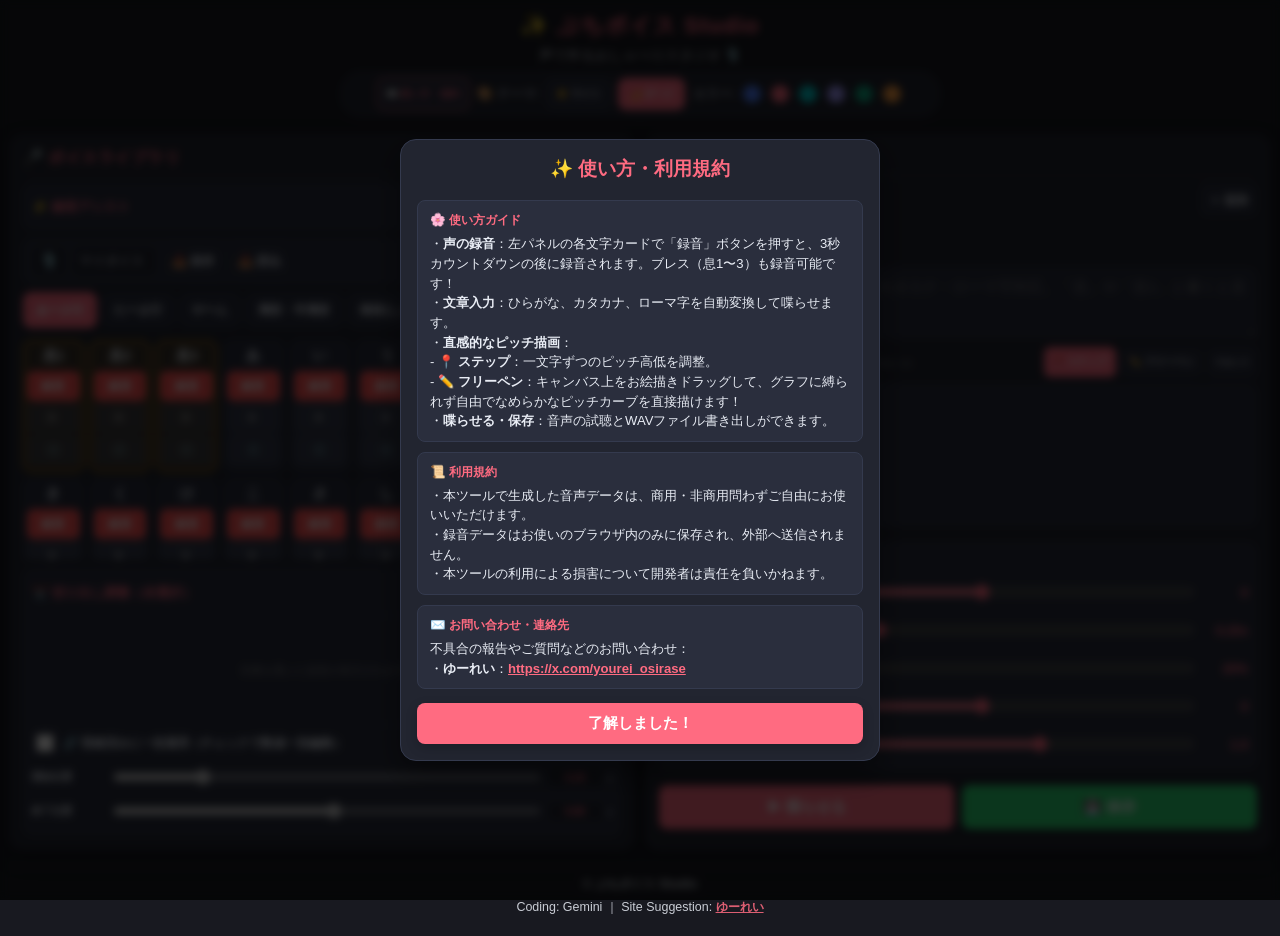
==== index.html @ 9a003fa0 "index.htmlを追加 index.htmlを追加しました。" ====
<!DOCTYPE html>
<html lang="ja" data-theme="dark" data-color="pink">
<head>
    <meta charset="UTF-8">
    <meta name="viewport" content="width=device-width, initial-scale=1.0, maximum-scale=1.0, user-scalable=no, viewport-fit=cover">
    <title>ぷちボイス Studio ✨</title>
    <link rel="icon" href="data:image/svg+xml,<svg xmlns=%22http://www.w3.org/2000/svg%22 viewBox=%220 0 100 100%22><text y=%22.9em%22 font-size=%2290%22>🎙️</text></svg>">
    <style>
        :root {
            --primary: #ff6b81;
            --primary-hover: #ff8597;
            --bg-gradient: #181920;
            --card-bg: #222530;
            --text-color: #e8ecf4;
            --border-color: #343a4e;
            --panel-bg: #2a2e3d;
            --accent-blue: #4f80ff;
            --accent-green: #2ed573;
            --accent-purple: #a29bfe;
            --accent-orange: #ffa502;
            --accent-red: #ff5252;
            --border-radius: 12px;
        }

        [data-theme="light"] {
            --bg-gradient: #f0f2f7;
            --card-bg: #ffffff;
            --text-color: #2c3240;
            --border-color: #d1d8e0;
            --panel-bg: #f5f7fa;
        }

        [data-color="blue"] { --primary: #4f80ff; --primary-hover: #709bff; }
        [data-color="pink"] { --primary: #ff6b81; --primary-hover: #ff8597; }
        [data-color="cyan"] { --primary: #00d2d3; --primary-hover: #48dbfb; }
        [data-color="purple"] { --primary: #a29bfe; --primary-hover: #b8e994; }
        [data-color="green"] { --primary: #10ac84; --primary-hover: #2ed573; }
        [data-color="orange"] { --primary: #ff9f43; --primary-hover: #ffa502; }

        * { box-sizing: border-box; touch-action: manipulation; -webkit-tap-highlight-color: transparent; }
        html, body { width: 100%; max-width: 100%; overflow-x: hidden; margin: 0; padding: 0; }
        body {
            font-family: -apple-system, BlinkMacSystemFont, "Segoe UI", "Hiragino Kaku Gothic ProN", "Yu Gothic", sans-serif;
            background: var(--bg-gradient);
            color: var(--text-color);
            padding: 10px;
            min-height: 100vh;
            transition: background 0.3s, color 0.3s;
            display: flex;
            flex-direction: column;
            align-items: center;
        }

        a {
            color: var(--primary);
            text-decoration: underline;
            word-break: break-all;
            font-weight: bold;
            transition: color 0.2s ease;
        }
        a:hover {
            opacity: 0.8;
        }

        .app-header {
            text-align: center;
            color: var(--text-color);
            margin-bottom: 12px;
            width: 100%;
            display: flex;
            flex-direction: column;
            align-items: center;
            gap: 6px;
        }
        .app-header h1 { font-size: 1.4em; margin: 0; letter-spacing: 1px; color: var(--primary); font-weight: 800; }
        .app-header p { margin: 0; font-size: 0.85em; opacity: 0.85; font-weight: 500; }

        .theme-selector-bar {
            display: flex;
            gap: 6px;
            align-items: center;
            justify-content: center;
            flex-wrap: wrap;
            background: var(--card-bg);
            padding: 6px 10px;
            border-radius: 20px;
            border: 1px solid var(--border-color);
            margin-bottom: 6px;
            font-size: 0.8em;
            width: 100%;
            max-width: 600px;
        }
        .theme-btn {
            border: none;
            padding: 5px 10px;
            border-radius: 8px;
            cursor: pointer;
            font-weight: bold;
            font-size: 0.75em;
            background: var(--panel-bg);
            color: var(--text-color);
            border: 1px solid var(--border-color);
            min-height: 32px;
        }
        .theme-btn.active { background: var(--primary); color: #fff; border-color: var(--primary); }
        .color-dot {
            width: 22px; height: 22px; border-radius: 50%; display: inline-block; cursor: pointer; border: 2px solid var(--card-bg); box-shadow: 0 1px 3px rgba(0,0,0,0.3);
        }

        .container {
            max-width: 1400px;
            width: 100%;
            margin: 0 auto;
            display: grid;
            grid-template-columns: 1fr 1fr;
            gap: 12px;
        }

        .card {
            background: var(--card-bg);
            border-radius: var(--border-radius);
            padding: 12px;
            box-shadow: 0 8px 24px rgba(0, 0, 0, 0.2);
            border: 1px solid var(--border-color);
            display: flex;
            flex-direction: column;
            width: 100%;
            max-width: 100%;
            overflow: hidden;
        }

        .card-title {
            font-size: 1em;
            color: var(--primary);
            margin-top: 0;
            margin-bottom: 8px;
            display: flex;
            align-items: center;
            gap: 6px;
            border-bottom: 1px solid var(--border-color);
            padding-bottom: 6px;
            font-weight: bold;
            letter-spacing: 0.5px;
        }

        .assist-bar {
            background: var(--panel-bg);
            border: 1px solid var(--border-color);
            border-radius: 8px;
            padding: 6px 8px;
            margin-bottom: 8px;
            width: 100%;
            display: flex;
            justify-content: space-between;
            align-items: center;
            flex-wrap: wrap;
            gap: 6px;
        }
        .assist-title { font-size: 0.8em; font-weight: bold; color: var(--primary); }
        .assist-buttons { display: flex; gap: 6px; flex-wrap: wrap; }

        .lib-controls {
            display: flex;
            gap: 6px;
            flex-wrap: wrap;
            margin-bottom: 8px;
            background: var(--panel-bg);
            padding: 6px 8px;
            border-radius: 8px;
            align-items: center;
            width: 100%;
            border: 1px solid var(--border-color);
        }

        .tabs {
            display: flex;
            gap: 4px;
            margin-bottom: 8px;
            overflow-x: auto;
            padding-bottom: 4px;
            width: 100%;
            -webkit-overflow-scrolling: touch;
        }
        .tab-btn {
            background: var(--panel-bg);
            border: 1px solid var(--border-color);
            padding: 6px 12px;
            border-radius: 8px;
            cursor: pointer;
            font-size: 0.78em;
            white-space: nowrap;
            color: var(--text-color);
            font-weight: bold;
            flex-shrink: 0;
            min-height: 36px;
        }
        .tab-btn.active { background: var(--primary); color: #fff; border-color: var(--primary); }

        .grid-container { max-height: 220px; overflow-y: auto; padding-right: 4px; width: 100%; -webkit-overflow-scrolling: touch; }
        .char-grid { display: grid; grid-template-columns: repeat(auto-fill, minmax(58px, 1fr)); gap: 6px; width: 100%; }
        .char-card {
            background: var(--panel-bg);
            border: 1px solid var(--border-color);
            border-radius: 8px;
            padding: 6px 3px;
            text-align: center;
        }
        .char-card.recorded { border-color: var(--accent-green); background: rgba(46, 213, 115, 0.1); }
        .char-card.selected { border-color: var(--primary); box-shadow: 0 0 8px rgba(255, 107, 129, 0.4); }
        .char-card.breath-card { border-color: var(--accent-orange); background: rgba(255, 165, 2, 0.1); }
        .char-name { font-size: 0.85em; font-weight: bold; color: var(--text-color); margin-bottom: 4px; }

        .btn-mini {
            border: none; border-radius: 6px; padding: 4px 2px; font-size: 0.75em; cursor: pointer; width: 100%; margin-top: 2px; font-weight: bold; min-height: 30px;
        }
        .btn-rec { background: var(--accent-red); color: white; }
        .btn-rec.recording { animation: pulse 1s infinite; background: #ff3333; }
        .btn-play { background: var(--accent-blue); color: white; }
        .btn-play:disabled { background: #4a5060; cursor: not-allowed; opacity: 0.4; }
        .btn-trim { background: var(--primary); color: white; }
        .btn-trim:disabled { background: #4a5060; cursor: not-allowed; opacity: 0.4; }

        .trim-panel {
            background: var(--panel-bg);
            border-radius: 8px;
            padding: 8px;
            margin-top: 8px;
            border: 1px solid var(--border-color);
            width: 100%;
        }
        .trim-title {
            font-size: 0.8em; font-weight: bold; color: var(--primary); margin-bottom: 6px; display: flex; justify-content: space-between; align-items: center; flex-wrap: wrap; gap: 4px;
        }

        .sentence-tabs {
            display: flex;
            gap: 6px;
            margin-bottom: 8px;
            overflow-x: auto;
            padding-bottom: 4px;
            width: 100%;
            -webkit-overflow-scrolling: touch;
        }
        .sentence-tab {
            background: var(--panel-bg);
            border: 1px solid var(--border-color);
            padding: 6px 12px;
            border-radius: 8px;
            font-size: 0.78em;
            cursor: pointer;
            font-weight: bold;
            color: var(--text-color);
            white-space: nowrap;
            flex-shrink: 0;
            min-height: 34px;
        }
        .sentence-tab.active {
            border-color: var(--primary);
            background: var(--primary);
            color: #fff;
        }

        textarea {
            width: 100%;
            height: 70px;
            border: 1px solid var(--border-color);
            background: var(--panel-bg);
            color: var(--text-color);
            border-radius: 8px;
            padding: 8px;
            font-size: 0.95em;
            resize: vertical;
            outline: none;
            font-family: inherit;
        }
        textarea:focus { border-color: var(--primary); }

        .pitch-mode-selector {
            display: flex;
            gap: 4px;
            flex-wrap: wrap;
        }
        .pitch-mode-btn {
            background: var(--panel-bg);
            border: 1px solid var(--border-color);
            color: var(--text-color);
            padding: 5px 8px;
            border-radius: 6px;
            font-size: 0.75em;
            font-weight: bold;
            cursor: pointer;
            min-height: 30px;
        }
        .pitch-mode-btn.active {
            background: var(--primary);
            color: #fff;
            border-color: var(--primary);
        }

        .param-group {
            background: var(--panel-bg);
            border-radius: 8px;
            padding: 8px;
            margin: 8px 0;
            display: flex;
            flex-direction: column;
            gap: 6px;
            width: 100%;
            border: 1px solid var(--border-color);
        }
        .param-row {
            display: flex;
            align-items: center;
            justify-content: space-between;
            font-size: 0.8em;
            width: 100%;
            min-height: 32px;
        }
        .param-row label { width: 95px; font-weight: bold; cursor: pointer; flex-shrink: 0; }
        .param-row label:hover { color: var(--primary); }
        .param-row input[type="range"] { flex: 1; margin: 0 6px; min-width: 0; accent-color: var(--primary); cursor: pointer; height: 32px; }
        .param-val { width: 48px; text-align: right; color: var(--primary); font-weight: bold; flex-shrink: 0; cursor: pointer; }

        .num-input-box {
            width: 58px;
            font-size: 0.8em;
            font-weight: bold;
            text-align: right;
            border: 1px solid var(--border-color);
            border-radius: 6px;
            background: var(--card-bg);
            color: var(--primary);
            padding: 4px 4px;
            outline: none;
        }
        .num-input-box:focus { border-color: var(--primary); }

        .action-buttons { display: flex; gap: 8px; margin-top: 8px; width: 100%; }
        .btn-main {
            flex: 1; padding: 10px; border: none; border-radius: 8px; font-size: 0.95em; font-weight: bold; cursor: pointer;
            box-shadow: 0 4px 12px rgba(0,0,0,0.2); display: flex; align-items: center; justify-content: center; gap: 6px; min-height: 44px;
        }
        .btn-talk { background: var(--primary); color: #fff; }
        .btn-talk:hover { opacity: 0.9; }
        .btn-save-wav { background: var(--accent-green); color: #fff; }

        .btn-util {
            background: var(--panel-bg); border: 1px solid var(--border-color); color: var(--text-color); padding: 5px 8px; border-radius: 6px; font-size: 0.75em; font-weight: bold; cursor: pointer; min-height: 32px; display: inline-flex; align-items: center; justify-content: center;
        }
        .btn-util:hover { border-color: var(--primary); color: var(--primary); }

        .modal-overlay {
            position: fixed; top: 0; left: 0; right: 0; bottom: 0; background: rgba(0,0,0,0.75); display: flex; align-items: center; justify-content: center; z-index: 999; padding: 12px;
            backdrop-filter: blur(4px);
        }
        .modal-box {
            background: var(--card-bg); border-radius: 16px; padding: 16px; max-width: 480px; width: 100%; box-shadow: 0 12px 32px rgba(0,0,0,0.4); border: 1px solid var(--border-color); max-height: 88vh; overflow-y: auto; text-align: left;
        }
        .modal-box h3 { margin-top: 0; color: var(--primary); text-align: center; }
        .modal-char { font-size: 3.2em; font-weight: bold; color: var(--primary); margin: 6px 0; text-align: center; }
        .modal-controls { display: flex; gap: 6px; justify-content: center; flex-wrap: wrap; margin-top: 12px; }

        canvas { touch-action: none; width: 100%; max-width: 100%; display: block; }

        .app-footer {
            text-align: center;
            margin-top: 16px;
            padding: 10px;
            font-size: 0.78em;
            opacity: 0.85;
            border-top: 1px solid var(--border-color);
            width: 100%;
            display: flex;
            flex-direction: column;
            gap: 6px;
            align-items: center;
        }

        .guide-section {
            background: var(--panel-bg);
            border: 1px solid var(--border-color);
            border-radius: 8px;
            padding: 10px 12px;
            margin-bottom: 10px;
            font-size: 0.82em;
            line-height: 1.5;
        }
        .guide-section h4 { margin: 0 0 4px 0; color: var(--primary); font-size: 0.95em; }

        @media (max-width: 900px) {
            .container { grid-template-columns: 1fr; gap: 10px; }
            body { padding: 6px; }
            .app-header h1 { font-size: 1.25em; }
            .theme-selector-bar { justify-content: space-around; }
        }
        @keyframes pulse { 0% { transform: scale(1); } 50% { transform: scale(1.03); } 100% { transform: scale(1); } }
    </style>
</head>
<body>

    <div class="app-header">
        <h1>✨ ぷちボイス Studio</h1>
        <p>声で作るおしゃべりスタジオ 🎙️</p>
        
        <div class="theme-selector-bar">
            <button class="btn-util" onclick="openGuideModal()" style="padding:4px 8px; color:var(--primary); border-color:var(--primary);">📖 使い方・規約</button>
            <span style="margin-left:2px;">🎨 テーマ:</span>
            <button class="theme-btn" id="theme-light-btn" onclick="setTheme('light')">☀️ ライト</button>
            <button class="theme-btn active" id="theme-dark-btn" onclick="setTheme('dark')">🌙 ダーク</button>
            <span style="margin-left:2px;">カラー:</span>
            <span class="color-dot" style="background:#4f80ff;" onclick="setColor('blue')" title="ブルー"></span>
            <span class="color-dot" style="background:#ff6b81;" onclick="setColor('pink')" title="ピンク"></span>
            <span class="color-dot" style="background:#00d2d3;" onclick="setColor('cyan')" title="シアン"></span>
            <span class="color-dot" style="background:#a29bfe;" onclick="setColor('purple')" title="パープル"></span>
            <span class="color-dot" style="background:#10ac84;" onclick="setColor('green')" title="グリーン"></span>
            <span class="color-dot" style="background:#ff9f43;" onclick="setColor('orange')" title="オレンジ"></span>
        </div>
    </div>

    <div class="container">
        <!-- 左パネル：ボイスライブラリ作成 -->
        <div class="card">
            <h2 class="card-title">🎤 ボイスライブラリ</h2>
            
            <div class="assist-bar">
                <div class="assist-title">⚡ 録音アシスト</div>
                <div class="assist-buttons">
                    <button class="btn-util" onclick="startContinuousRecording()">🚀 連続録音</button>
                    <button class="btn-util" style="color:var(--accent-red); border-color:var(--accent-red);" onclick="clearAllRecordings()">🗑️ クリア</button>
                </div>
            </div>

            <div class="lib-controls">
                <input type="text" id="lib-icon" value="🎙️" style="padding: 4px; border: 1px solid var(--border-color); background:var(--card-bg); color:var(--text-color); border-radius: 6px; width: 34px; text-align: center; font-size: 0.9em; min-height:30px;">
                <input type="text" id="lib-name" value="マイボイス" placeholder="名前" style="padding: 4px 6px; border: 1px solid var(--border-color); background:var(--card-bg); color:var(--text-color); border-radius: 6px; width: 85px; font-size:0.8em; min-height:30px;">
                <button class="btn-util" onclick="exportLibrary()">📤 保存</button>
                <button class="btn-util" onclick="document.getElementById('import-file').click()">📥 読込</button>
                <input type="file" id="import-file" accept=".json" style="display:none;" onchange="importLibrary(this)">
            </div>

            <div class="tabs" id="tab-container"></div>

            <div class="grid-container">
                <div class="char-grid" id="char-grid"></div>
            </div>

            <!-- 音素切り出し調整エリア -->
            <div class="trim-panel" id="trim-panel">
                <div class="trim-title">
                    <span id="trim-char-title">✂️ 切り出し調整（未選択）</span>
                    <button class="btn-util" id="btn-preview-trim" onclick="playTrimmedSelected()" disabled style="padding: 2px 8px; font-size:0.75em;">▶ 試聴</button>
                </div>

                <canvas id="trim-waveform" style="height: 110px; background: var(--panel-bg); border-radius: 8px; border: 1px solid var(--border-color); margin-top: 4px; margin-bottom: 6px; cursor: pointer;"></canvas>

                <div style="font-size: 0.75em; margin-bottom: 6px; display: flex; align-items: center; gap: 6px;">
                    <input type="checkbox" id="batch-apply-chk" onchange="updateTrimPanelUI()" style="width: 18px; height: 18px; accent-color: var(--primary);">
                    <label for="batch-apply-chk" style="cursor:pointer; font-weight:bold;">🔗 登録済みに一括適用（チェックで数値一括編集）</label>
                </div>
                
                <div class="param-row" style="margin-top: 2px;">
                    <label id="lbl-trim-offset" style="width:75px; font-size:0.75em;">開始位置</label>
                    <input type="range" id="trim-offset" min="0" max="1" step="0.01" value="0.20" oninput="syncTrimInputs('offset', this.value)" disabled>
                    <div style="display:flex; align-items:center; gap:2px;">
                        <input type="number" id="num-trim-offset" min="0" max="2" step="0.01" value="0.20" onchange="syncTrimInputs('offset', this.value)" oninput="syncTrimInputs('offset', this.value)" class="num-input-box" disabled>
                        <span style="font-size:0.75em;">s</span>
                    </div>
                </div>
                <div class="param-row" style="margin-top: 2px;">
                    <label id="lbl-trim-end" style="width:75px; font-size:0.75em;">終了位置</label>
                    <input type="range" id="trim-end" min="0.05" max="1.5" step="0.01" value="0.80" oninput="syncTrimInputs('end', this.value)" disabled>
                    <div style="display:flex; align-items:center; gap:2px;">
                        <input type="number" id="num-trim-end" min="0.05" max="3" step="0.01" value="0.80" onchange="syncTrimInputs('end', this.value)" oninput="syncTrimInputs('end', this.value)" class="num-input-box" disabled>
                        <span style="font-size:0.75em;">s</span>
                    </div>
                </div>
            </div>
        </div>

        <!-- 右パネル：おしゃべりメーカー -->
        <div class="card">
            <h2 class="card-title">💬 おしゃべりメーカー</h2>

            <div style="display:flex; justify-content:space-between; align-items:center; margin-bottom:6px;">
                <span style="font-size:0.8em; font-weight:bold;">📝 スロット (最大10個)</span>
                <button class="btn-util" onclick="addSentenceSlot()" style="font-size:0.75em; padding:2px 8px;">＋ 追加</button>
            </div>
            <div class="sentence-tabs" id="sentence-tabs-container"></div>

            <textarea id="talk-text" placeholder="ここに文章を入力（ひらがな・カタカナ・ローマ字対応。「息」や「息1」と書くと息が入ります）" oninput="onTextInputChanged()"></textarea>

            <div style="margin: 8px 0;">
                <div style="display:flex; justify-content:space-between; align-items:center; font-size:0.8em; font-weight:bold; margin-bottom:6px; flex-wrap:wrap; gap:4px;">
                    <span>📈 イントネーションピッチ <span style="font-size:0.7em; font-weight:normal; opacity:0.7;">(Wタップでリセット)</span></span>
                    
                    <div style="display:flex; gap:4px; align-items:center; flex-wrap:wrap;">
                        <div class="pitch-mode-selector">
                            <button id="mode-step-btn" class="pitch-mode-btn active" onclick="setPitchEditorMode('step')">📍 ステップ</button>
                            <button id="mode-pen-btn" class="pitch-mode-btn" onclick="setPitchEditorMode('pen')">✏️ フリーペン</button>
                        </div>
                        <button class="btn-util" onclick="resetIntonationGraph()" style="font-size:0.7em; padding:2px 6px;">リセット</button>
                    </div>
                </div>
                
                <div style="overflow-x:auto; width:100%; border-radius:8px; border:1px solid var(--border-color); background:var(--panel-bg); -webkit-overflow-scrolling: touch;">
                    <div id="intonation-canvas-wrapper" style="min-width:100%; width:100%;">
                        <canvas id="intonation-canvas" style="height:140px; width:100%; cursor:crosshair; display:block;"></canvas>
                    </div>
                </div>
            </div>

            <!-- 声の微調整エリア -->
            <div class="param-group">
                <div style="font-weight: bold; font-size: 0.8em; margin-bottom: 2px;">🎛️ パラメータ <span style="font-size:0.7em; font-weight:normal; opacity:0.7;">(Wタップで初期化)</span></div>

                <div class="param-row">
                    <label id="lbl-pitch">ピッチシフト</label>
                    <input type="range" id="param-pitch" min="-12" max="12" step="1" value="0" oninput="updateParamFromUI()">
                    <span class="param-val" id="val-pitch">0</span>
                </div>

                <div class="param-row">
                    <label id="lbl-speed">話すスピード</label>
                    <input type="range" id="param-speed" min="0.1" max="0.5" step="0.02" value="0.20" oninput="updateParamFromUI()">
                    <span class="param-val" id="val-speed">0.20s</span>
                </div>

                <div class="param-row">
                    <label id="lbl-smoothness">滑らかさ</label>
                    <input type="range" id="param-smoothness" min="0" max="100" step="5" value="20" oninput="updateParamFromUI()">
                    <span class="param-val" id="val-smoothness">20%</span>
                </div>

                <div class="param-row">
                    <label id="lbl-tone">トーン</label>
                    <input type="range" id="param-tone" min="-10" max="10" step="1" value="0" oninput="updateParamFromUI()">
                    <span class="param-val" id="val-tone">0</span>
                </div>

                <div class="param-row">
                    <label id="lbl-volume">音量</label>
                    <input type="range" id="param-volume" min="0.1" max="1.5" step="0.1" value="1.0" oninput="updateParamFromUI()">
                    <span class="param-val" id="val-volume">1.0</span>
                </div>
            </div>

            <div class="action-buttons">
                <button class="btn-main btn-talk" onclick="speakText()">▶ 喋らせる</button>
                <button class="btn-main btn-save-wav" onclick="exportWav()">💾 保存</button>
            </div>
        </div>
    </div>

    <!-- フッター -->
    <footer class="app-footer">
        <div style="font-weight: bold;">© ぷちボイス Studio</div>
        <div class="credit-text">Coding: Gemini ｜ Site Suggestion: <a href="https://x.com/yourei_osirase" target="_blank" rel="noopener">ゆーれい</a></div>
    </footer>

    <!-- 使い方・利用規約モーダル (初期表示をflexにしてページ読み込み/更新時に即表示) -->
    <div class="modal-overlay" id="guide-modal" style="display:flex;">
        <div class="modal-box">
            <h3>✨ 使い方・利用規約</h3>
            
            <div class="guide-section">
                <h4>🌸 使い方ガイド</h4>
                ・<b>声の録音</b>：左パネルの各文字カードで「録音」ボタンを押すと、3秒カウントダウンの後に録音されます。ブレス（息1〜3）も録音可能です！<br>
                ・<b>文章入力</b>：ひらがな、カタカナ、ローマ字を自動変換して喋らせます。<br>
                ・<b>直感的なピッチ描画</b>：<br>
                  - <b>📍 ステップ</b>：一文字ずつのピッチ高低を調整。<br>
                  - <b>✏️ フリーペン</b>：キャンバス上をお絵描きドラッグして、グラフに縛られず自由でなめらかなピッチカーブを直接描けます！<br>
                ・<b>喋らせる・保存</b>：音声の試聴とWAVファイル書き出しができます。
            </div>

            <div class="guide-section">
                <h4>📜 利用規約</h4>
                ・本ツールで生成した音声データは、商用・非商用問わずご自由にお使いいただけます。<br>
                ・録音データはお使いのブラウザ内のみに保存され、外部へ送信されません。<br>
                ・本ツールの利用による損害について開発者は責任を負いかねます。
            </div>

            <div class="guide-section">
                <h4>✉️ お問い合わせ・連絡先</h4>
                不具合の報告やご質問などのお問い合わせ：<br>
                ・<b>ゆーれい</b>：<a href="https://x.com/yourei_osirase" target="_blank" rel="noopener">https://x.com/yourei_osirase</a>
            </div>

            <div style="text-align:center; margin-top:14px;">
                <button class="btn-main btn-talk" onclick="closeGuideModal()" style="min-height:38px; width:100%;">了解しました！</button>
            </div>
        </div>
    </div>

    <!-- 連続録音用モーダル -->
    <div class="modal-overlay" id="recording-modal" style="display:none;">
        <div class="modal-box" style="text-align:center;">
            <h3 style="margin:0; font-size:1em;">🚀 連続録音</h3>
            <p style="font-size:0.8em; opacity:0.8; margin:4px 0;" id="modal-sub-info">声を出してください</p>
            
            <div class="modal-char" id="modal-char-disp">あ</div>
            <div id="modal-status" style="font-weight:bold; color:var(--primary); font-size:0.85em;">準備中...</div>
            
            <div class="modal-controls">
                <button class="btn-util" id="btn-pause-rec" onclick="togglePauseContinuous()">⏸️ 一時停止</button>
                <button class="btn-util" onclick="prevContinuousStep()">⏮️ 戻る</button>
                <button class="btn-util" onclick="restartContinuousRecording()">🔄 最初から</button>
                <button class="btn-util" style="color:var(--accent-red); border-color:var(--accent-red);" onclick="stopContinuousRecording()">❌ 終了</button>
            </div>
        </div>
    </div>

    <script>
        const phonemeCategories = {
            "あ〜さ行": ["息1", "息2", "息3", "あ", "い", "う", "え", "お", "か", "き", "く", "け", "こ", "さ", "し", "す", "せ", "そ"],
            "た〜ま行": ["た", "ち", "つ", "て", "と", "な", "に", "ぬ", "ね", "の", "は", "ひ", "ふ", "へ", "ほ", "ま", "み", "む", "め", "も"],
            "や〜ん": ["や", "ゆ", "よ", "ら", "り", "る", "れ", "ろ", "わ", "を", "ん"],
            "濁音・半濁音": ["が", "ぎ", "ぐ", "げ", "ご", "ざ", "じ", "ず", "ぜ", "ぞ", "だ", "ぢ", "づ", "で", "ど", "ば", "び", "ぶ", "べ", "ぼ", "ぱ", "ぴ", "ぷ", "ぺ", "ぽ"],
            "拗音(しゃ等)": [
                "きゃ", "きゅ", "きょ", "ぎゃ", "ぎゅ", "ぎょ",
                "しゃ", "しゅ", "しょ", "じゃ", "じゅ", "じょ",
                "ちゃ", "ちゅ", "ちょ",
                "にゃ", "にゅ", "にょ",
                "ひゃ", "ひゅ", "ひょ", "びゃ", "びゅ", "びょ", "ぴゃ", "ぴゅ", "ぴょ",
                "みゃ", "みゅ", "みょ",
                "りゃ", "りゅ", "りょ"
            ]
        };

        const allYouon = Object.values(phonemeCategories["拗音(しゃ等)"]);
        const breathList = ["息1", "息2", "息3"];
        const FREE_PITCH_RESOLUTION = 120;

        let audioCtx;
        let micStream;
        let voiceLibrary = {}; 
        let currentTab = "あ〜さ行";
        let selectedChar = null;

        let sentences = [
            createDefaultSentence()
        ];
        let currentSentenceIdx = 0;
        let currentSentenceData = sentences[0];

        let intonationGraphScale = 1.8;
        let pitchEditorMode = 'step';

        function createDefaultSentence() {
            return {
                text: "こんにちわ",
                nodes: [0, 0, 0, 0, 0],
                freePitchCurve: new Array(FREE_PITCH_RESOLUTION).fill(0),
                pitchMode: 'step',
                params: { pitch: 0, speed: 0.20, smoothness: 20, tone: 0, volume: 1.0 }
            };
        }

        function openGuideModal() { document.getElementById("guide-modal").style.display = "flex"; }
        function closeGuideModal() { document.getElementById("guide-modal").style.display = "none"; }

        function setTheme(theme) {
            document.documentElement.setAttribute('data-theme', theme);
            document.getElementById('theme-light-btn').classList.toggle('active', theme === 'light');
            document.getElementById('theme-dark-btn').classList.toggle('active', theme === 'dark');
        }

        function setColor(colorName) {
            document.documentElement.setAttribute('data-color', colorName);
            drawIntonationGraph();
            drawTrimWaveform();
        }

        function setPitchEditorMode(mode) {
            pitchEditorMode = mode;
            currentSentenceData.pitchMode = mode;
            document.getElementById("mode-step-btn").classList.toggle("active", mode === 'step');
            document.getElementById("mode-pen-btn").classList.toggle("active", mode === 'pen');
            drawIntonationGraph();
        }

        async function initAudio() {
            if (!audioCtx) audioCtx = new (window.AudioContext || window.webkitAudioContext)();
            if (audioCtx.state === 'suspended') await audioCtx.resume();
        }

        async function initMic() {
            if (!micStream) {
                micStream = await navigator.mediaDevices.getUserMedia({ audio: true });
            }
        }

        function bindDoubleTapReset(elements, resetFn) {
            elements.forEach(el => {
                if (!el) return;
                let lastTap = 0;
                el.addEventListener('dblclick', (e) => { e.preventDefault(); resetFn(); });
                el.addEventListener('touchend', (e) => {
                    const now = Date.now();
                    if ((now - lastTap) < 300 && (now - lastTap) > 0) {
                        e.preventDefault();
                        resetFn();
                    }
                    lastTap = now;
                });
            });
        }

        function resetParam(elementId, defaultValue) {
            const el = document.getElementById(elementId);
            if (el) {
                el.value = defaultValue;
                updateParamFromUI();
            }
        }

        function resetTrimParam(type) {
            if (type === 'offset') syncTrimInputs('offset', 0.20);
            else if (type === 'end') syncTrimInputs('end', 0.80);
        }

        function setupAllResetHandlers() {
            bindDoubleTapReset([document.getElementById("lbl-pitch"), document.getElementById("param-pitch")], () => resetParam('param-pitch', 0));
            bindDoubleTapReset([document.getElementById("lbl-speed"), document.getElementById("param-speed")], () => resetParam('param-speed', 0.20));
            bindDoubleTapReset([document.getElementById("lbl-smoothness"), document.getElementById("param-smoothness")], () => resetParam('param-smoothness', 20));
            bindDoubleTapReset([document.getElementById("lbl-tone"), document.getElementById("param-tone")], () => resetParam('param-tone', 0));
            bindDoubleTapReset([document.getElementById("lbl-volume"), document.getElementById("param-volume")], () => resetParam('param-volume', 1.0));
            
            bindDoubleTapReset([document.getElementById("lbl-trim-offset"), document.getElementById("trim-offset")], () => resetTrimParam('offset'));
            bindDoubleTapReset([document.getElementById("lbl-trim-end"), document.getElementById("trim-end")], () => resetTrimParam('end'));
        }

        function renderUI() {
            const tabContainer = document.getElementById("tab-container");
            tabContainer.innerHTML = "";

            Object.keys(phonemeCategories).forEach(cat => {
                const btn = document.createElement("button");
                btn.className = `tab-btn ${cat === currentTab ? 'active' : ''}`;
                btn.textContent = cat;
                btn.onclick = () => { currentTab = cat; renderUI(); };
                tabContainer.appendChild(btn);
            });

            const grid = document.getElementById("char-grid");
            grid.innerHTML = "";
            phonemeCategories[currentTab].forEach(char => {
                const item = voiceLibrary[char];
                const isRecorded = !!item;
                const isSelected = selectedChar === char;
                const isBreath = breathList.includes(char);

                const card = document.createElement("div");
                card.className = `char-card ${isRecorded ? 'recorded' : ''} ${isSelected ? 'selected' : ''} ${isBreath ? 'breath-card' : ''}`;
                card.innerHTML = `
                    <div class="char-name">${char}</div>
                    <button id="rec-${char}" class="btn-mini btn-rec" onclick="record('${char}')">録音</button>
                    <button id="play-${char}" class="btn-mini btn-play" onclick="playTrimmedChar('${char}')" ${isRecorded ? '' : 'disabled'}>▶</button>
                    <button id="trim-${char}" class="btn-mini btn-trim" onclick="selectForTrim('${char}')" ${isRecorded ? '' : 'disabled'}>⚙️</button>
                `;
                grid.appendChild(card);
            });

            renderSentenceTabs();
            updateTrimPanelUI();
        }

        function renderSentenceTabs() {
            const container = document.getElementById("sentence-tabs-container");
            container.innerHTML = "";
            sentences.forEach((s, idx) => {
                const btn = document.createElement("button");
                btn.className = `sentence-tab ${idx === currentSentenceIdx ? 'active' : ''}`;
                btn.textContent = `${idx + 1}: ${s.text.substring(0, 4) || '(空)'}`;
                btn.onclick = () => switchSentenceSlot(idx);
                container.appendChild(btn);
            });
        }

        function addSentenceSlot() {
            if (sentences.length >= 10) {
                alert("文章スロットは最大10個までです。");
                return;
            }
            sentences.push(createDefaultSentence());
            switchSentenceSlot(sentences.length - 1);
        }

        function switchSentenceSlot(idx) {
            currentSentenceIdx = idx;
            currentSentenceData = sentences[idx];
            document.getElementById("talk-text").value = currentSentenceData.text;
            applyParamsToUI(currentSentenceData.params);
            setPitchEditorMode(currentSentenceData.pitchMode || 'step');
            syncIntonationNodes(false);
            renderSentenceTabs();
            saveToLocalStorage(true);
        }

        function applyParamsToUI(p) {
            document.getElementById("param-pitch").value = p.pitch;
            document.getElementById("param-speed").value = p.speed;
            document.getElementById("param-smoothness").value = p.smoothness;
            document.getElementById("param-tone").value = p.tone;
            document.getElementById("param-volume").value = p.volume;
            updateParamDisp();
        }

        function updateParamFromUI() {
            currentSentenceData.params = {
                pitch: parseFloat(document.getElementById("param-pitch").value),
                speed: parseFloat(document.getElementById("param-speed").value),
                smoothness: parseFloat(document.getElementById("param-smoothness").value),
                tone: parseFloat(document.getElementById("param-tone").value),
                volume: parseFloat(document.getElementById("param-volume").value)
            };
            updateParamDisp();
            saveToLocalStorage(true);
        }

        function updateParamDisp() {
            const p = currentSentenceData.params;
            document.getElementById("val-pitch").textContent = p.pitch;
            document.getElementById("val-speed").textContent = p.speed + "s";
            document.getElementById("val-smoothness").textContent = p.smoothness + "%";
            document.getElementById("val-tone").textContent = p.tone;
            document.getElementById("val-volume").textContent = p.volume;
        }

        function onTextInputChanged() {
            currentSentenceData.text = document.getElementById("talk-text").value;
            syncIntonationNodes(true);
            renderSentenceTabs();
        }

        let currentRecorder = null;
        let currentTimeoutId = null;

        function record(char) {
            return new Promise(async (resolve) => {
                await initAudio();
                await initMic();
                const recBtn = document.getElementById(`rec-${char}`);
                if (recBtn && recBtn.disabled && !isContinuousRunning) return resolve(false);

                if (!isContinuousRunning && recBtn) {
                    recBtn.disabled = true;
                    for (let c = 3; c > 0; c--) {
                        recBtn.textContent = `⏱️ ${c}`;
                        recBtn.style.background = "var(--accent-orange)";
                        await new Promise(r => setTimeout(r, 650));
                    }
                }

                const mediaRecorder = new MediaRecorder(micStream);
                currentRecorder = mediaRecorder;
                const chunks = [];
                mediaRecorder.ondataavailable = e => chunks.push(e.data);
                
                let isHandled = false;

                mediaRecorder.onstop = async () => {
                    currentRecorder = null;
                    if (isHandled) return;
                    isHandled = true;

                    if (recBtn) {
                        recBtn.textContent = "録音";
                        recBtn.style.background = "";
                        recBtn.classList.remove("recording");
                        recBtn.disabled = false;
                    }

                    if (!isContinuousRunning && continuousActionRequested) {
                        return resolve(false);
                    }

                    if (continuousActionRequested) {
                        return resolve(false);
                    }

                    const blob = new Blob(chunks);
                    const buffer = await blob.arrayBuffer();
                    const audioBuffer = await audioCtx.decodeAudioData(buffer);
                    
                    const initialOffset = Math.min(0.20, audioBuffer.duration * 0.2);
                    const initialDuration = Math.min(0.60, Math.max(0.1, audioBuffer.duration - initialOffset));

                    voiceLibrary[char] = {
                        buffer: audioBuffer,
                        offset: parseFloat(initialOffset.toFixed(2)),
                        duration: parseFloat(initialDuration.toFixed(2))
                    };

                    selectForTrim(char);
                    renderUI();
                    saveToLocalStorage(true);
                    resolve(true);
                };

                mediaRecorder.start();
                if (recBtn) {
                    recBtn.textContent = "🎙️ 録音中";
                    recBtn.style.background = "";
                    recBtn.classList.add("recording");
                }
                
                currentTimeoutId = setTimeout(() => { 
                    if (mediaRecorder.state === "recording") mediaRecorder.stop(); 
                }, 1200);
            });
        }

        function clearAllRecordings() {
            if (confirm("すべての録音データを消去してリセットしますか？")) {
                voiceLibrary = {};
                selectedChar = null;
                localStorage.removeItem("puchivoice_saved_library");
                renderUI();
            }
        }

        let isContinuousRunning = false;
        let isContinuousPaused = false;
        let continuousIndex = 0;
        let continuousTargets = [];
        let continuousActionRequested = null;
        let continuousResolvePause = null;

        async function startContinuousRecording() {
            await initAudio();
            await initMic();
            if (isContinuousRunning) return;
            isContinuousRunning = true;
            isContinuousPaused = false;
            continuousIndex = 0;
            continuousTargets = phonemeCategories[currentTab];
            document.getElementById("recording-modal").style.display = "flex";
            document.getElementById("btn-pause-rec").textContent = "⏸️ 一時停止";
            runContinuousLoop();
        }

        async function runContinuousLoop() {
            if (isContinuousRunning && continuousIndex === 0) {
                document.getElementById("modal-char-disp").textContent = "⏱️";
                for (let c = 3; c > 0; c--) {
                    if (!isContinuousRunning) return;
                    document.getElementById("modal-status").textContent = `録音開始まで ${c} 秒...`;
                    document.getElementById("modal-status").style.color = "var(--primary)";
                    await new Promise(r => setTimeout(r, 1000));
                }
            }

            while (isContinuousRunning && continuousIndex < continuousTargets.length) {
                if (isContinuousPaused) {
                    document.getElementById("modal-status").textContent = "⏸️ 一時停止中";
                    document.getElementById("modal-status").style.color = "var(--text-color)";
                    await new Promise(r => { continuousResolvePause = r; });
                    continuousResolvePause = null;
                    if (!isContinuousRunning) break;
                }

                const char = continuousTargets[continuousIndex];
                document.getElementById("modal-char-disp").textContent = char;
                document.getElementById("modal-sub-info").textContent = `進捗: ${continuousIndex + 1} / ${continuousTargets.length}`;
                
                document.getElementById("modal-status").textContent = "🎙️ 録音中...";
                document.getElementById("modal-status").style.color = "var(--primary)";

                continuousActionRequested = null;
                const recordedSuccess = await record(char);

                if (!isContinuousRunning) break;

                if (continuousActionRequested) {
                    if (continuousActionRequested === 'prev') {
                        continuousIndex = Math.max(0, continuousIndex - 1);
                    } else if (continuousActionRequested === 'restart') {
                        continuousIndex = 0;
                    }
                    continuousActionRequested = null;
                    continue;
                }

                if (!recordedSuccess) continue;

                let pauseLeft = 2000;
                while (pauseLeft > 0 && isContinuousRunning && !continuousActionRequested) {
                    if (isContinuousPaused) {
                        document.getElementById("modal-status").textContent = "⏸️ 一時停止中";
                        document.getElementById("modal-status").style.color = "var(--text-color)";
                        await new Promise(r => { continuousResolvePause = r; });
                        continuousResolvePause = null;
                    } else {
                        document.getElementById("modal-status").textContent = `☕ 次の文字まで ${(pauseLeft / 1000).toFixed(1)} 秒...`;
                        document.getElementById("modal-status").style.color = "var(--accent-orange)";
                        await new Promise(r => setTimeout(r, 100));
                        pauseLeft -= 100;
                    }
                }

                if (!isContinuousRunning) break;

                if (continuousActionRequested) {
                    if (continuousActionRequested === 'prev') {
                        continuousIndex = Math.max(0, continuousIndex - 1);
                    } else if (continuousActionRequested === 'restart') {
                        continuousIndex = 0;
                    }
                    continuousActionRequested = null;
                } else {
                    continuousIndex++;
                }
            }

            if (continuousIndex >= continuousTargets.length && isContinuousRunning) {
                alert("🎉 このタブの連続録音が完了しました！");
                stopContinuousRecording();
            }
        }

        function interruptContinuousStep(action) {
            continuousActionRequested = action;
            if (currentTimeoutId) clearTimeout(currentTimeoutId);
            if (currentRecorder && currentRecorder.state === "recording") {
                currentRecorder.stop();
            }
            if (isContinuousPaused && continuousResolvePause) {
                isContinuousPaused = false;
                document.getElementById("btn-pause-rec").textContent = "⏸️ 一時停止";
                continuousResolvePause();
            }
        }

        function togglePauseContinuous() {
            isContinuousPaused = !isContinuousPaused;
            document.getElementById("btn-pause-rec").textContent = isContinuousPaused ? "▶️ 再開" : "⏸️ 一時停止";
            if (!isContinuousPaused && continuousResolvePause) {
                continuousResolvePause();
            }
        }

        function prevContinuousStep() {
            if (!isContinuousRunning) return;
            interruptContinuousStep('prev');
        }

        function restartContinuousRecording() {
            if (!isContinuousRunning) return;
            interruptContinuousStep('restart');
        }

        function stopContinuousRecording() {
            isContinuousRunning = false;
            isContinuousPaused = false;
            if (currentTimeoutId) clearTimeout(currentTimeoutId);
            if (currentRecorder && currentRecorder.state === "recording") {
                currentRecorder.stop();
            }
            if (continuousResolvePause) continuousResolvePause();
            document.getElementById("recording-modal").style.display = "none";
        }

        function selectForTrim(char) {
            if (!voiceLibrary[char]) return;
            selectedChar = char;
            renderUI();
            drawTrimWaveform();
        }

        function updateTrimPanelUI() {
            const title = document.getElementById("trim-char-title");
            const offInput = document.getElementById("trim-offset");
            const offNum = document.getElementById("num-trim-offset");
            const endInput = document.getElementById("trim-end");
            const endNum = document.getElementById("num-trim-end");
            const btnPrev = document.getElementById("btn-preview-trim");
            const isBatch = document.getElementById("batch-apply-chk").checked;
            const hasRecordings = Object.keys(voiceLibrary).length > 0;

            if (selectedChar && voiceLibrary[selectedChar]) {
                const item = voiceLibrary[selectedChar];
                title.textContent = `✂️ 「${selectedChar}」の微調整${isBatch ? '（一括適用中）' : ''}`;
                offInput.disabled = false; offNum.disabled = false;
                endInput.disabled = false; endNum.disabled = false;
                btnPrev.disabled = false;
                
                const totalDur = item.buffer.duration;
                offInput.max = (totalDur - 0.05).toFixed(2);
                offInput.value = item.offset;
                offNum.value = Number(item.offset).toFixed(2);
                
                endInput.min = (item.offset + 0.05).toFixed(2);
                endInput.max = totalDur.toFixed(2);
                const currentEnd = item.offset + item.duration;
                endInput.value = currentEnd.toFixed(2);
                endNum.value = Number(currentEnd).toFixed(2);
            } else if (isBatch && hasRecordings) {
                title.textContent = `✂️ 全音素の切り出し一括調整`;
                offInput.disabled = false; offNum.disabled = false;
                endInput.disabled = false; endNum.disabled = false;
                btnPrev.disabled = true;
            } else {
                title.textContent = `✂️ 切り出し調整（未選択）`;
                offInput.disabled = true; offNum.disabled = true;
                endInput.disabled = true; endNum.disabled = true;
                btnPrev.disabled = true;
            }
            drawTrimWaveform();
        }

        function syncTrimInputs(type, val) {
            const num = parseFloat(val);
            if (isNaN(num)) return;

            const offInput = document.getElementById("trim-offset");
            const offNum = document.getElementById("num-trim-offset");
            const endInput = document.getElementById("trim-end");
            const endNum = document.getElementById("num-trim-end");

            if (type === 'offset') {
                offInput.value = num;
                offNum.value = num.toFixed(2);
            } else if (type === 'end') {
                endInput.value = num;
                endNum.value = num.toFixed(2);
            }

            updateTrimParams();
        }

        function updateTrimParams() {
            const offVal = parseFloat(document.getElementById("trim-offset").value) || 0;
            const endVal = parseFloat(document.getElementById("trim-end").value) || 0.8;
            const isBatch = document.getElementById("batch-apply-chk").checked;

            const newDur = Math.max(0.05, endVal - offVal);

            document.getElementById("num-trim-offset").value = offVal.toFixed(2);
            document.getElementById("num-trim-end").value = endVal.toFixed(2);

            if (isBatch) {
                for (const char in voiceLibrary) {
                    if (voiceLibrary[char]) {
                        const item = voiceLibrary[char];
                        item.offset = Math.min(offVal, item.buffer.duration - 0.05);
                        item.duration = Math.min(newDur, item.buffer.duration - item.offset);
                    }
                }
            } else if (selectedChar && voiceLibrary[selectedChar]) {
                voiceLibrary[selectedChar].offset = offVal;
                voiceLibrary[selectedChar].duration = newDur;
            }
            saveToLocalStorage(true);
            drawTrimWaveform();
        }

        function playTrimmedSelected() { if (selectedChar) playTrimmedChar(selectedChar); }
        
        function playTrimmedChar(char) {
            initAudio();
            const item = voiceLibrary[char];
            if (!item) return;
            
            const trimmedBuffer = getTrimmedBuffer(audioCtx, item.buffer, item.offset, item.duration);
            const src = audioCtx.createBufferSource();
            src.buffer = trimmedBuffer;
            
            const pitchShift = currentSentenceData ? currentSentenceData.params.pitch : 0;
            src.playbackRate.value = Math.pow(2, pitchShift / 12);

            const compressor = audioCtx.createDynamicsCompressor();
            compressor.threshold.setValueAtTime(-20, audioCtx.currentTime);
            compressor.knee.setValueAtTime(20, audioCtx.currentTime);
            compressor.ratio.setValueAtTime(8, audioCtx.currentTime);
            compressor.attack.setValueAtTime(0.005, audioCtx.currentTime);
            compressor.release.setValueAtTime(0.1, audioCtx.currentTime);

            src.connect(compressor);
            compressor.connect(audioCtx.destination);
            src.start();
        }

        function getTrimmedBuffer(ctx, origBuffer, offset, duration) {
            const sr = origBuffer.sampleRate;
            const startSample = Math.floor(offset * sr);
            const lengthSamples = Math.floor(duration * sr);
            const actualLength = Math.max(1, Math.min(lengthSamples, origBuffer.length - startSample));
            const newBuf = ctx.createBuffer(origBuffer.numberOfChannels, actualLength, sr);
            for (let ch = 0; ch < origBuffer.numberOfChannels; ch++) {
                newBuf.getChannelData(ch).set(origBuffer.getChannelData(ch).subarray(startSample, startSample + actualLength));
            }
            return newBuf;
        }

        let isDraggingWaveform = false;
        let dragTarget = null;

        function drawTrimWaveform() {
            const canvas = document.getElementById("trim-waveform");
            if (!canvas) return;
            const ctx = canvas.getContext("2d");
            const rect = canvas.getBoundingClientRect();
            if (rect.width === 0 || rect.height === 0) return;

            canvas.width = rect.width * (window.devicePixelRatio || 1);
            canvas.height = rect.height * (window.devicePixelRatio || 1);
            ctx.scale(window.devicePixelRatio || 1, window.devicePixelRatio || 1);

            const w = rect.width;
            const h = rect.height;
            ctx.clearRect(0, 0, w, h);

            if (!selectedChar || !voiceLibrary[selectedChar]) {
                ctx.fillStyle = "#888";
                ctx.font = "11px sans-serif";
                ctx.textAlign = "center";
                ctx.fillText("音素を選ぶと波形が表示されます", w / 2, h / 2 + 4);
                return;
            }

            const item = voiceLibrary[selectedChar];
            const data = item.buffer.getChannelData(0);
            const totalDuration = item.buffer.duration;

            ctx.fillStyle = getComputedStyle(document.documentElement).getPropertyValue('--primary').trim() || '#ff6b81';
            ctx.globalAlpha = 0.6;
            const step = Math.ceil(data.length / w);
            const amp = h / 2;
            for (let i = 0; i < w; i++) {
                let min = 1.0, max = -1.0;
                for (let j = 0; j < step; j++) {
                    const datum = data[(i * step) + j];
                    if (datum < min) min = datum;
                    if (datum > max) max = datum;
                }
                ctx.fillRect(i, (1 + min) * amp, 1, Math.max(1, (max - min) * amp));
            }
            ctx.globalAlpha = 1.0;

            const startX = (item.offset / totalDuration) * w;
            const endX = Math.min(w, ((item.offset + item.duration) / totalDuration) * w);

            ctx.fillStyle = "rgba(255, 107, 129, 0.25)";
            ctx.fillRect(startX, 0, endX - startX, h);

            ctx.strokeStyle = "#a29bfe"; ctx.lineWidth = 2.5;
            ctx.beginPath(); ctx.moveTo(startX, 0); ctx.lineTo(startX, h); ctx.stroke();

            ctx.fillStyle = "#a29bfe";
            ctx.font = "bold 10px sans-serif";
            ctx.textAlign = "right";
            ctx.fillText("開始位置", Math.max(50, startX - 4), 14);

            ctx.strokeStyle = "#ff5252"; ctx.lineWidth = 2.5;
            ctx.beginPath(); ctx.moveTo(endX, 0); ctx.lineTo(endX, h); ctx.stroke();

            ctx.fillStyle = "#ff5252";
            ctx.textAlign = "left";
            ctx.fillText("終了位置", Math.min(w - 50, endX + 4), h - 8);
        }

        function setupWaveformEvents() {
            const canvas = document.getElementById("trim-waveform");
            if (!canvas) return;
            const handlePointer = (e) => {
                if (!selectedChar || !voiceLibrary[selectedChar]) return;
                const rect = canvas.getBoundingClientRect();
                const clientX = e.touches ? e.touches[0].clientX : e.clientX;
                const x = Math.max(0, Math.min(rect.width, clientX - rect.left));
                const ratio = x / rect.width;
                const item = voiceLibrary[selectedChar];
                const totalDur = item.buffer.duration;
                const targetTime = ratio * totalDur;

                const startX = (item.offset / totalDur) * rect.width;
                const endX = ((item.offset + item.duration) / totalDur) * rect.width;

                if (e.type === 'mousedown' || e.type === 'touchstart') {
                    isDraggingWaveform = true;
                    if (Math.abs(x - startX) < 25) dragTarget = 'start';
                    else if (Math.abs(x - endX) < 25) dragTarget = 'end';
                    else if (x < startX) dragTarget = 'start';
                    else dragTarget = 'end';
                }

                if (isDraggingWaveform) {
                    if (dragTarget === 'start') {
                        const newOffset = Math.min(targetTime, totalDur - 0.05);
                        const currentEnd = item.offset + item.duration;
                        item.offset = parseFloat(newOffset.toFixed(2));
                        item.duration = currentEnd > item.offset ? parseFloat((currentEnd - item.offset).toFixed(2)) : 0.05;
                    } else if (dragTarget === 'end') {
                        const newEnd = Math.max(targetTime, item.offset + 0.05);
                        item.duration = parseFloat((Math.min(totalDur, newEnd) - item.offset).toFixed(2));
                    }
                    updateTrimPanelUI();
                    updateTrimParams();
                }
            };
            const stopDrag = () => { isDraggingWaveform = false; dragTarget = null; };
            canvas.addEventListener('mousedown', handlePointer);
            canvas.addEventListener('mousemove', (e) => { if (isDraggingWaveform) handlePointer(e); });
            window.addEventListener('mouseup', stopDrag);
            canvas.addEventListener('touchstart', (e) => { handlePointer(e); }, { passive: false });
            canvas.addEventListener('touchmove', (e) => { if (isDraggingWaveform) { e.preventDefault(); handlePointer(e); } }, { passive: false });
            window.addEventListener('touchend', stopDrag);
        }

        function romajiToHiragana(str) {
            if (!str) return "";
            let s = str.toLowerCase();
            
            const romajiMap = [
                ["kya","きゃ"],["kyu","きゅ"],["kyo","きょ"],
                ["sha","しゃ"],["shu","しゅ"],["sho","しょ"],["shi","し"],
                ["cha","ちゃ"],["chu","ちゅ"],["cho","ちょ"],["chi","ち"],["tsu","つ"],
                ["nya","にゃ"],["nyu","にゅ"],["nyo","にょ"],
                ["hya","ひゃ"],["hyu","ひゅ"],["hyo","ひょ"],
                ["mya","みゃ"],["myu","みゅ"],["myo","みょ"],
                ["rya","りゃ"],["ryu","りゅ"],["ryo","りょ"],
                ["gya","ぎゃ"],["gyu","ぎゅ"],["gyo","ぎょ"],
                ["ja","じゃ"],["ju","じゅ"],["jo","じょ"],["ji","じ"],
                ["bya","びゃ"],["byu","びゅ"],["byo","びょ"],
                ["pya","ぴゃ"],["pyu","ぴゅ"],["pyo","ぴょ"],
                ["ka","か"],["ki","き"],["ku","く"],["ke","け"],["ko","こ"],
                ["sa","さ"],["si","し"],["su","す"],["se","せ"],["so","そ"],
                ["ta","た"],["ti","ち"],["tu","つ"],["te","て"],["to","と"],
                ["na","な"],["ni","に"],["nu","ぬ"],["ne","ね"],["no","の"],
                ["ha","は"],["hi","ひ"],["fu","ふ"],["hu","ふ"],["he","へ"],["ho","ほ"],
                ["ma","ま"],["mi","み"],["mu","む"],["me","め"],["mo","も"],["m","ん"],
                ["ya","や"],["yu","ゆ"],["yo","よ"],
                ["ra","ら"],["ri","り"],["ru","る"],["re","れ"],["ro","ろ"],
                ["wa","わ"],["wo","を"],["nn","ん"],["n","ん"],
                ["ga","が"],["gi","ぎ"],["gu","ぐ"],["ge","げ"],["go","ご"],
                ["za","ざ"],["zi","じ"],["zu","ず"],["ze","ぜ"],["zo","ぞ"],
                ["da","だ"],["di","ぢ"],["du","づ"],["de","で"],["do","ど"],
                ["ba","ば"],["bi","び"],["bu","ぶ"],["be","べ"],["bo","ぼ"],
                ["pa","ぱ"],["pi","ぴ"],["pu","ぷ"],["pe","ぺ"],["po","ぽ"],
                ["a","あ"],["i","い"],["u","う"],["e","え"],["o","お"]
            ];

            s = s.replace(/([bcdfghjklmnpqrstvwxyz])\1/g, 'っ$1');

            for (let [roma, hira] of romajiMap) {
                s = s.split(roma).join(hira);
            }
            return s;
        }

        function toHiragana(str) {
            if (!str) return "";
            const halfToFullMap = {
                'ｶﾞ':'が','ｷﾞ':'ぎ','ｸﾞ':'ぐ','ｹﾞ':'げ','ｺﾞ':'ご',
                'ｻﾞ':'ざ','ｼﾞ':'じ','ｽﾞ':'ず','ｾﾞ':'せ','ｿﾞ':'ぞ',
                'ﾀﾞ':'だ','ﾁﾞ':'ぢ','ﾂﾞ':'づ','ﾃﾞ':'で','ﾄﾞ':'ど',
                'ﾊﾞ':'ば','ﾋﾞ':'び','ﾌﾞ':'ぶ','ﾍﾞ':'べ','ﾎﾞ':'ぼ',
                'ﾊﾟ':'ぱ','ﾋﾟ':'ぴ','ﾌﾟ':'ぷ','ﾍﾟ':'ぺ','ﾎﾟ':'ぽ',
                'ｳﾞ':'ゔ','ﾜﾞ':'ゔ',
                'ｱ':'あ','ｲ':'い','ｳ':'う','ｴ':'え','ｵ':'お',
                'ｶ':'か','ｷ':'き','ｸ':'く','ｹ':'け','ｺ':'こ',
                'ｻ':'さ','ｼ':'し','ｽ':'す','ｾ':'せ','ｿ':'そ',
                'ﾀ':'た','ﾁ':'ち','ﾂ':'つ','ﾃ':'て','ﾄ':'と',
                'ﾅ':'な','ﾆ':'に','ﾇ':'ぬ','ﾈ':'ね','ﾉ':'の',
                'ﾊ':'は','ﾋ':'ひ','ﾌ':'ふ','ﾍ':'へ','ﾎ':'ほ',
                'ﾏ':'ま','ﾐ':'み','ﾑ':'む','ﾒ':'め','ﾓ':'も',
                'ﾔ':'や','ﾕ':'ゆ','ﾖ':'よ',
                'ﾗ':'ら','ﾘ':'り','ﾙ':'る','ﾚ':'れ','ﾛ':'ろ',
                'ﾜ':'わ','ｦ':'を','ﾝ':'ん',
                'ｧ':'ぁ','ｨ':'ぃ','ｩ':'ぅ','ｪ':'ぇ','ｫ':'ぉ',
                'ｬ':'ゃ','ｭ':'ゅ','ｮ':'ょ','ｯ':'っ',
                'ｰ':'ー'
            };

            let s = str;
            for (let k in halfToFullMap) {
                s = s.replace(new RegExp(k, 'g'), halfToFullMap[k]);
            }

            s = s.replace(/[\u30a1-\u30f6]/g, function(match) {
                var chr = match.charCodeAt(0) - 0x60;
                return String.fromCharCode(chr);
            });

            return romajiToHiragana(s);
        }

        function parseText(text) {
            const result = [];
            let i = 0;
            const convertedStr = toHiragana(text);

            while (i < convertedStr.length) {
                let matchedBreath = null;
                for (let b of ["息1", "息2", "息3", "息", "ブレス"]) {
                    if (convertedStr.substring(i).startsWith(b)) {
                        matchedBreath = b;
                        break;
                    }
                }

                if (matchedBreath) {
                    let targetBreath = matchedBreath;
                    if (targetBreath === "息" || targetBreath === "ブレス") targetBreath = "息1";
                    result.push({ type: 'voice', char: targetBreath, display: targetBreath, length: 1 });
                    i += matchedBreath.length;
                    continue;
                }

                let char = convertedStr[i];
                
                if (i < convertedStr.length - 1) {
                    const two = convertedStr.substring(i, i + 2);
                    if (allYouon.includes(two)) {
                        char = two;
                        i += 2;
                    } else {
                        i += 1;
                    }
                } else {
                    i += 1;
                }

                if (["ー", "―", "ｰ"].includes(char)) {
                    let lastVoiced = null;
                    for (let j = result.length - 1; j >= 0; j--) {
                        if (result[j].type === 'voice') {
                            lastVoiced = result[j];
                            break;
                        }
                    }
                    if (lastVoiced) {
                        lastVoiced.length += 1;
                        lastVoiced.display += char;
                    }
                    continue;
                }

                if ([" ", " ", "、", "。", "！", "？", "\n", "っ", "ッ", "ｯ"].includes(char)) {
                    result.push({ type: 'pause', char: char, length: 1 });
                } else {
                    result.push({ type: 'voice', char: char, display: char, length: 1 });
                }
            }
            return result;
        }

        function parseVoicedTokens(text) {
            return parseText(text).filter(t => t.type === 'voice');
        }

        function syncIntonationNodes(forceReset = false) {
            const text = currentSentenceData ? currentSentenceData.text : "";
            const tokens = parseVoicedTokens(text);

            if (!currentSentenceData.freePitchCurve || currentSentenceData.freePitchCurve.length !== FREE_PITCH_RESOLUTION) {
                currentSentenceData.freePitchCurve = new Array(FREE_PITCH_RESOLUTION).fill(0);
            }

            if (tokens.length === 0) {
                currentSentenceData.nodes = [];
            } else {
                if (forceReset || !currentSentenceData.nodes || currentSentenceData.nodes.length !== tokens.length) {
                    currentSentenceData.nodes = new Array(tokens.length).fill(0);
                }
            }
            drawIntonationGraph();
        }

        function resetIntonationGraph() {
            if (currentSentenceData) {
                currentSentenceData.freePitchCurve = new Array(FREE_PITCH_RESOLUTION).fill(0);
                if (currentSentenceData.nodes) {
                    currentSentenceData.nodes.fill(0);
                }
            }
            drawIntonationGraph();
            saveToLocalStorage(true);
        }

        function drawIntonationGraph() {
            const canvas = document.getElementById("intonation-canvas");
            const wrapper = document.getElementById("intonation-canvas-wrapper");
            if (!canvas || !wrapper) return;

            const text = currentSentenceData ? currentSentenceData.text : "";
            const tokens = parseVoicedTokens(text);

            const minWidthPerChar = 48;
            const parentContainer = wrapper.parentElement;
            const parentW = (parentContainer && parentContainer.clientWidth > 0) 
                ? parentContainer.clientWidth 
                : (wrapper.clientWidth || 300);
            const calculatedWidth = Math.max(parentW, tokens.length * minWidthPerChar);
            
            canvas.style.width = calculatedWidth + "px";
            wrapper.style.width = calculatedWidth + "px";

            const ctx = canvas.getContext("2d");
            const dpr = window.devicePixelRatio || 1;
            const h = 140;
            
            canvas.width = Math.floor(calculatedWidth * dpr);
            canvas.height = Math.floor(h * dpr);
            ctx.scale(dpr, dpr);

            const w = calculatedWidth;
            ctx.clearRect(0, 0, w, h);

            ctx.strokeStyle = "rgba(255,255,255,0.05)";
            ctx.lineWidth = 1;
            for (let y = 15; y < h; y += 30) {
                ctx.beginPath(); ctx.moveTo(0, y); ctx.lineTo(w, y); ctx.stroke();
            }

            const centerY = h / 2;
            ctx.strokeStyle = "rgba(255, 107, 129, 0.3)";
            ctx.setLineDash([4, 4]);
            ctx.beginPath(); ctx.moveTo(0, centerY); ctx.lineTo(w, centerY); ctx.stroke();
            ctx.setLineDash([]);

            if (tokens.length === 0) {
                ctx.fillStyle = "#888";
                ctx.font = "11px sans-serif";
                ctx.textAlign = "center";
                ctx.fillText("文章を入力するとイントネーションが表示されます", w / 2, h / 2 + 4);
                return;
            }

            const padding = 36;
            const availableW = Math.max(50, w - padding * 2);
            const maxRange = 8;
            const primaryColor = getComputedStyle(document.documentElement).getPropertyValue('--primary').trim() || '#ff6b81';

            const charPoints = [];
            for (let i = 0; i < tokens.length; i++) {
                const px = tokens.length === 1 ? w / 2 : padding + (i / (tokens.length - 1)) * availableW;
                charPoints.push(px);

                ctx.strokeStyle = "rgba(255,255,255,0.08)";
                ctx.beginPath(); ctx.moveTo(px, 0); ctx.lineTo(px, h); ctx.stroke();
            }

            if (pitchEditorMode === 'pen') {
                const curve = currentSentenceData.freePitchCurve || new Array(FREE_PITCH_RESOLUTION).fill(0);
                ctx.strokeStyle = primaryColor;
                ctx.lineWidth = 3.5;
                ctx.lineCap = "round";
                ctx.lineJoin = "round";

                ctx.beginPath();
                for (let i = 0; i < curve.length; i++) {
                    const cx = (i / (curve.length - 1)) * w;
                    const pitchVal = curve[i];
                    const cy = centerY - ((pitchVal / maxRange) * (h / 2 - 20));
                    if (i === 0) ctx.moveTo(cx, cy);
                    else ctx.lineTo(cx, cy);
                }
                ctx.stroke();

                for (let i = 0; i < tokens.length; i++) {
                    const px = charPoints[i];
                    const curveIdx = Math.round((px / w) * (curve.length - 1));
                    const pitchVal = curve[Math.max(0, Math.min(curve.length - 1, curveIdx))];
                    const py = centerY - ((pitchVal / maxRange) * (h / 2 - 20));

                    ctx.fillStyle = primaryColor;
                    ctx.beginPath(); ctx.arc(px, py, 4, 0, Math.PI * 2); ctx.fill();

                    ctx.fillStyle = getComputedStyle(document.documentElement).getPropertyValue('--text-color').trim() || '#e8ecf4';
                    ctx.font = "bold 11px sans-serif"; ctx.textAlign = "center";
                    ctx.fillText(tokens[i].display, px, py < centerY ? py - 10 : py + 18);
                }

            } else {
                if (!currentSentenceData.nodes || currentSentenceData.nodes.length !== tokens.length) {
                    currentSentenceData.nodes = new Array(tokens.length).fill(0);
                }

                const points = [];
                for (let i = 0; i < tokens.length; i++) {
                    const px = charPoints[i];
                    const pitchVal = currentSentenceData.nodes[i] || 0;
                    const py = centerY - ((pitchVal / maxRange) * (h / 2 - 20) * intonationGraphScale);
                    points.push({ x: px, y: py, char: tokens[i].display, val: pitchVal });
                }

                ctx.strokeStyle = primaryColor;
                ctx.lineWidth = 2.5;
                ctx.lineCap = "round";
                ctx.lineJoin = "round";

                if (points.length === 1) {
                    ctx.beginPath(); ctx.moveTo(0, points[0].y); ctx.lineTo(w, points[0].y); ctx.stroke();
                } else {
                    ctx.beginPath();
                    ctx.moveTo(0, points[0].y);
                    ctx.lineTo(points[0].x, points[0].y);
                    for (let i = 1; i < points.length; i++) {
                        ctx.lineTo(points[i].x, points[i].y);
                    }
                    ctx.lineTo(w, points[points.length - 1].y);
                    ctx.stroke();
                }

                points.forEach((p) => {
                    ctx.fillStyle = primaryColor;
                    ctx.beginPath(); ctx.arc(p.x, p.y, 5.5, 0, Math.PI * 2); ctx.fill();
                    ctx.strokeStyle = "#fff"; ctx.lineWidth = 1.5; ctx.stroke();

                    ctx.fillStyle = getComputedStyle(document.documentElement).getPropertyValue('--text-color').trim() || '#e8ecf4';
                    ctx.font = "bold 11px sans-serif"; ctx.textAlign = "center";
                    ctx.fillText(p.char, p.x, p.y < centerY ? p.y - 10 : p.y + 18);
                });
            }
        }

        let activeNodeIdx = -1;
        let isPenDrawing = false;
        let lastPenX = 0;
        let lastPenY = 0;

        function setupIntonationEvents() {
            const canvas = document.getElementById("intonation-canvas");
            if (!canvas) return;

            const handlePointer = (e) => {
                const tokens = parseVoicedTokens(currentSentenceData.text);
                if (tokens.length === 0) return;

                const rect = canvas.getBoundingClientRect();
                const clientX = e.touches ? e.touches[0].clientX : e.clientX;
                const clientY = e.touches ? e.touches[0].clientY : e.clientY;
                const x = clientX - rect.left;
                const y = clientY - rect.top;

                const w = rect.width;
                const h = rect.height;
                const centerY = h / 2;
                const padding = 36;
                const availableW = Math.max(50, w - padding * 2);
                const maxRange = 8;

                if (pitchEditorMode === 'step') {
                    if (e.type === 'mousedown' || e.type === 'touchstart') {
                        let minDist = Infinity;
                        let closest = -1;
                        for (let i = 0; i < tokens.length; i++) {
                            const px = tokens.length === 1 ? w / 2 : padding + (i / (tokens.length - 1)) * availableW;
                            const dist = Math.abs(x - px);
                            if (dist < minDist) { minDist = dist; closest = i; }
                        }
                        if (minDist < 50) activeNodeIdx = closest;
                    }

                    if (activeNodeIdx !== -1 && activeNodeIdx < tokens.length) {
                        const deltaY = centerY - y;
                        let pitchVal = (deltaY / ((h / 2 - 20) * intonationGraphScale)) * maxRange;
                        pitchVal = Math.max(-8, Math.min(8, pitchVal));
                        currentSentenceData.nodes[activeNodeIdx] = parseFloat(pitchVal.toFixed(2));
                        drawIntonationGraph();
                    }
                } else if (pitchEditorMode === 'pen') {
                    if (e.type === 'mousedown' || e.type === 'touchstart') {
                        isPenDrawing = true;
                        lastPenX = x;
                        lastPenY = y;
                    }

                    if (isPenDrawing) {
                        const curve = currentSentenceData.freePitchCurve;
                        const res = curve.length;

                        const applyPoint = (px, py) => {
                            const idx = Math.max(0, Math.min(res - 1, Math.round((px / w) * (res - 1))));
                            const deltaY = centerY - py;
                            let pitchVal = (deltaY / (h / 2 - 20)) * maxRange;
                            pitchVal = Math.max(-8, Math.min(8, pitchVal));
                            curve[idx] = parseFloat(pitchVal.toFixed(2));
                        };

                        const dist = Math.hypot(x - lastPenX, y - lastPenY);
                        const steps = Math.max(1, Math.ceil(dist / 2));
                        for (let i = 0; i <= steps; i++) {
                            const interpX = lastPenX + (x - lastPenX) * (i / steps);
                            const interpY = lastPenY + (y - lastPenY) * (i / steps);
                            applyPoint(interpX, interpY);
                        }

                        lastPenX = x;
                        lastPenY = y;
                        drawIntonationGraph();
                    }
                }
            };

            const handleDoubleClick = (e) => {
                resetIntonationGraph();
            };

            const stopDrag = () => { 
                if (activeNodeIdx !== -1 || isPenDrawing) {
                    saveToLocalStorage(true);
                }
                activeNodeIdx = -1; 
                isPenDrawing = false;
            };

            canvas.addEventListener('mousedown', handlePointer);
            canvas.addEventListener('mousemove', (e) => { handlePointer(e); });
            window.addEventListener('mouseup', stopDrag);
            canvas.addEventListener('dblclick', handleDoubleClick);
            canvas.addEventListener('touchstart', (e) => { handlePointer(e); }, { passive: false });
            canvas.addEventListener('touchmove', (e) => { e.preventDefault(); handlePointer(e); }, { passive: false });
            window.addEventListener('touchend', stopDrag);
        }

        function fallbackChar(c) {
            const map = {
                'が':'か','ぎ':'き','ぐ':'く','げ':'け','ご':'こ',
                'ざ':'さ','じ':'し','ず':'す','ぜ':'せ','ぞ':'そ',
                'だ':'た','ぢ':'ち','づ':'つ','で':'て','ど':'と',
                'ば':'は','び':'ひ','ぶ':'ふ','べ':'へ','ぼ':'ほ',
                'ぱ':'は','ぴ':'ひ','ぷ':'ふ','ぺ':'へ','ぽ':'ほ',
                'ぁ':'あ','ぃ':'い','ぅ':'う','ぇ':'え','ぉ':'お',
                'ゃ':'や','ゅ':'ゆ','ょ':'よ','ゔ':'う',
                '息':'息1','ブレス':'息1','息2':'息1','息3':'息1'
            };
            const h = toHiragana(c);
            return map[h] || map[c] || 'あ';
        }

        function scheduleSpeechNode(ctx, destination, char, startTime, playDuration, opts, voicedIndex, progressRatio) {
            let item = voiceLibrary[char];
            if (!item) item = voiceLibrary[fallbackChar(char)];
            if (!item) return;

            const trimmedBuf = getTrimmedBuffer(ctx, item.buffer, item.offset, item.duration);
            const src = ctx.createBufferSource();
            src.buffer = trimmedBuf;

            const isBreath = breathList.includes(char);
            
            let customShift = 0;
            let nextShift = 0;

            if (!isBreath) {
                if (pitchEditorMode === 'pen' && currentSentenceData.freePitchCurve) {
                    const curve = currentSentenceData.freePitchCurve;
                    const res = curve.length;
                    const idx1 = Math.max(0, Math.min(res - 1, Math.floor(progressRatio * (res - 1))));
                    const idx2 = Math.max(0, Math.min(res - 1, Math.ceil((progressRatio + 0.05) * (res - 1))));
                    customShift = curve[idx1] || 0;
                    nextShift = curve[idx2] || customShift;
                } else if (currentSentenceData.nodes) {
                    customShift = currentSentenceData.nodes[voicedIndex] !== undefined ? currentSentenceData.nodes[voicedIndex] : 0;
                    nextShift = currentSentenceData.nodes[voicedIndex + 1] !== undefined ? currentSentenceData.nodes[voicedIndex + 1] : customShift;
                }
            }

            const basePitch = isBreath ? 0 : opts.pitch;
            const startRate = Math.pow(2, (basePitch + customShift) / 12);
            const endRate = Math.pow(2, (basePitch + nextShift) / 12);

            src.playbackRate.setValueAtTime(startRate, startTime);
            if (startRate !== endRate) {
                src.playbackRate.linearRampToValueAtTime(endRate, startTime + playDuration);
            }

            let lastNode = src;
            if (opts.tone !== 0 && !isBreath) {
                const filter = ctx.createBiquadFilter();
                if (opts.tone > 0) { filter.type = "peaking"; filter.frequency.value = 3200; filter.gain.value = opts.tone * 1.2; }
                else { filter.type = "lowpass"; filter.frequency.value = Math.max(500, 3500 + opts.tone * 250); }
                src.connect(filter); lastNode = filter;
            }

            const gainNode = ctx.createGain();
            const smoothRatio = opts.smoothness / 100;
            const overlap = 0.08 * smoothRatio;
            const attack = Math.min(0.03 * Math.max(0.1, smoothRatio), playDuration * 0.2);
            const release = Math.min(0.06 * Math.max(0.1, smoothRatio), playDuration * 0.4);

            gainNode.gain.setValueAtTime(0, startTime);
            gainNode.gain.linearRampToValueAtTime(opts.volume, startTime + attack);
            gainNode.gain.setValueAtTime(opts.volume, startTime + playDuration - release);
            gainNode.gain.linearRampToValueAtTime(0, startTime + playDuration + overlap);

            const compressor = ctx.createDynamicsCompressor();
            compressor.threshold.setValueAtTime(-20, startTime);
            compressor.knee.setValueAtTime(20, startTime);
            compressor.ratio.setValueAtTime(8, startTime);
            compressor.attack.setValueAtTime(0.005, startTime);
            compressor.release.setValueAtTime(0.1, startTime);

            lastNode.connect(gainNode);
            gainNode.connect(compressor);
            compressor.connect(destination);

            src.start(startTime);
            src.stop(startTime + playDuration + overlap + 0.01);
        }

        async function speakText() {
            await initAudio();
            const text = currentSentenceData.text;
            const tokens = parseText(text);
            const opts = currentSentenceData.params;

            const totalVoicedCount = tokens.filter(t => t.type === 'voice').length;
            let currentTime = audioCtx.currentTime + 0.05;
            let voicedIndex = 0;
            const overlapTime = (opts.speed * 0.45) * (opts.smoothness / 100);

            tokens.forEach((token) => {
                if (token.type === 'pause') {
                    const char = token.char;
                    if ([" ", " "].includes(char)) { currentTime += opts.speed * 1.2; return; }
                    if (char === "、") { currentTime += opts.speed * 1.2; return; }
                    if (["。", "！", "？"].includes(char)) { currentTime += opts.speed * 2.2; return; }
                    if (char === "\n") { currentTime += opts.speed * 2.0; return; }
                    if (["っ", "ッ", "ｯ"].includes(char)) { currentTime += opts.speed * 0.6; return; }
                    return;
                }

                const playDuration = opts.speed * token.length;
                const progressRatio = totalVoicedCount > 1 ? (voicedIndex / (totalVoicedCount - 1)) : 0;
                scheduleSpeechNode(audioCtx, audioCtx.destination, token.char, currentTime, playDuration, opts, voicedIndex, progressRatio);
                currentTime += Math.max(0.02, playDuration - overlapTime);
                voicedIndex++;
            });
        }

        async function exportWav() {
            await initAudio();
            const text = currentSentenceData.text;
            const tokens = parseText(text);
            if (tokens.filter(t => t.type === 'voice').length === 0) return alert("文章を入力してください。");

            const opts = currentSentenceData.params;
            const sampleRate = 44100;
            const overlapTime = (opts.speed * 0.45) * (opts.smoothness / 100);

            let totalDuration = 0.5;
            tokens.forEach(token => {
                if (token.type === 'pause') {
                    const char = token.char;
                    if ([" ", " "].includes(char)) totalDuration += opts.speed * 1.2;
                    else if (char === "、") totalDuration += opts.speed * 1.2;
                    else if (["。", "！", "？"].includes(char)) totalDuration += opts.speed * 2.2;
                    else if (char === "\n") totalDuration += opts.speed * 2.0;
                    else if (["っ", "ッ", "ｯ"].includes(char)) totalDuration += opts.speed * 0.6;
                } else {
                    const playDuration = opts.speed * token.length;
                    totalDuration += Math.max(0.02, playDuration - overlapTime);
                }
            });

            const offlineCtx = new OfflineAudioContext(1, Math.ceil(sampleRate * (totalDuration + 0.2)), sampleRate);
            let currentTime = 0.05;
            let voicedIndex = 0;
            const totalVoicedCount = tokens.filter(t => t.type === 'voice').length;

            tokens.forEach((token) => {
                if (token.type === 'pause') {
                    const char = token.char;
                    if ([" ", " "].includes(char)) { currentTime += opts.speed * 1.2; return; }
                    if (char === "、") { currentTime += opts.speed * 1.2; return; }
                    if (["。", "！", "？"].includes(char)) { currentTime += opts.speed * 2.2; return; }
                    if (char === "\n") { currentTime += opts.speed * 2.0; return; }
                    if (["っ", "ッ", "ｯ"].includes(char)) { currentTime += opts.speed * 0.6; return; }
                    return;
                }

                const playDuration = opts.speed * token.length;
                const progressRatio = totalVoicedCount > 1 ? (voicedIndex / (totalVoicedCount - 1)) : 0;
                scheduleSpeechNode(offlineCtx, offlineCtx.destination, token.char, currentTime, playDuration, opts, voicedIndex, progressRatio);
                currentTime += Math.max(0.02, playDuration - overlapTime);
                voicedIndex++;
            });

            const renderedBuffer = await offlineCtx.startRendering();
            const wavBlob = bufferToWavBlob(renderedBuffer);
            const url = URL.createObjectURL(wavBlob);
            const a = document.createElement("a");
            a.href = url; a.download = `voice_${Date.now()}.wav`; a.target = "_blank";
            document.body.appendChild(a); a.click(); document.body.removeChild(a);
            setTimeout(() => URL.revokeObjectURL(url), 20000);
        }

        function bufferToWavBlob(buffer) {
            const numChannels = 1, sampleRate = buffer.sampleRate, format = 1, bitDepth = 16;
            const samples = buffer.getChannelData(0);
            const bytesPerSample = bitDepth / 8;
            const blockAlign = numChannels * bytesPerSample;
            const dataByteCount = samples.length * bytesPerSample;
            const headerByteCount = 44;
            const arrayBuffer = new ArrayBuffer(headerByteCount + dataByteCount);
            const view = new DataView(arrayBuffer);
            const writeString = (offset, str) => { for (let i = 0; i < str.length; i++) view.setUint8(offset + i, str.charCodeAt(i)); };

            writeString(0, 'RIFF'); view.setUint32(4, 36 + dataByteCount, true);
            writeString(8, 'WAVE'); writeString(12, 'fmt ');
            view.setUint32(16, 16, true); view.setUint16(20, format, true);
            view.setUint16(22, numChannels, true); view.setUint32(24, sampleRate, true);
            view.setUint32(28, sampleRate * blockAlign, true); view.setUint16(32, blockAlign, true);
            view.setUint16(34, bitDepth, true); writeString(36, 'data');
            view.setUint32(40, dataByteCount, true);

            let offset = 44;
            for (let i = 0; i < samples.length; i++) {
                const s = Math.max(-1, Math.min(1, samples[i]));
                view.setInt16(offset, s < 0 ? s * 0x8000 : s * 0x7FFF, true);
                offset += 2;
            }
            return new Blob([arrayBuffer], { type: 'audio/wav' });
        }

        function bufferToBase64Wav(buffer) {
            const numChannels = 1, sampleRate = buffer.sampleRate, format = 1, bitDepth = 16;
            const samples = buffer.getChannelData(0);
            const bytesPerSample = bitDepth / 8;
            const dataByteCount = samples.length * bytesPerSample;
            const arrayBuffer = new ArrayBuffer(44 + dataByteCount);
            const view = new DataView(arrayBuffer);
            const writeString = (offset, str) => { for (let i = 0; i < str.length; i++) view.setUint8(offset + i, str.charCodeAt(i)); };

            writeString(0, 'RIFF'); view.setUint32(4, 36 + dataByteCount, true);
            writeString(8, 'WAVE'); writeString(12, 'fmt ');
            view.setUint32(16, 16, true); view.setUint16(20, format, true);
            view.setUint16(22, numChannels, true); view.setUint32(24, sampleRate, true);
            view.setUint32(28, sampleRate * numChannels * bytesPerSample, true); view.setUint16(32, numChannels * bytesPerSample, true);
            view.setUint16(34, bitDepth, true); writeString(36, 'data');
            view.setUint32(40, dataByteCount, true);

            let offset = 44;
            for (let i = 0; i < samples.length; i++) {
                const s = Math.max(-1, Math.min(1, samples[i]));
                view.setInt16(offset, s < 0 ? s * 0x8000 : s * 0x7FFF, true);
                offset += 2;
            }

            const bytes = new Uint8Array(arrayBuffer);
            let binary = '';
            const len = bytes.byteLength;
            const chunk = 0x8000;
            for (let i = 0; i < len; i += chunk) {
                binary += String.fromCharCode.apply(null, bytes.subarray(i, i + chunk));
            }
            return 'data:audio/wav;base64,' + btoa(binary);
        }

        function saveToLocalStorage(silent = false) {
            const icon = document.getElementById("lib-icon").value || "🎙️";
            const name = document.getElementById("lib-name").value || "マイボイス";
            const saveObj = { icon: icon, name: name, samples: {} };

            for (const char in voiceLibrary) {
                if (voiceLibrary[char]) {
                    saveObj.samples[char] = {
                        data: bufferToBase64Wav(voiceLibrary[char].buffer),
                        offset: voiceLibrary[char].offset,
                        duration: voiceLibrary[char].duration
                    };
                }
            }
            try { 
                localStorage.setItem("puchivoice_saved_library", JSON.stringify(saveObj));
            } catch (e) {
                console.warn("Storage save limit error:", e);
                if (!silent) {
                    alert("⚠️ ブラウザの容量制限を超えたため保存に失敗しました。「📤 保存」ボタンからファイル保存してください。");
                }
            }
        }

        async function loadFromLocalStorage() {
            const savedLib = localStorage.getItem("puchivoice_saved_library");

            sentences = [createDefaultSentence()];
            currentSentenceIdx = 0;
            currentSentenceData = sentences[0];

            if (!savedLib) return false;
            try {
                const data = JSON.parse(savedLib);
                if (data.icon) document.getElementById("lib-icon").value = data.icon;
                if (data.name) document.getElementById("lib-name").value = data.name;

                await initAudio();
                voiceLibrary = {}; selectedChar = null;
                for (const char in data.samples) {
                    const sampleInfo = data.samples[char];
                    const res = await fetch(sampleInfo.data);
                    const ab = await res.arrayBuffer();
                    const audioBuffer = await audioCtx.decodeAudioData(ab);
                    voiceLibrary[char] = {
                        buffer: audioBuffer,
                        offset: sampleInfo.offset !== undefined ? sampleInfo.offset : 0.20,
                        duration: sampleInfo.duration || 0.60
                    };
                }
                renderUI();
                switchSentenceSlot(0);
                return Object.keys(voiceLibrary).length > 0;
            } catch (e) { return false; }
        }

        function exportLibrary() {
            const icon = document.getElementById("lib-icon").value || "🎙️";
            const name = document.getElementById("lib-name").value || "マイボイス";
            const exportData = { icon: icon, name: name, samples: {} };
            for (const char in voiceLibrary) {
                if (voiceLibrary[char]) {
                    exportData.samples[char] = {
                        data: bufferToBase64Wav(voiceLibrary[char].buffer),
                        offset: voiceLibrary[char].offset,
                        duration: voiceLibrary[char].duration
                    };
                }
            }
            const blob = new Blob([JSON.stringify(exportData)], { type: "application/json" });
            const url = URL.createObjectURL(blob);
            const a = document.createElement("a"); a.href = url; a.download = `${name}_voice_library.json`; a.target = "_blank";
            document.body.appendChild(a); a.click(); document.body.removeChild(a);
            setTimeout(() => URL.revokeObjectURL(url), 20000);
        }

        function importLibrary(fileInput) {
            const file = fileInput.files[0];
            if (!file) return;
            const reader = new FileReader();
            reader.onload = async (e) => {
                try {
                    const data = JSON.parse(e.target.result);
                    if (data.icon) document.getElementById("lib-icon").value = data.icon;
                    if (data.name) document.getElementById("lib-name").value = data.name;

                    await initAudio();
                    voiceLibrary = {};
                    selectedChar = null;
                    for (const char in data.samples) {
                        const sampleInfo = data.samples[char];
                        const res = await fetch(sampleInfo.data);
                        const ab = await res.arrayBuffer();
                        const audioBuffer = await audioCtx.decodeAudioData(ab);
                        voiceLibrary[char] = {
                            buffer: audioBuffer,
                            offset: sampleInfo.offset !== undefined ? sampleInfo.offset : 0.20,
                            duration: sampleInfo.duration || 0.60
                        };
                    }
                    renderUI();
                    saveToLocalStorage(true);
                    alert("📥 ボイスライブラリを読み込みました！");
                } catch (err) {
                    alert("⚠️ ライブラリファイルの読み込みに失敗しました。");
                }
            };
            reader.readAsText(file);
        }

        window.addEventListener('DOMContentLoaded', async () => {
            openGuideModal();
            setupAllResetHandlers();
            setupWaveformEvents();
            setupIntonationEvents();
            renderUI();
            await loadFromLocalStorage();
        });
    </script>
</body>
</html>
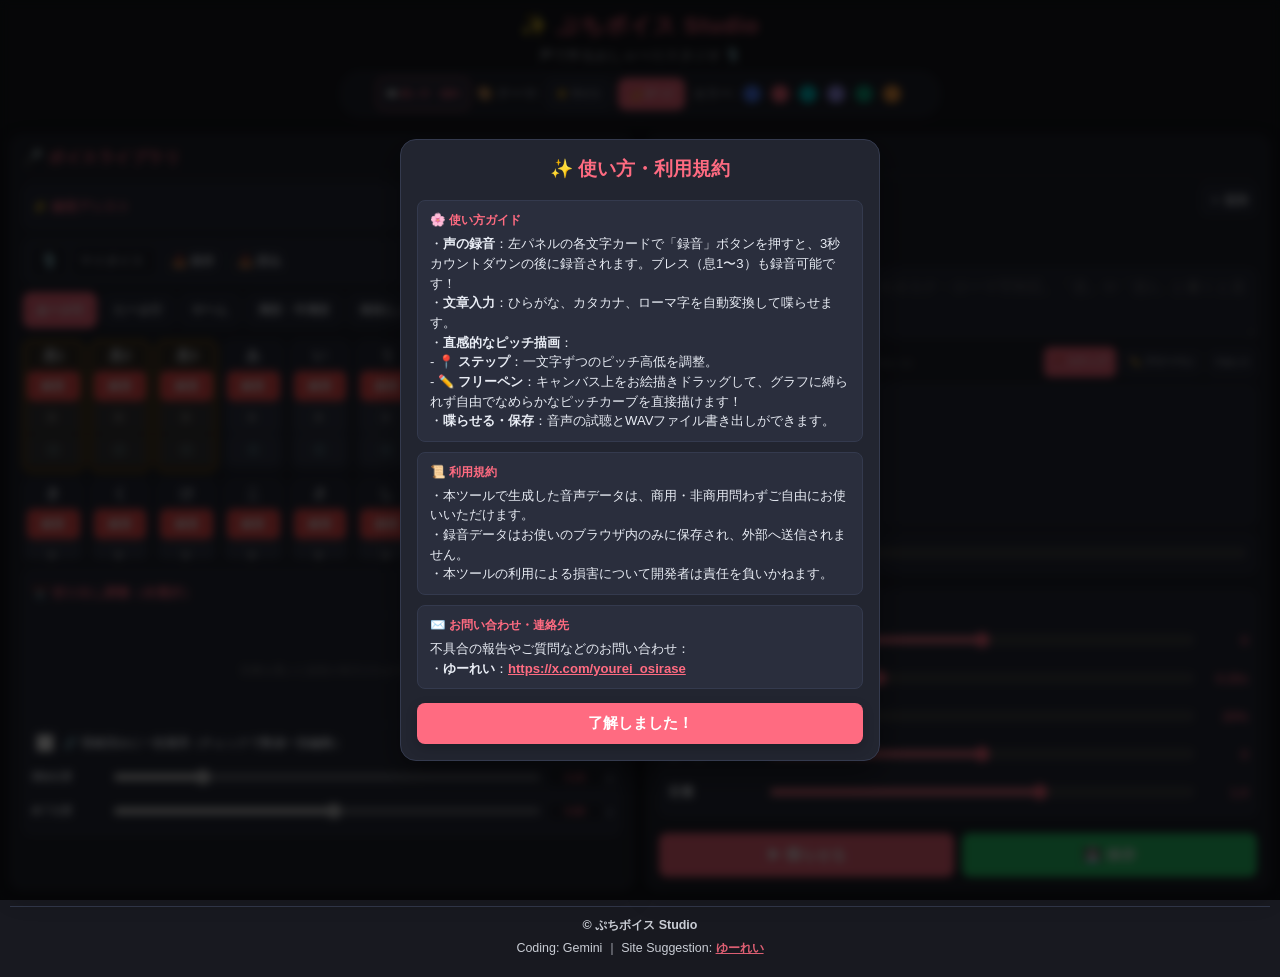
==== commit b3590a3b: "index.htmlを更新 index.htmlを更新しました。" ====
--- a/index.html
+++ b/index.html
@@ -44,6 +44,8 @@
             background: var(--bg-gradient);
             color: var(--text-color);
             padding: 10px;
+            padding-left: max(10px, env(safe-area-inset-left));
+            padding-right: max(10px, env(safe-area-inset-right));
             min-height: 100vh;
             transition: background 0.3s, color 0.3s;
             display: flex;
@@ -361,6 +363,17 @@
         .modal-controls { display: flex; gap: 6px; justify-content: center; flex-wrap: wrap; margin-top: 12px; }
 
         canvas { touch-action: none; width: 100%; max-width: 100%; display: block; }
+        #intonation-canvas { max-width: none !important; }
+
+        /* スライドバー1つ化のためスクロールバーを非表示 */
+        .intonation-scroll-box {
+            overflow-x: hidden;
+            scrollbar-width: none;
+            -ms-overflow-style: none;
+        }
+        .intonation-scroll-box::-webkit-scrollbar {
+            display: none;
+        }
 
         .app-footer {
             text-align: center;
@@ -387,12 +400,28 @@
         }
         .guide-section h4 { margin: 0 0 4px 0; color: var(--primary); font-size: 0.95em; }
 
-        @media (max-width: 900px) {
+        /* スマホ縦画面 */
+        @media (max-width: 900px) and (orientation: portrait) {
             .container { grid-template-columns: 1fr; gap: 10px; }
             body { padding: 6px; }
             .app-header h1 { font-size: 1.25em; }
             .theme-selector-bar { justify-content: space-around; }
         }
+
+        /* スマホ横画面（Landscape）対応 */
+        @media (orientation: landscape) and (max-height: 600px) {
+            body { padding: 6px 12px; }
+            .app-header { margin-bottom: 6px; gap: 2px; }
+            .app-header h1 { font-size: 1.1em; }
+            .app-header p { font-size: 0.75em; }
+            .theme-selector-bar { padding: 3px 8px; margin-bottom: 4px; font-size: 0.75em; }
+            .container { grid-template-columns: 1fr 1fr; gap: 8px; }
+            .card { padding: 8px; }
+            .grid-container { max-height: 140px; }
+            textarea { height: 50px; }
+            .modal-box { max-height: 90vh; padding: 12px; }
+        }
+
         @keyframes pulse { 0% { transform: scale(1); } 50% { transform: scale(1.03); } 100% { transform: scale(1); } }
     </style>
 </head>
@@ -502,10 +531,16 @@
                     </div>
                 </div>
                 
-                <div style="overflow-x:auto; width:100%; border-radius:8px; border:1px solid var(--border-color); background:var(--panel-bg); -webkit-overflow-scrolling: touch;">
+                <div id="intonation-scroll-container" class="intonation-scroll-box" onscroll="updateIntonationScrollSlider()" style="width:100%; border-radius:8px; border:1px solid var(--border-color); background:var(--panel-bg);">
                     <div id="intonation-canvas-wrapper" style="min-width:100%; width:100%;">
-                        <canvas id="intonation-canvas" style="height:140px; width:100%; cursor:crosshair; display:block;"></canvas>
+                        <canvas id="intonation-canvas" style="height:140px; width:100%; cursor:crosshair; display:block; max-width:none !important;"></canvas>
                     </div>
+                </div>
+
+                <!-- スライドバー1本化 -->
+                <div style="display:flex; align-items:center; gap:6px; margin-top:6px; background:var(--panel-bg); padding:4px 8px; border-radius:8px; border:1px solid var(--border-color);">
+                    <span style="font-size:0.75em; font-weight:bold; color:var(--primary); white-space:nowrap;">↔️ 横移動スライドバー:</span>
+                    <input type="range" id="intonation-scroll-slider" min="0" max="100" value="0" oninput="syncIntonationScroll(this.value)" style="flex:1; height:28px; accent-color:var(--primary); cursor:pointer;">
                 </div>
             </div>
 
@@ -557,7 +592,7 @@
         <div class="credit-text">Coding: Gemini ｜ Site Suggestion: <a href="https://x.com/yourei_osirase" target="_blank" rel="noopener">ゆーれい</a></div>
     </footer>
 
-    <!-- 使い方・利用規約モーダル (初期表示をflexにしてページ読み込み/更新時に即表示) -->
+    <!-- 使い方・利用規約モーダル -->
     <div class="modal-overlay" id="guide-modal" style="display:flex;">
         <div class="modal-box">
             <h3>✨ 使い方・利用規約</h3>
@@ -1304,6 +1339,27 @@
             canvas.addEventListener('touchstart', (e) => { handlePointer(e); }, { passive: false });
             canvas.addEventListener('touchmove', (e) => { if (isDraggingWaveform) { e.preventDefault(); handlePointer(e); } }, { passive: false });
             window.addEventListener('touchend', stopDrag);
+        }
+
+        function syncIntonationScroll(val) {
+            const container = document.getElementById("intonation-scroll-container");
+            if (!container) return;
+            const maxScroll = container.scrollWidth - container.clientWidth;
+            container.scrollLeft = (parseFloat(val) / 100) * maxScroll;
+        }
+
+        function updateIntonationScrollSlider() {
+            const container = document.getElementById("intonation-scroll-container");
+            const slider = document.getElementById("intonation-scroll-slider");
+            if (!container || !slider) return;
+            const maxScroll = container.scrollWidth - container.clientWidth;
+            if (maxScroll > 5) {
+                slider.disabled = false;
+                slider.value = (container.scrollLeft / maxScroll) * 100;
+            } else {
+                slider.disabled = true;
+                slider.value = 0;
+            }
         }
 
         function romajiToHiragana(str) {
@@ -1485,7 +1541,7 @@
             const text = currentSentenceData ? currentSentenceData.text : "";
             const tokens = parseVoicedTokens(text);
 
-            const minWidthPerChar = 48;
+            const minWidthPerChar = 54;
             const parentContainer = wrapper.parentElement;
             const parentW = (parentContainer && parentContainer.clientWidth > 0) 
                 ? parentContainer.clientWidth 
@@ -1523,6 +1579,7 @@
                 ctx.font = "11px sans-serif";
                 ctx.textAlign = "center";
                 ctx.fillText("文章を入力するとイントネーションが表示されます", w / 2, h / 2 + 4);
+                updateIntonationScrollSlider();
                 return;
             }
 
@@ -1612,6 +1669,8 @@
                     ctx.fillText(p.char, p.x, p.y < centerY ? p.y - 10 : p.y + 18);
                 });
             }
+
+            setTimeout(updateIntonationScrollSlider, 0);
         }
 
         let activeNodeIdx = -1;
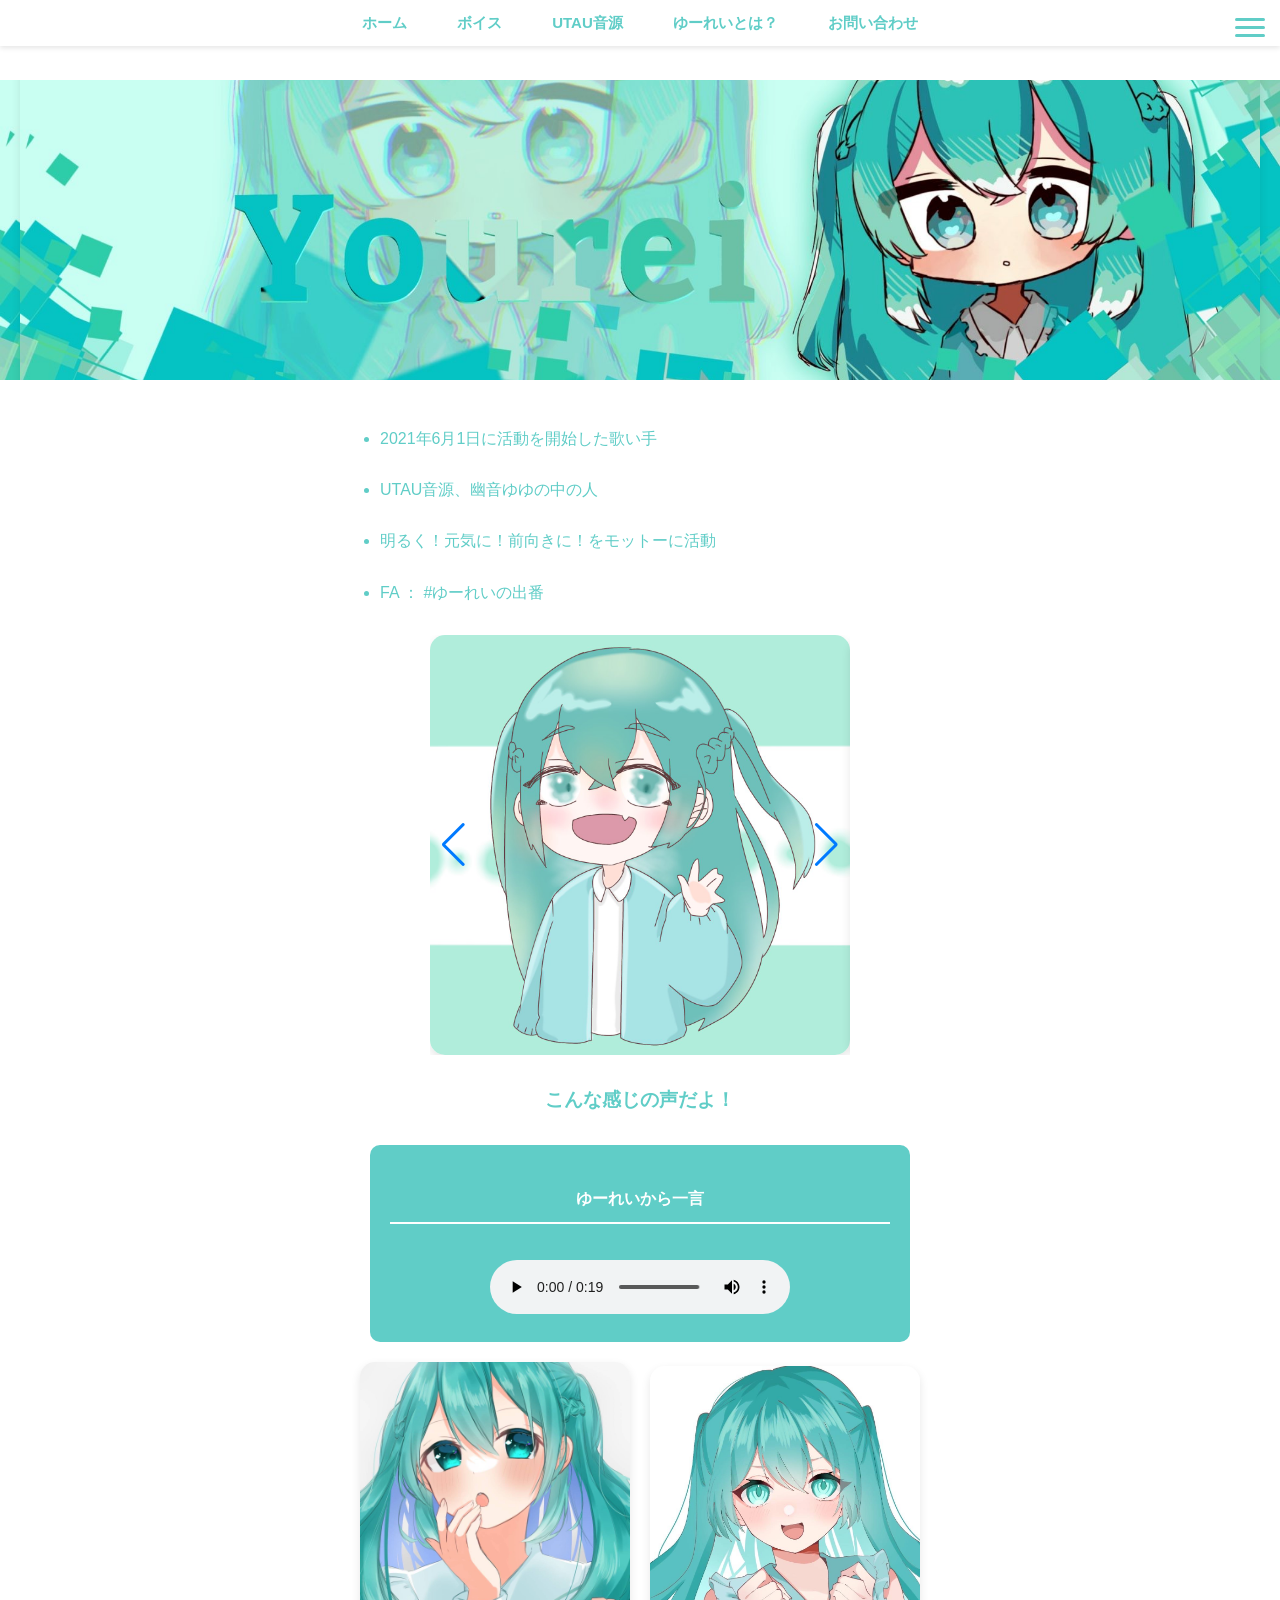
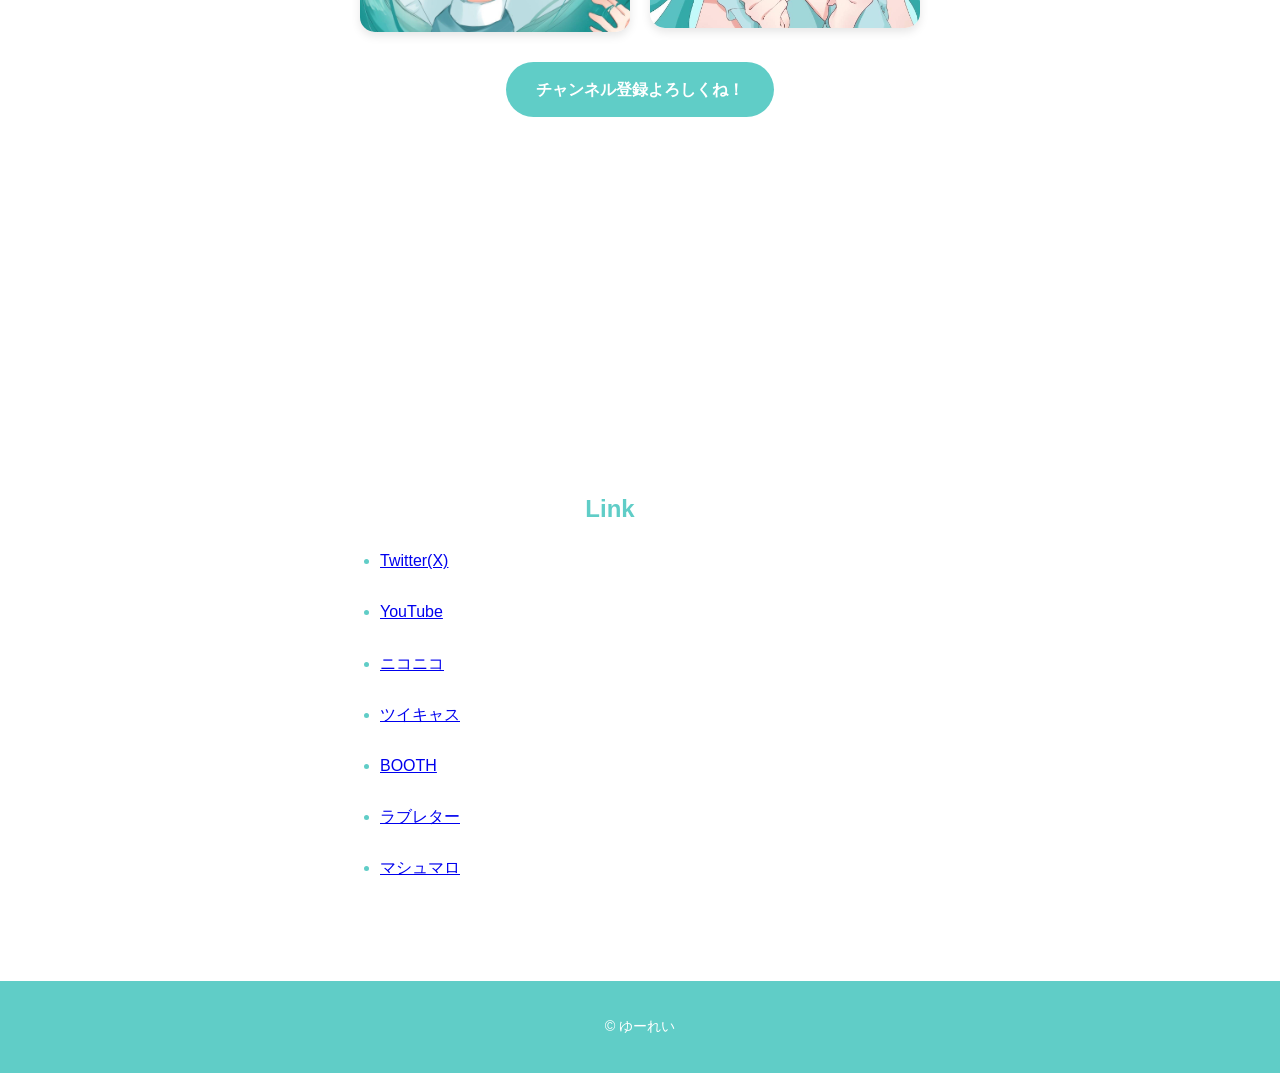
==== commit e4497284: "ユーレイのサイトのテスト" ====
--- a/index.html
+++ b/index.html
@@ -1,2131 +1,152 @@
 <!DOCTYPE html>
-<html lang="ja" data-theme="dark" data-color="pink">
+<html lang="ja">
 <head>
-    <meta charset="UTF-8">
-    <meta name="viewport" content="width=device-width, initial-scale=1.0, maximum-scale=1.0, user-scalable=no, viewport-fit=cover">
-    <title>ぷちボイス Studio ✨</title>
-    <link rel="icon" href="data:image/svg+xml,<svg xmlns=%22http://www.w3.org/2000/svg%22 viewBox=%220 0 100 100%22><text y=%22.9em%22 font-size=%2290%22>🎙️</text></svg>">
-    <style>
-        :root {
-            --primary: #ff6b81;
-            --primary-hover: #ff8597;
-            --bg-gradient: #181920;
-            --card-bg: #222530;
-            --text-color: #e8ecf4;
-            --border-color: #343a4e;
-            --panel-bg: #2a2e3d;
-            --accent-blue: #4f80ff;
-            --accent-green: #2ed573;
-            --accent-purple: #a29bfe;
-            --accent-orange: #ffa502;
-            --accent-red: #ff5252;
-            --border-radius: 12px;
-        }
+   <meta charset="UTF-8">
+   <title>ゆーれい</title>
+   <link rel="icon" href="photo/favicon.png">
+   <link rel="apple-touch-icon" href="photo/favicon.png">
+   <link rel="stylesheet" href="style.css">
+   <link rel="stylesheet" href="https://cdn.jsdelivr.net/npm/swiper@11/swiper-bundle.min.css"/>
+<script src="https://cdn.jsdelivr.net/npm/swiper@11/swiper-bundle.min.js"></script>
+<meta name="viewport" content="width=device-width, initial-scale=1.0">
 
-        [data-theme="light"] {
-            --bg-gradient: #f0f2f7;
-            --card-bg: #ffffff;
-            --text-color: #2c3240;
-            --border-color: #d1d8e0;
-            --panel-bg: #f5f7fa;
-        }
+</head>
+   <body>
 
-        [data-color="blue"] { --primary: #4f80ff; --primary-hover: #709bff; }
-        [data-color="pink"] { --primary: #ff6b81; --primary-hover: #ff8597; }
-        [data-color="cyan"] { --primary: #00d2d3; --primary-hover: #48dbfb; }
-        [data-color="purple"] { --primary: #a29bfe; --primary-hover: #b8e994; }
-        [data-color="green"] { --primary: #10ac84; --primary-hover: #2ed573; }
-        [data-color="orange"] { --primary: #ff9f43; --primary-hover: #ffa502; }
+        <div id="header-container"></div>
 
-        * { box-sizing: border-box; touch-action: manipulation; -webkit-tap-highlight-color: transparent; }
-        html, body { width: 100%; max-width: 100%; overflow-x: hidden; margin: 0; padding: 0; }
-        body {
-            font-family: -apple-system, BlinkMacSystemFont, "Segoe UI", "Hiragino Kaku Gothic ProN", "Yu Gothic", sans-serif;
-            background: var(--bg-gradient);
-            color: var(--text-color);
-            padding: 10px;
-            padding-left: max(10px, env(safe-area-inset-left));
-            padding-right: max(10px, env(safe-area-inset-right));
-            min-height: 100vh;
-            transition: background 0.3s, color 0.3s;
-            display: flex;
-            flex-direction: column;
-            align-items: center;
-        }
+        <main class="content-wrapper">
 
-        a {
-            color: var(--primary);
-            text-decoration: underline;
-            word-break: break-all;
-            font-weight: bold;
-            transition: color 0.2s ease;
-        }
-        a:hover {
-            opacity: 0.8;
-        }
+         <section id="home">
 
-        .app-header {
-            text-align: center;
-            color: var(--text-color);
-            margin-bottom: 12px;
-            width: 100%;
-            display: flex;
-            flex-direction: column;
-            align-items: center;
-            gap: 6px;
-        }
-        .app-header h1 { font-size: 1.4em; margin: 0; letter-spacing: 1px; color: var(--primary); font-weight: 800; }
-        .app-header p { margin: 0; font-size: 0.85em; opacity: 0.85; font-weight: 500; }
+        <ul>
+            <li>2021年6月1日に活動を開始した歌い手</li>
+            <br>
+            <li>UTAU音源、幽音ゆゆの中の人</li>
+            <br>
+            <li>明るく！元気に！前向きに！をモットーに活動</li>
+            <br>
+            <li>FA ： #ゆーれいの出番</li>
+            </ul>
 
-        .theme-selector-bar {
-            display: flex;
-            gap: 6px;
-            align-items: center;
-            justify-content: center;
-            flex-wrap: wrap;
-            background: var(--card-bg);
-            padding: 6px 10px;
-            border-radius: 20px;
-            border: 1px solid var(--border-color);
-            margin-bottom: 6px;
-            font-size: 0.8em;
-            width: 100%;
-            max-width: 600px;
-        }
-        .theme-btn {
-            border: none;
-            padding: 5px 10px;
-            border-radius: 8px;
-            cursor: pointer;
-            font-weight: bold;
-            font-size: 0.75em;
-            background: var(--panel-bg);
-            color: var(--text-color);
-            border: 1px solid var(--border-color);
-            min-height: 32px;
-        }
-        .theme-btn.active { background: var(--primary); color: #fff; border-color: var(--primary); }
-        .color-dot {
-            width: 22px; height: 22px; border-radius: 50%; display: inline-block; cursor: pointer; border: 2px solid var(--card-bg); box-shadow: 0 1px 3px rgba(0,0,0,0.3);
-        }
+            <div class="swiper mySwiper">
+               <div class="swiper-wrapper">
+                  <div class="swiper-slide"><img src="photo/photo3.jpeg"></div>
+                  <div class="swiper-slide"><img src="photo/photo4.jpeg"></div>
+                  <div class="swiper-slide"><img src="photo/photo5.jpeg"></div>
+                  <div class="swiper-slide"><img src="photo/photo6.jpeg"></div>
+               </div>
 
-        .container {
-            max-width: 1400px;
-            width: 100%;
-            margin: 0 auto;
-            display: grid;
-            grid-template-columns: 1fr 1fr;
-            gap: 12px;
-        }
-
-        .card {
-            background: var(--card-bg);
-            border-radius: var(--border-radius);
-            padding: 12px;
-            box-shadow: 0 8px 24px rgba(0, 0, 0, 0.2);
-            border: 1px solid var(--border-color);
-            display: flex;
-            flex-direction: column;
-            width: 100%;
-            max-width: 100%;
-            overflow: hidden;
-        }
-
-        .card-title {
-            font-size: 1em;
-            color: var(--primary);
-            margin-top: 0;
-            margin-bottom: 8px;
-            display: flex;
-            align-items: center;
-            gap: 6px;
-            border-bottom: 1px solid var(--border-color);
-            padding-bottom: 6px;
-            font-weight: bold;
-            letter-spacing: 0.5px;
-        }
-
-        .assist-bar {
-            background: var(--panel-bg);
-            border: 1px solid var(--border-color);
-            border-radius: 8px;
-            padding: 6px 8px;
-            margin-bottom: 8px;
-            width: 100%;
-            display: flex;
-            justify-content: space-between;
-            align-items: center;
-            flex-wrap: wrap;
-            gap: 6px;
-        }
-        .assist-title { font-size: 0.8em; font-weight: bold; color: var(--primary); }
-        .assist-buttons { display: flex; gap: 6px; flex-wrap: wrap; }
-
-        .lib-controls {
-            display: flex;
-            gap: 6px;
-            flex-wrap: wrap;
-            margin-bottom: 8px;
-            background: var(--panel-bg);
-            padding: 6px 8px;
-            border-radius: 8px;
-            align-items: center;
-            width: 100%;
-            border: 1px solid var(--border-color);
-        }
-
-        .tabs {
-            display: flex;
-            gap: 4px;
-            margin-bottom: 8px;
-            overflow-x: auto;
-            padding-bottom: 4px;
-            width: 100%;
-            -webkit-overflow-scrolling: touch;
-        }
-        .tab-btn {
-            background: var(--panel-bg);
-            border: 1px solid var(--border-color);
-            padding: 6px 12px;
-            border-radius: 8px;
-            cursor: pointer;
-            font-size: 0.78em;
-            white-space: nowrap;
-            color: var(--text-color);
-            font-weight: bold;
-            flex-shrink: 0;
-            min-height: 36px;
-        }
-        .tab-btn.active { background: var(--primary); color: #fff; border-color: var(--primary); }
-
-        .grid-container { max-height: 220px; overflow-y: auto; padding-right: 4px; width: 100%; -webkit-overflow-scrolling: touch; }
-        .char-grid { display: grid; grid-template-columns: repeat(auto-fill, minmax(58px, 1fr)); gap: 6px; width: 100%; }
-        .char-card {
-            background: var(--panel-bg);
-            border: 1px solid var(--border-color);
-            border-radius: 8px;
-            padding: 6px 3px;
-            text-align: center;
-        }
-        .char-card.recorded { border-color: var(--accent-green); background: rgba(46, 213, 115, 0.1); }
-        .char-card.selected { border-color: var(--primary); box-shadow: 0 0 8px rgba(255, 107, 129, 0.4); }
-        .char-card.breath-card { border-color: var(--accent-orange); background: rgba(255, 165, 2, 0.1); }
-        .char-name { font-size: 0.85em; font-weight: bold; color: var(--text-color); margin-bottom: 4px; }
-
-        .btn-mini {
-            border: none; border-radius: 6px; padding: 4px 2px; font-size: 0.75em; cursor: pointer; width: 100%; margin-top: 2px; font-weight: bold; min-height: 30px;
-        }
-        .btn-rec { background: var(--accent-red); color: white; }
-        .btn-rec.recording { animation: pulse 1s infinite; background: #ff3333; }
-        .btn-play { background: var(--accent-blue); color: white; }
-        .btn-play:disabled { background: #4a5060; cursor: not-allowed; opacity: 0.4; }
-        .btn-trim { background: var(--primary); color: white; }
-        .btn-trim:disabled { background: #4a5060; cursor: not-allowed; opacity: 0.4; }
-
-        .trim-panel {
-            background: var(--panel-bg);
-            border-radius: 8px;
-            padding: 8px;
-            margin-top: 8px;
-            border: 1px solid var(--border-color);
-            width: 100%;
-        }
-        .trim-title {
-            font-size: 0.8em; font-weight: bold; color: var(--primary); margin-bottom: 6px; display: flex; justify-content: space-between; align-items: center; flex-wrap: wrap; gap: 4px;
-        }
-
-        .sentence-tabs {
-            display: flex;
-            gap: 6px;
-            margin-bottom: 8px;
-            overflow-x: auto;
-            padding-bottom: 4px;
-            width: 100%;
-            -webkit-overflow-scrolling: touch;
-        }
-        .sentence-tab {
-            background: var(--panel-bg);
-            border: 1px solid var(--border-color);
-            padding: 6px 12px;
-            border-radius: 8px;
-            font-size: 0.78em;
-            cursor: pointer;
-            font-weight: bold;
-            color: var(--text-color);
-            white-space: nowrap;
-            flex-shrink: 0;
-            min-height: 34px;
-        }
-        .sentence-tab.active {
-            border-color: var(--primary);
-            background: var(--primary);
-            color: #fff;
-        }
-
-        textarea {
-            width: 100%;
-            height: 70px;
-            border: 1px solid var(--border-color);
-            background: var(--panel-bg);
-            color: var(--text-color);
-            border-radius: 8px;
-            padding: 8px;
-            font-size: 0.95em;
-            resize: vertical;
-            outline: none;
-            font-family: inherit;
-        }
-        textarea:focus { border-color: var(--primary); }
-
-        .pitch-mode-selector {
-            display: flex;
-            gap: 4px;
-            flex-wrap: wrap;
-        }
-        .pitch-mode-btn {
-            background: var(--panel-bg);
-            border: 1px solid var(--border-color);
-            color: var(--text-color);
-            padding: 5px 8px;
-            border-radius: 6px;
-            font-size: 0.75em;
-            font-weight: bold;
-            cursor: pointer;
-            min-height: 30px;
-        }
-        .pitch-mode-btn.active {
-            background: var(--primary);
-            color: #fff;
-            border-color: var(--primary);
-        }
-
-        .param-group {
-            background: var(--panel-bg);
-            border-radius: 8px;
-            padding: 8px;
-            margin: 8px 0;
-            display: flex;
-            flex-direction: column;
-            gap: 6px;
-            width: 100%;
-            border: 1px solid var(--border-color);
-        }
-        .param-row {
-            display: flex;
-            align-items: center;
-            justify-content: space-between;
-            font-size: 0.8em;
-            width: 100%;
-            min-height: 32px;
-        }
-        .param-row label { width: 95px; font-weight: bold; cursor: pointer; flex-shrink: 0; }
-        .param-row label:hover { color: var(--primary); }
-        .param-row input[type="range"] { flex: 1; margin: 0 6px; min-width: 0; accent-color: var(--primary); cursor: pointer; height: 32px; }
-        .param-val { width: 48px; text-align: right; color: var(--primary); font-weight: bold; flex-shrink: 0; cursor: pointer; }
-
-        .num-input-box {
-            width: 58px;
-            font-size: 0.8em;
-            font-weight: bold;
-            text-align: right;
-            border: 1px solid var(--border-color);
-            border-radius: 6px;
-            background: var(--card-bg);
-            color: var(--primary);
-            padding: 4px 4px;
-            outline: none;
-        }
-        .num-input-box:focus { border-color: var(--primary); }
-
-        .action-buttons { display: flex; gap: 8px; margin-top: 8px; width: 100%; }
-        .btn-main {
-            flex: 1; padding: 10px; border: none; border-radius: 8px; font-size: 0.95em; font-weight: bold; cursor: pointer;
-            box-shadow: 0 4px 12px rgba(0,0,0,0.2); display: flex; align-items: center; justify-content: center; gap: 6px; min-height: 44px;
-        }
-        .btn-talk { background: var(--primary); color: #fff; }
-        .btn-talk:hover { opacity: 0.9; }
-        .btn-save-wav { background: var(--accent-green); color: #fff; }
-
-        .btn-util {
-            background: var(--panel-bg); border: 1px solid var(--border-color); color: var(--text-color); padding: 5px 8px; border-radius: 6px; font-size: 0.75em; font-weight: bold; cursor: pointer; min-height: 32px; display: inline-flex; align-items: center; justify-content: center;
-        }
-        .btn-util:hover { border-color: var(--primary); color: var(--primary); }
-
-        .modal-overlay {
-            position: fixed; top: 0; left: 0; right: 0; bottom: 0; background: rgba(0,0,0,0.75); display: flex; align-items: center; justify-content: center; z-index: 999; padding: 12px;
-            backdrop-filter: blur(4px);
-        }
-        .modal-box {
-            background: var(--card-bg); border-radius: 16px; padding: 16px; max-width: 480px; width: 100%; box-shadow: 0 12px 32px rgba(0,0,0,0.4); border: 1px solid var(--border-color); max-height: 88vh; overflow-y: auto; text-align: left;
-        }
-        .modal-box h3 { margin-top: 0; color: var(--primary); text-align: center; }
-        .modal-char { font-size: 3.2em; font-weight: bold; color: var(--primary); margin: 6px 0; text-align: center; }
-        .modal-controls { display: flex; gap: 6px; justify-content: center; flex-wrap: wrap; margin-top: 12px; }
-
-        canvas { touch-action: none; width: 100%; max-width: 100%; display: block; }
-        #intonation-canvas { max-width: none !important; }
-
-        /* スライドバー1つ化のためスクロールバーを非表示 */
-        .intonation-scroll-box {
-            overflow-x: hidden;
-            scrollbar-width: none;
-            -ms-overflow-style: none;
-        }
-        .intonation-scroll-box::-webkit-scrollbar {
-            display: none;
-        }
-
-        .app-footer {
-            text-align: center;
-            margin-top: 16px;
-            padding: 10px;
-            font-size: 0.78em;
-            opacity: 0.85;
-            border-top: 1px solid var(--border-color);
-            width: 100%;
-            display: flex;
-            flex-direction: column;
-            gap: 6px;
-            align-items: center;
-        }
-
-        .guide-section {
-            background: var(--panel-bg);
-            border: 1px solid var(--border-color);
-            border-radius: 8px;
-            padding: 10px 12px;
-            margin-bottom: 10px;
-            font-size: 0.82em;
-            line-height: 1.5;
-        }
-        .guide-section h4 { margin: 0 0 4px 0; color: var(--primary); font-size: 0.95em; }
-
-        /* スマホ縦画面 */
-        @media (max-width: 900px) and (orientation: portrait) {
-            .container { grid-template-columns: 1fr; gap: 10px; }
-            body { padding: 6px; }
-            .app-header h1 { font-size: 1.25em; }
-            .theme-selector-bar { justify-content: space-around; }
-        }
-
-        /* スマホ横画面（Landscape）対応 */
-        @media (orientation: landscape) and (max-height: 600px) {
-            body { padding: 6px 12px; }
-            .app-header { margin-bottom: 6px; gap: 2px; }
-            .app-header h1 { font-size: 1.1em; }
-            .app-header p { font-size: 0.75em; }
-            .theme-selector-bar { padding: 3px 8px; margin-bottom: 4px; font-size: 0.75em; }
-            .container { grid-template-columns: 1fr 1fr; gap: 8px; }
-            .card { padding: 8px; }
-            .grid-container { max-height: 140px; }
-            textarea { height: 50px; }
-            .modal-box { max-height: 90vh; padding: 12px; }
-        }
-
-        @keyframes pulse { 0% { transform: scale(1); } 50% { transform: scale(1.03); } 100% { transform: scale(1); } }
-    </style>
-</head>
-<body>
-
-    <div class="app-header">
-        <h1>✨ ぷちボイス Studio</h1>
-        <p>声で作るおしゃべりスタジオ 🎙️</p>
-        
-        <div class="theme-selector-bar">
-            <button class="btn-util" onclick="openGuideModal()" style="padding:4px 8px; color:var(--primary); border-color:var(--primary);">📖 使い方・規約</button>
-            <span style="margin-left:2px;">🎨 テーマ:</span>
-            <button class="theme-btn" id="theme-light-btn" onclick="setTheme('light')">☀️ ライト</button>
-            <button class="theme-btn active" id="theme-dark-btn" onclick="setTheme('dark')">🌙 ダーク</button>
-            <span style="margin-left:2px;">カラー:</span>
-            <span class="color-dot" style="background:#4f80ff;" onclick="setColor('blue')" title="ブルー"></span>
-            <span class="color-dot" style="background:#ff6b81;" onclick="setColor('pink')" title="ピンク"></span>
-            <span class="color-dot" style="background:#00d2d3;" onclick="setColor('cyan')" title="シアン"></span>
-            <span class="color-dot" style="background:#a29bfe;" onclick="setColor('purple')" title="パープル"></span>
-            <span class="color-dot" style="background:#10ac84;" onclick="setColor('green')" title="グリーン"></span>
-            <span class="color-dot" style="background:#ff9f43;" onclick="setColor('orange')" title="オレンジ"></span>
-        </div>
-    </div>
-
-    <div class="container">
-        <!-- 左パネル：ボイスライブラリ作成 -->
-        <div class="card">
-            <h2 class="card-title">🎤 ボイスライブラリ</h2>
-            
-            <div class="assist-bar">
-                <div class="assist-title">⚡ 録音アシスト</div>
-                <div class="assist-buttons">
-                    <button class="btn-util" onclick="startContinuousRecording()">🚀 連続録音</button>
-                    <button class="btn-util" style="color:var(--accent-red); border-color:var(--accent-red);" onclick="clearAllRecordings()">🗑️ クリア</button>
-                </div>
+               <div class="swiper-button-prev"></div>
+               <div class="swiper-button-next"></div>
             </div>
 
-            <div class="lib-controls">
-                <input type="text" id="lib-icon" value="🎙️" style="padding: 4px; border: 1px solid var(--border-color); background:var(--card-bg); color:var(--text-color); border-radius: 6px; width: 34px; text-align: center; font-size: 0.9em; min-height:30px;">
-                <input type="text" id="lib-name" value="マイボイス" placeholder="名前" style="padding: 4px 6px; border: 1px solid var(--border-color); background:var(--card-bg); color:var(--text-color); border-radius: 6px; width: 85px; font-size:0.8em; min-height:30px;">
-                <button class="btn-util" onclick="exportLibrary()">📤 保存</button>
-                <button class="btn-util" onclick="document.getElementById('import-file').click()">📥 読込</button>
-                <input type="file" id="import-file" accept=".json" style="display:none;" onchange="importLibrary(this)">
+        <h3>こんな感じの声だよ！</h3>
+           <div class="music-player">
+           <h4>ゆーれいから一言</h4>
+           <audio src="music/1.mp3"controls controlsList="nodownload noremoteplayback"></audio>
+  
+         </div>
+
+            <div class="image-container">
+            <img src="photo/photo1.jpeg" class="fade-in-box" alt="素敵な絵師様：ゆき。様" width="300">
+            <img src="photo/photo2.jpeg" class="fade-in-box" alt="素敵な絵師様：ゆき。様" width="300">
+         </div>
+
+            <div class="social-links">
+            <a href="http://www.youtube.com/@youreinodeban46" class="btn-sns" target="_blank">チャンネル登録よろしくね！</a>
             </div>
 
-            <div class="tabs" id="tab-container"></div>
-
-            <div class="grid-container">
-                <div class="char-grid" id="char-grid"></div>
+            <div>
+            <iframe width="560" height="315" src="https://www.youtube.com/embed/9jjRcrToLio?si=fRQy-dhLzSYS3HRv" title="YouTube video player" frameborder="0" allow="accelerometer; autoplay; clipboard-write; encrypted-media; gyroscope; picture-in-picture; web-share" referrerpolicy="strict-origin-when-cross-origin" allowfullscreen></iframe>
             </div>
 
-            <!-- 音素切り出し調整エリア -->
-            <div class="trim-panel" id="trim-panel">
-                <div class="trim-title">
-                    <span id="trim-char-title">✂️ 切り出し調整（未選択）</span>
-                    <button class="btn-util" id="btn-preview-trim" onclick="playTrimmedSelected()" disabled style="padding: 2px 8px; font-size:0.75em;">▶ 試聴</button>
-                </div>
+         <section class="link-section">
+            <h2>Link</h2>
+            <ul class="link-list">
+            <li><a href="https://x.com/yourei_osirase" class="btn-link" target="_blank">Twitter(X)</a></li><br>
+            <li><a href="http://www.youtube.com/@youreinodeban46" class="btn-link" target="_blank">YouTube</a></li><br>
+            <li><a href="https://www.nicovideo.jp/user/141011481" class="btn-link" target="_blank">ニコニコ</a></li><br>
+            <li><a href="https://twitcasting.tv/c:yourei3150" class="btn-link" target="_blank">ツイキャス</a></li><br>
+            <li><a href="https://youreinodeban46.booth.pm/" class="btn-link" target="_blank">BOOTH</a></li><br>
+            <li><a href="https://love-letter.club/to/yourei_osirase/" class="btn-link" target="_blank">ラブレター</a></li><br>
+            <li><a href="https://marshmallow-qa.com/n0f9rxwbcis9rrh?t=rQQdlh&utm_medium=url_text&utm_source=promotion" class="btn-link" target="_blank">マシュマロ</a></li>
+            </ul></section>
 
-                <canvas id="trim-waveform" style="height: 110px; background: var(--panel-bg); border-radius: 8px; border: 1px solid var(--border-color); margin-top: 4px; margin-bottom: 6px; cursor: pointer;"></canvas>
+      </main>
 
-                <div style="font-size: 0.75em; margin-bottom: 6px; display: flex; align-items: center; gap: 6px;">
-                    <input type="checkbox" id="batch-apply-chk" onchange="updateTrimPanelUI()" style="width: 18px; height: 18px; accent-color: var(--primary);">
-                    <label for="batch-apply-chk" style="cursor:pointer; font-weight:bold;">🔗 登録済みに一括適用（チェックで数値一括編集）</label>
-                </div>
-                
-                <div class="param-row" style="margin-top: 2px;">
-                    <label id="lbl-trim-offset" style="width:75px; font-size:0.75em;">開始位置</label>
-                    <input type="range" id="trim-offset" min="0" max="1" step="0.01" value="0.20" oninput="syncTrimInputs('offset', this.value)" disabled>
-                    <div style="display:flex; align-items:center; gap:2px;">
-                        <input type="number" id="num-trim-offset" min="0" max="2" step="0.01" value="0.20" onchange="syncTrimInputs('offset', this.value)" oninput="syncTrimInputs('offset', this.value)" class="num-input-box" disabled>
-                        <span style="font-size:0.75em;">s</span>
-                    </div>
-                </div>
-                <div class="param-row" style="margin-top: 2px;">
-                    <label id="lbl-trim-end" style="width:75px; font-size:0.75em;">終了位置</label>
-                    <input type="range" id="trim-end" min="0.05" max="1.5" step="0.01" value="0.80" oninput="syncTrimInputs('end', this.value)" disabled>
-                    <div style="display:flex; align-items:center; gap:2px;">
-                        <input type="number" id="num-trim-end" min="0.05" max="3" step="0.01" value="0.80" onchange="syncTrimInputs('end', this.value)" oninput="syncTrimInputs('end', this.value)" class="num-input-box" disabled>
-                        <span style="font-size:0.75em;">s</span>
-                    </div>
-                </div>
-            </div>
-        </div>
+      <script>
+        fetch('header.html')
+        .then(response => response.text())
+        .then(data => {
+            document.getElementById('header-container').innerHTML = data;
+        });
 
-        <!-- 右パネル：おしゃべりメーカー -->
-        <div class="card">
-            <h2 class="card-title">💬 おしゃべりメーカー</h2>
+        fetch('footer.html')
+        .then(response => response.text())
+        .then(data => {
+            document.getElementById('footer-container').innerHTML = data;
+        });
+      </script>
 
-            <div style="display:flex; justify-content:space-between; align-items:center; margin-bottom:6px;">
-                <span style="font-size:0.8em; font-weight:bold;">📝 スロット (最大10個)</span>
-                <button class="btn-util" onclick="addSentenceSlot()" style="font-size:0.75em; padding:2px 8px;">＋ 追加</button>
-            </div>
-            <div class="sentence-tabs" id="sentence-tabs-container"></div>
+      <div id="footer-container"></div>
 
-            <textarea id="talk-text" placeholder="ここに文章を入力（ひらがな・カタカナ・ローマ字対応。「息」や「息1」と書くと息が入ります）" oninput="onTextInputChanged()"></textarea>
+<script>
+    const observer = new IntersectionObserver((entries) => {
+        entries.forEach(entry => {
+            if (entry.isIntersecting) {
+                entry.target.classList.add('is-visible');
+            }
+        });
+    });
 
-            <div style="margin: 8px 0;">
-                <div style="display:flex; justify-content:space-between; align-items:center; font-size:0.8em; font-weight:bold; margin-bottom:6px; flex-wrap:wrap; gap:4px;">
-                    <span>📈 イントネーションピッチ <span style="font-size:0.7em; font-weight:normal; opacity:0.7;">(Wタップでリセット)</span></span>
-                    
-                    <div style="display:flex; gap:4px; align-items:center; flex-wrap:wrap;">
-                        <div class="pitch-mode-selector">
-                            <button id="mode-step-btn" class="pitch-mode-btn active" onclick="setPitchEditorMode('step')">📍 ステップ</button>
-                            <button id="mode-pen-btn" class="pitch-mode-btn" onclick="setPitchEditorMode('pen')">✏️ フリーペン</button>
-                        </div>
-                        <button class="btn-util" onclick="resetIntonationGraph()" style="font-size:0.7em; padding:2px 6px;">リセット</button>
-                    </div>
-                </div>
-                
-                <div id="intonation-scroll-container" class="intonation-scroll-box" onscroll="updateIntonationScrollSlider()" style="width:100%; border-radius:8px; border:1px solid var(--border-color); background:var(--panel-bg);">
-                    <div id="intonation-canvas-wrapper" style="min-width:100%; width:100%;">
-                        <canvas id="intonation-canvas" style="height:140px; width:100%; cursor:crosshair; display:block; max-width:none !important;"></canvas>
-                    </div>
-                </div>
+    document.querySelectorAll('.fade-in-box').forEach((img) => {
+        observer.observe(img);
+    });
+</script>
 
-                <!-- スライドバー1本化 -->
-                <div style="display:flex; align-items:center; gap:6px; margin-top:6px; background:var(--panel-bg); padding:4px 8px; border-radius:8px; border:1px solid var(--border-color);">
-                    <span style="font-size:0.75em; font-weight:bold; color:var(--primary); white-space:nowrap;">↔️ 横移動スライドバー:</span>
-                    <input type="range" id="intonation-scroll-slider" min="0" max="100" value="0" oninput="syncIntonationScroll(this.value)" style="flex:1; height:28px; accent-color:var(--primary); cursor:pointer;">
-                </div>
-            </div>
+<script>
+    const swiper = new Swiper(".mySwiper",{
+      loop: true,
+      autoplay:{ delay: 3000},
+      navigation:{
+         nextEl: ".swiper-button-next",
+         prevEl: ".swiper-button-prev",
+      },
+    });
+</script>
 
-            <!-- 声の微調整エリア -->
-            <div class="param-group">
-                <div style="font-weight: bold; font-size: 0.8em; margin-bottom: 2px;">🎛️ パラメータ <span style="font-size:0.7em; font-weight:normal; opacity:0.7;">(Wタップで初期化)</span></div>
+<a href="#" id="back-to-top">▲ TOP</a>
 
-                <div class="param-row">
-                    <label id="lbl-pitch">ピッチシフト</label>
-                    <input type="range" id="param-pitch" min="-12" max="12" step="1" value="0" oninput="updateParamFromUI()">
-                    <span class="param-val" id="val-pitch">0</span>
-                </div>
+<script>
+    const topBtn = document.getElementById('back-to-top');
 
-                <div class="param-row">
-                    <label id="lbl-speed">話すスピード</label>
-                    <input type="range" id="param-speed" min="0.1" max="0.5" step="0.02" value="0.20" oninput="updateParamFromUI()">
-                    <span class="param-val" id="val-speed">0.20s</span>
-                </div>
+    window.addEventListener('scroll', () => {
+        if(window.scrollY > 300) {
+            topBtn.style.display = 'block';
+    } else {
+        topBtn.style.display = 'none';
+    }
+});
+</script>
 
-                <div class="param-row">
-                    <label id="lbl-smoothness">滑らかさ</label>
-                    <input type="range" id="param-smoothness" min="0" max="100" step="5" value="20" oninput="updateParamFromUI()">
-                    <span class="param-val" id="val-smoothness">20%</span>
-                </div>
+<script>
+  const btn = document.getElementById('js-hamburger');
+  const nav = document.getElementById('js-nav');
+  const navLinks = document.querySelectorAll('.sp-nav a');
 
-                <div class="param-row">
-                    <label id="lbl-tone">トーン</label>
-                    <input type="range" id="param-tone" min="-10" max="10" step="1" value="0" oninput="updateParamFromUI()">
-                    <span class="param-val" id="val-tone">0</span>
-                </div>
+  btn.addEventListener('click', () => {
+    btn.classList.toggle('is-active');
+    nav.classList.toggle('is-active');
+  });
 
-                <div class="param-row">
-                    <label id="lbl-volume">音量</label>
-                    <input type="range" id="param-volume" min="0.1" max="1.5" step="0.1" value="1.0" oninput="updateParamFromUI()">
-                    <span class="param-val" id="val-volume">1.0</span>
-                </div>
-            </div>
+  navLinks.forEach(link => {
+    link.addEventListener('click', () => {
+      btn.classList.remove('is-active');
+      nav.classList.remove('is-active');
+    });
+  });
+</script>
 
-            <div class="action-buttons">
-                <button class="btn-main btn-talk" onclick="speakText()">▶ 喋らせる</button>
-                <button class="btn-main btn-save-wav" onclick="exportWav()">💾 保存</button>
-            </div>
-        </div>
-    </div>
-
-    <!-- フッター -->
-    <footer class="app-footer">
-        <div style="font-weight: bold;">© ぷちボイス Studio</div>
-        <div class="credit-text">Coding: Gemini ｜ Site Suggestion: <a href="https://x.com/yourei_osirase" target="_blank" rel="noopener">ゆーれい</a></div>
-    </footer>
-
-    <!-- 使い方・利用規約モーダル -->
-    <div class="modal-overlay" id="guide-modal" style="display:flex;">
-        <div class="modal-box">
-            <h3>✨ 使い方・利用規約</h3>
-            
-            <div class="guide-section">
-                <h4>🌸 使い方ガイド</h4>
-                ・<b>声の録音</b>：左パネルの各文字カードで「録音」ボタンを押すと、3秒カウントダウンの後に録音されます。ブレス（息1〜3）も録音可能です！<br>
-                ・<b>文章入力</b>：ひらがな、カタカナ、ローマ字を自動変換して喋らせます。<br>
-                ・<b>直感的なピッチ描画</b>：<br>
-                  - <b>📍 ステップ</b>：一文字ずつのピッチ高低を調整。<br>
-                  - <b>✏️ フリーペン</b>：キャンバス上をお絵描きドラッグして、グラフに縛られず自由でなめらかなピッチカーブを直接描けます！<br>
-                ・<b>喋らせる・保存</b>：音声の試聴とWAVファイル書き出しができます。
-            </div>
-
-            <div class="guide-section">
-                <h4>📜 利用規約</h4>
-                ・本ツールで生成した音声データは、商用・非商用問わずご自由にお使いいただけます。<br>
-                ・録音データはお使いのブラウザ内のみに保存され、外部へ送信されません。<br>
-                ・本ツールの利用による損害について開発者は責任を負いかねます。
-            </div>
-
-            <div class="guide-section">
-                <h4>✉️ お問い合わせ・連絡先</h4>
-                不具合の報告やご質問などのお問い合わせ：<br>
-                ・<b>ゆーれい</b>：<a href="https://x.com/yourei_osirase" target="_blank" rel="noopener">https://x.com/yourei_osirase</a>
-            </div>
-
-            <div style="text-align:center; margin-top:14px;">
-                <button class="btn-main btn-talk" onclick="closeGuideModal()" style="min-height:38px; width:100%;">了解しました！</button>
-            </div>
-        </div>
-    </div>
-
-    <!-- 連続録音用モーダル -->
-    <div class="modal-overlay" id="recording-modal" style="display:none;">
-        <div class="modal-box" style="text-align:center;">
-            <h3 style="margin:0; font-size:1em;">🚀 連続録音</h3>
-            <p style="font-size:0.8em; opacity:0.8; margin:4px 0;" id="modal-sub-info">声を出してください</p>
-            
-            <div class="modal-char" id="modal-char-disp">あ</div>
-            <div id="modal-status" style="font-weight:bold; color:var(--primary); font-size:0.85em;">準備中...</div>
-            
-            <div class="modal-controls">
-                <button class="btn-util" id="btn-pause-rec" onclick="togglePauseContinuous()">⏸️ 一時停止</button>
-                <button class="btn-util" onclick="prevContinuousStep()">⏮️ 戻る</button>
-                <button class="btn-util" onclick="restartContinuousRecording()">🔄 最初から</button>
-                <button class="btn-util" style="color:var(--accent-red); border-color:var(--accent-red);" onclick="stopContinuousRecording()">❌ 終了</button>
-            </div>
-        </div>
-    </div>
-
-    <script>
-        const phonemeCategories = {
-            "あ〜さ行": ["息1", "息2", "息3", "あ", "い", "う", "え", "お", "か", "き", "く", "け", "こ", "さ", "し", "す", "せ", "そ"],
-            "た〜ま行": ["た", "ち", "つ", "て", "と", "な", "に", "ぬ", "ね", "の", "は", "ひ", "ふ", "へ", "ほ", "ま", "み", "む", "め", "も"],
-            "や〜ん": ["や", "ゆ", "よ", "ら", "り", "る", "れ", "ろ", "わ", "を", "ん"],
-            "濁音・半濁音": ["が", "ぎ", "ぐ", "げ", "ご", "ざ", "じ", "ず", "ぜ", "ぞ", "だ", "ぢ", "づ", "で", "ど", "ば", "び", "ぶ", "べ", "ぼ", "ぱ", "ぴ", "ぷ", "ぺ", "ぽ"],
-            "拗音(しゃ等)": [
-                "きゃ", "きゅ", "きょ", "ぎゃ", "ぎゅ", "ぎょ",
-                "しゃ", "しゅ", "しょ", "じゃ", "じゅ", "じょ",
-                "ちゃ", "ちゅ", "ちょ",
-                "にゃ", "にゅ", "にょ",
-                "ひゃ", "ひゅ", "ひょ", "びゃ", "びゅ", "びょ", "ぴゃ", "ぴゅ", "ぴょ",
-                "みゃ", "みゅ", "みょ",
-                "りゃ", "りゅ", "りょ"
-            ]
-        };
-
-        const allYouon = Object.values(phonemeCategories["拗音(しゃ等)"]);
-        const breathList = ["息1", "息2", "息3"];
-        const FREE_PITCH_RESOLUTION = 120;
-
-        let audioCtx;
-        let micStream;
-        let voiceLibrary = {}; 
-        let currentTab = "あ〜さ行";
-        let selectedChar = null;
-
-        let sentences = [
-            createDefaultSentence()
-        ];
-        let currentSentenceIdx = 0;
-        let currentSentenceData = sentences[0];
-
-        let intonationGraphScale = 1.8;
-        let pitchEditorMode = 'step';
-
-        function createDefaultSentence() {
-            return {
-                text: "こんにちわ",
-                nodes: [0, 0, 0, 0, 0],
-                freePitchCurve: new Array(FREE_PITCH_RESOLUTION).fill(0),
-                pitchMode: 'step',
-                params: { pitch: 0, speed: 0.20, smoothness: 20, tone: 0, volume: 1.0 }
-            };
-        }
-
-        function openGuideModal() { document.getElementById("guide-modal").style.display = "flex"; }
-        function closeGuideModal() { document.getElementById("guide-modal").style.display = "none"; }
-
-        function setTheme(theme) {
-            document.documentElement.setAttribute('data-theme', theme);
-            document.getElementById('theme-light-btn').classList.toggle('active', theme === 'light');
-            document.getElementById('theme-dark-btn').classList.toggle('active', theme === 'dark');
-        }
-
-        function setColor(colorName) {
-            document.documentElement.setAttribute('data-color', colorName);
-            drawIntonationGraph();
-            drawTrimWaveform();
-        }
-
-        function setPitchEditorMode(mode) {
-            pitchEditorMode = mode;
-            currentSentenceData.pitchMode = mode;
-            document.getElementById("mode-step-btn").classList.toggle("active", mode === 'step');
-            document.getElementById("mode-pen-btn").classList.toggle("active", mode === 'pen');
-            drawIntonationGraph();
-        }
-
-        async function initAudio() {
-            if (!audioCtx) audioCtx = new (window.AudioContext || window.webkitAudioContext)();
-            if (audioCtx.state === 'suspended') await audioCtx.resume();
-        }
-
-        async function initMic() {
-            if (!micStream) {
-                micStream = await navigator.mediaDevices.getUserMedia({ audio: true });
-            }
-        }
-
-        function bindDoubleTapReset(elements, resetFn) {
-            elements.forEach(el => {
-                if (!el) return;
-                let lastTap = 0;
-                el.addEventListener('dblclick', (e) => { e.preventDefault(); resetFn(); });
-                el.addEventListener('touchend', (e) => {
-                    const now = Date.now();
-                    if ((now - lastTap) < 300 && (now - lastTap) > 0) {
-                        e.preventDefault();
-                        resetFn();
-                    }
-                    lastTap = now;
-                });
-            });
-        }
-
-        function resetParam(elementId, defaultValue) {
-            const el = document.getElementById(elementId);
-            if (el) {
-                el.value = defaultValue;
-                updateParamFromUI();
-            }
-        }
-
-        function resetTrimParam(type) {
-            if (type === 'offset') syncTrimInputs('offset', 0.20);
-            else if (type === 'end') syncTrimInputs('end', 0.80);
-        }
-
-        function setupAllResetHandlers() {
-            bindDoubleTapReset([document.getElementById("lbl-pitch"), document.getElementById("param-pitch")], () => resetParam('param-pitch', 0));
-            bindDoubleTapReset([document.getElementById("lbl-speed"), document.getElementById("param-speed")], () => resetParam('param-speed', 0.20));
-            bindDoubleTapReset([document.getElementById("lbl-smoothness"), document.getElementById("param-smoothness")], () => resetParam('param-smoothness', 20));
-            bindDoubleTapReset([document.getElementById("lbl-tone"), document.getElementById("param-tone")], () => resetParam('param-tone', 0));
-            bindDoubleTapReset([document.getElementById("lbl-volume"), document.getElementById("param-volume")], () => resetParam('param-volume', 1.0));
-            
-            bindDoubleTapReset([document.getElementById("lbl-trim-offset"), document.getElementById("trim-offset")], () => resetTrimParam('offset'));
-            bindDoubleTapReset([document.getElementById("lbl-trim-end"), document.getElementById("trim-end")], () => resetTrimParam('end'));
-        }
-
-        function renderUI() {
-            const tabContainer = document.getElementById("tab-container");
-            tabContainer.innerHTML = "";
-
-            Object.keys(phonemeCategories).forEach(cat => {
-                const btn = document.createElement("button");
-                btn.className = `tab-btn ${cat === currentTab ? 'active' : ''}`;
-                btn.textContent = cat;
-                btn.onclick = () => { currentTab = cat; renderUI(); };
-                tabContainer.appendChild(btn);
-            });
-
-            const grid = document.getElementById("char-grid");
-            grid.innerHTML = "";
-            phonemeCategories[currentTab].forEach(char => {
-                const item = voiceLibrary[char];
-                const isRecorded = !!item;
-                const isSelected = selectedChar === char;
-                const isBreath = breathList.includes(char);
-
-                const card = document.createElement("div");
-                card.className = `char-card ${isRecorded ? 'recorded' : ''} ${isSelected ? 'selected' : ''} ${isBreath ? 'breath-card' : ''}`;
-                card.innerHTML = `
-                    <div class="char-name">${char}</div>
-                    <button id="rec-${char}" class="btn-mini btn-rec" onclick="record('${char}')">録音</button>
-                    <button id="play-${char}" class="btn-mini btn-play" onclick="playTrimmedChar('${char}')" ${isRecorded ? '' : 'disabled'}>▶</button>
-                    <button id="trim-${char}" class="btn-mini btn-trim" onclick="selectForTrim('${char}')" ${isRecorded ? '' : 'disabled'}>⚙️</button>
-                `;
-                grid.appendChild(card);
-            });
-
-            renderSentenceTabs();
-            updateTrimPanelUI();
-        }
-
-        function renderSentenceTabs() {
-            const container = document.getElementById("sentence-tabs-container");
-            container.innerHTML = "";
-            sentences.forEach((s, idx) => {
-                const btn = document.createElement("button");
-                btn.className = `sentence-tab ${idx === currentSentenceIdx ? 'active' : ''}`;
-                btn.textContent = `${idx + 1}: ${s.text.substring(0, 4) || '(空)'}`;
-                btn.onclick = () => switchSentenceSlot(idx);
-                container.appendChild(btn);
-            });
-        }
-
-        function addSentenceSlot() {
-            if (sentences.length >= 10) {
-                alert("文章スロットは最大10個までです。");
-                return;
-            }
-            sentences.push(createDefaultSentence());
-            switchSentenceSlot(sentences.length - 1);
-        }
-
-        function switchSentenceSlot(idx) {
-            currentSentenceIdx = idx;
-            currentSentenceData = sentences[idx];
-            document.getElementById("talk-text").value = currentSentenceData.text;
-            applyParamsToUI(currentSentenceData.params);
-            setPitchEditorMode(currentSentenceData.pitchMode || 'step');
-            syncIntonationNodes(false);
-            renderSentenceTabs();
-            saveToLocalStorage(true);
-        }
-
-        function applyParamsToUI(p) {
-            document.getElementById("param-pitch").value = p.pitch;
-            document.getElementById("param-speed").value = p.speed;
-            document.getElementById("param-smoothness").value = p.smoothness;
-            document.getElementById("param-tone").value = p.tone;
-            document.getElementById("param-volume").value = p.volume;
-            updateParamDisp();
-        }
-
-        function updateParamFromUI() {
-            currentSentenceData.params = {
-                pitch: parseFloat(document.getElementById("param-pitch").value),
-                speed: parseFloat(document.getElementById("param-speed").value),
-                smoothness: parseFloat(document.getElementById("param-smoothness").value),
-                tone: parseFloat(document.getElementById("param-tone").value),
-                volume: parseFloat(document.getElementById("param-volume").value)
-            };
-            updateParamDisp();
-            saveToLocalStorage(true);
-        }
-
-        function updateParamDisp() {
-            const p = currentSentenceData.params;
-            document.getElementById("val-pitch").textContent = p.pitch;
-            document.getElementById("val-speed").textContent = p.speed + "s";
-            document.getElementById("val-smoothness").textContent = p.smoothness + "%";
-            document.getElementById("val-tone").textContent = p.tone;
-            document.getElementById("val-volume").textContent = p.volume;
-        }
-
-        function onTextInputChanged() {
-            currentSentenceData.text = document.getElementById("talk-text").value;
-            syncIntonationNodes(true);
-            renderSentenceTabs();
-        }
-
-        let currentRecorder = null;
-        let currentTimeoutId = null;
-
-        function record(char) {
-            return new Promise(async (resolve) => {
-                await initAudio();
-                await initMic();
-                const recBtn = document.getElementById(`rec-${char}`);
-                if (recBtn && recBtn.disabled && !isContinuousRunning) return resolve(false);
-
-                if (!isContinuousRunning && recBtn) {
-                    recBtn.disabled = true;
-                    for (let c = 3; c > 0; c--) {
-                        recBtn.textContent = `⏱️ ${c}`;
-                        recBtn.style.background = "var(--accent-orange)";
-                        await new Promise(r => setTimeout(r, 650));
-                    }
-                }
-
-                const mediaRecorder = new MediaRecorder(micStream);
-                currentRecorder = mediaRecorder;
-                const chunks = [];
-                mediaRecorder.ondataavailable = e => chunks.push(e.data);
-                
-                let isHandled = false;
-
-                mediaRecorder.onstop = async () => {
-                    currentRecorder = null;
-                    if (isHandled) return;
-                    isHandled = true;
-
-                    if (recBtn) {
-                        recBtn.textContent = "録音";
-                        recBtn.style.background = "";
-                        recBtn.classList.remove("recording");
-                        recBtn.disabled = false;
-                    }
-
-                    if (!isContinuousRunning && continuousActionRequested) {
-                        return resolve(false);
-                    }
-
-                    if (continuousActionRequested) {
-                        return resolve(false);
-                    }
-
-                    const blob = new Blob(chunks);
-                    const buffer = await blob.arrayBuffer();
-                    const audioBuffer = await audioCtx.decodeAudioData(buffer);
-                    
-                    const initialOffset = Math.min(0.20, audioBuffer.duration * 0.2);
-                    const initialDuration = Math.min(0.60, Math.max(0.1, audioBuffer.duration - initialOffset));
-
-                    voiceLibrary[char] = {
-                        buffer: audioBuffer,
-                        offset: parseFloat(initialOffset.toFixed(2)),
-                        duration: parseFloat(initialDuration.toFixed(2))
-                    };
-
-                    selectForTrim(char);
-                    renderUI();
-                    saveToLocalStorage(true);
-                    resolve(true);
-                };
-
-                mediaRecorder.start();
-                if (recBtn) {
-                    recBtn.textContent = "🎙️ 録音中";
-                    recBtn.style.background = "";
-                    recBtn.classList.add("recording");
-                }
-                
-                currentTimeoutId = setTimeout(() => { 
-                    if (mediaRecorder.state === "recording") mediaRecorder.stop(); 
-                }, 1200);
-            });
-        }
-
-        function clearAllRecordings() {
-            if (confirm("すべての録音データを消去してリセットしますか？")) {
-                voiceLibrary = {};
-                selectedChar = null;
-                localStorage.removeItem("puchivoice_saved_library");
-                renderUI();
-            }
-        }
-
-        let isContinuousRunning = false;
-        let isContinuousPaused = false;
-        let continuousIndex = 0;
-        let continuousTargets = [];
-        let continuousActionRequested = null;
-        let continuousResolvePause = null;
-
-        async function startContinuousRecording() {
-            await initAudio();
-            await initMic();
-            if (isContinuousRunning) return;
-            isContinuousRunning = true;
-            isContinuousPaused = false;
-            continuousIndex = 0;
-            continuousTargets = phonemeCategories[currentTab];
-            document.getElementById("recording-modal").style.display = "flex";
-            document.getElementById("btn-pause-rec").textContent = "⏸️ 一時停止";
-            runContinuousLoop();
-        }
-
-        async function runContinuousLoop() {
-            if (isContinuousRunning && continuousIndex === 0) {
-                document.getElementById("modal-char-disp").textContent = "⏱️";
-                for (let c = 3; c > 0; c--) {
-                    if (!isContinuousRunning) return;
-                    document.getElementById("modal-status").textContent = `録音開始まで ${c} 秒...`;
-                    document.getElementById("modal-status").style.color = "var(--primary)";
-                    await new Promise(r => setTimeout(r, 1000));
-                }
-            }
-
-            while (isContinuousRunning && continuousIndex < continuousTargets.length) {
-                if (isContinuousPaused) {
-                    document.getElementById("modal-status").textContent = "⏸️ 一時停止中";
-                    document.getElementById("modal-status").style.color = "var(--text-color)";
-                    await new Promise(r => { continuousResolvePause = r; });
-                    continuousResolvePause = null;
-                    if (!isContinuousRunning) break;
-                }
-
-                const char = continuousTargets[continuousIndex];
-                document.getElementById("modal-char-disp").textContent = char;
-                document.getElementById("modal-sub-info").textContent = `進捗: ${continuousIndex + 1} / ${continuousTargets.length}`;
-                
-                document.getElementById("modal-status").textContent = "🎙️ 録音中...";
-                document.getElementById("modal-status").style.color = "var(--primary)";
-
-                continuousActionRequested = null;
-                const recordedSuccess = await record(char);
-
-                if (!isContinuousRunning) break;
-
-                if (continuousActionRequested) {
-                    if (continuousActionRequested === 'prev') {
-                        continuousIndex = Math.max(0, continuousIndex - 1);
-                    } else if (continuousActionRequested === 'restart') {
-                        continuousIndex = 0;
-                    }
-                    continuousActionRequested = null;
-                    continue;
-                }
-
-                if (!recordedSuccess) continue;
-
-                let pauseLeft = 2000;
-                while (pauseLeft > 0 && isContinuousRunning && !continuousActionRequested) {
-                    if (isContinuousPaused) {
-                        document.getElementById("modal-status").textContent = "⏸️ 一時停止中";
-                        document.getElementById("modal-status").style.color = "var(--text-color)";
-                        await new Promise(r => { continuousResolvePause = r; });
-                        continuousResolvePause = null;
-                    } else {
-                        document.getElementById("modal-status").textContent = `☕ 次の文字まで ${(pauseLeft / 1000).toFixed(1)} 秒...`;
-                        document.getElementById("modal-status").style.color = "var(--accent-orange)";
-                        await new Promise(r => setTimeout(r, 100));
-                        pauseLeft -= 100;
-                    }
-                }
-
-                if (!isContinuousRunning) break;
-
-                if (continuousActionRequested) {
-                    if (continuousActionRequested === 'prev') {
-                        continuousIndex = Math.max(0, continuousIndex - 1);
-                    } else if (continuousActionRequested === 'restart') {
-                        continuousIndex = 0;
-                    }
-                    continuousActionRequested = null;
-                } else {
-                    continuousIndex++;
-                }
-            }
-
-            if (continuousIndex >= continuousTargets.length && isContinuousRunning) {
-                alert("🎉 このタブの連続録音が完了しました！");
-                stopContinuousRecording();
-            }
-        }
-
-        function interruptContinuousStep(action) {
-            continuousActionRequested = action;
-            if (currentTimeoutId) clearTimeout(currentTimeoutId);
-            if (currentRecorder && currentRecorder.state === "recording") {
-                currentRecorder.stop();
-            }
-            if (isContinuousPaused && continuousResolvePause) {
-                isContinuousPaused = false;
-                document.getElementById("btn-pause-rec").textContent = "⏸️ 一時停止";
-                continuousResolvePause();
-            }
-        }
-
-        function togglePauseContinuous() {
-            isContinuousPaused = !isContinuousPaused;
-            document.getElementById("btn-pause-rec").textContent = isContinuousPaused ? "▶️ 再開" : "⏸️ 一時停止";
-            if (!isContinuousPaused && continuousResolvePause) {
-                continuousResolvePause();
-            }
-        }
-
-        function prevContinuousStep() {
-            if (!isContinuousRunning) return;
-            interruptContinuousStep('prev');
-        }
-
-        function restartContinuousRecording() {
-            if (!isContinuousRunning) return;
-            interruptContinuousStep('restart');
-        }
-
-        function stopContinuousRecording() {
-            isContinuousRunning = false;
-            isContinuousPaused = false;
-            if (currentTimeoutId) clearTimeout(currentTimeoutId);
-            if (currentRecorder && currentRecorder.state === "recording") {
-                currentRecorder.stop();
-            }
-            if (continuousResolvePause) continuousResolvePause();
-            document.getElementById("recording-modal").style.display = "none";
-        }
-
-        function selectForTrim(char) {
-            if (!voiceLibrary[char]) return;
-            selectedChar = char;
-            renderUI();
-            drawTrimWaveform();
-        }
-
-        function updateTrimPanelUI() {
-            const title = document.getElementById("trim-char-title");
-            const offInput = document.getElementById("trim-offset");
-            const offNum = document.getElementById("num-trim-offset");
-            const endInput = document.getElementById("trim-end");
-            const endNum = document.getElementById("num-trim-end");
-            const btnPrev = document.getElementById("btn-preview-trim");
-            const isBatch = document.getElementById("batch-apply-chk").checked;
-            const hasRecordings = Object.keys(voiceLibrary).length > 0;
-
-            if (selectedChar && voiceLibrary[selectedChar]) {
-                const item = voiceLibrary[selectedChar];
-                title.textContent = `✂️ 「${selectedChar}」の微調整${isBatch ? '（一括適用中）' : ''}`;
-                offInput.disabled = false; offNum.disabled = false;
-                endInput.disabled = false; endNum.disabled = false;
-                btnPrev.disabled = false;
-                
-                const totalDur = item.buffer.duration;
-                offInput.max = (totalDur - 0.05).toFixed(2);
-                offInput.value = item.offset;
-                offNum.value = Number(item.offset).toFixed(2);
-                
-                endInput.min = (item.offset + 0.05).toFixed(2);
-                endInput.max = totalDur.toFixed(2);
-                const currentEnd = item.offset + item.duration;
-                endInput.value = currentEnd.toFixed(2);
-                endNum.value = Number(currentEnd).toFixed(2);
-            } else if (isBatch && hasRecordings) {
-                title.textContent = `✂️ 全音素の切り出し一括調整`;
-                offInput.disabled = false; offNum.disabled = false;
-                endInput.disabled = false; endNum.disabled = false;
-                btnPrev.disabled = true;
-            } else {
-                title.textContent = `✂️ 切り出し調整（未選択）`;
-                offInput.disabled = true; offNum.disabled = true;
-                endInput.disabled = true; endNum.disabled = true;
-                btnPrev.disabled = true;
-            }
-            drawTrimWaveform();
-        }
-
-        function syncTrimInputs(type, val) {
-            const num = parseFloat(val);
-            if (isNaN(num)) return;
-
-            const offInput = document.getElementById("trim-offset");
-            const offNum = document.getElementById("num-trim-offset");
-            const endInput = document.getElementById("trim-end");
-            const endNum = document.getElementById("num-trim-end");
-
-            if (type === 'offset') {
-                offInput.value = num;
-                offNum.value = num.toFixed(2);
-            } else if (type === 'end') {
-                endInput.value = num;
-                endNum.value = num.toFixed(2);
-            }
-
-            updateTrimParams();
-        }
-
-        function updateTrimParams() {
-            const offVal = parseFloat(document.getElementById("trim-offset").value) || 0;
-            const endVal = parseFloat(document.getElementById("trim-end").value) || 0.8;
-            const isBatch = document.getElementById("batch-apply-chk").checked;
-
-            const newDur = Math.max(0.05, endVal - offVal);
-
-            document.getElementById("num-trim-offset").value = offVal.toFixed(2);
-            document.getElementById("num-trim-end").value = endVal.toFixed(2);
-
-            if (isBatch) {
-                for (const char in voiceLibrary) {
-                    if (voiceLibrary[char]) {
-                        const item = voiceLibrary[char];
-                        item.offset = Math.min(offVal, item.buffer.duration - 0.05);
-                        item.duration = Math.min(newDur, item.buffer.duration - item.offset);
-                    }
-                }
-            } else if (selectedChar && voiceLibrary[selectedChar]) {
-                voiceLibrary[selectedChar].offset = offVal;
-                voiceLibrary[selectedChar].duration = newDur;
-            }
-            saveToLocalStorage(true);
-            drawTrimWaveform();
-        }
-
-        function playTrimmedSelected() { if (selectedChar) playTrimmedChar(selectedChar); }
-        
-        function playTrimmedChar(char) {
-            initAudio();
-            const item = voiceLibrary[char];
-            if (!item) return;
-            
-            const trimmedBuffer = getTrimmedBuffer(audioCtx, item.buffer, item.offset, item.duration);
-            const src = audioCtx.createBufferSource();
-            src.buffer = trimmedBuffer;
-            
-            const pitchShift = currentSentenceData ? currentSentenceData.params.pitch : 0;
-            src.playbackRate.value = Math.pow(2, pitchShift / 12);
-
-            const compressor = audioCtx.createDynamicsCompressor();
-            compressor.threshold.setValueAtTime(-20, audioCtx.currentTime);
-            compressor.knee.setValueAtTime(20, audioCtx.currentTime);
-            compressor.ratio.setValueAtTime(8, audioCtx.currentTime);
-            compressor.attack.setValueAtTime(0.005, audioCtx.currentTime);
-            compressor.release.setValueAtTime(0.1, audioCtx.currentTime);
-
-            src.connect(compressor);
-            compressor.connect(audioCtx.destination);
-            src.start();
-        }
-
-        function getTrimmedBuffer(ctx, origBuffer, offset, duration) {
-            const sr = origBuffer.sampleRate;
-            const startSample = Math.floor(offset * sr);
-            const lengthSamples = Math.floor(duration * sr);
-            const actualLength = Math.max(1, Math.min(lengthSamples, origBuffer.length - startSample));
-            const newBuf = ctx.createBuffer(origBuffer.numberOfChannels, actualLength, sr);
-            for (let ch = 0; ch < origBuffer.numberOfChannels; ch++) {
-                newBuf.getChannelData(ch).set(origBuffer.getChannelData(ch).subarray(startSample, startSample + actualLength));
-            }
-            return newBuf;
-        }
-
-        let isDraggingWaveform = false;
-        let dragTarget = null;
-
-        function drawTrimWaveform() {
-            const canvas = document.getElementById("trim-waveform");
-            if (!canvas) return;
-            const ctx = canvas.getContext("2d");
-            const rect = canvas.getBoundingClientRect();
-            if (rect.width === 0 || rect.height === 0) return;
-
-            canvas.width = rect.width * (window.devicePixelRatio || 1);
-            canvas.height = rect.height * (window.devicePixelRatio || 1);
-            ctx.scale(window.devicePixelRatio || 1, window.devicePixelRatio || 1);
-
-            const w = rect.width;
-            const h = rect.height;
-            ctx.clearRect(0, 0, w, h);
-
-            if (!selectedChar || !voiceLibrary[selectedChar]) {
-                ctx.fillStyle = "#888";
-                ctx.font = "11px sans-serif";
-                ctx.textAlign = "center";
-                ctx.fillText("音素を選ぶと波形が表示されます", w / 2, h / 2 + 4);
-                return;
-            }
-
-            const item = voiceLibrary[selectedChar];
-            const data = item.buffer.getChannelData(0);
-            const totalDuration = item.buffer.duration;
-
-            ctx.fillStyle = getComputedStyle(document.documentElement).getPropertyValue('--primary').trim() || '#ff6b81';
-            ctx.globalAlpha = 0.6;
-            const step = Math.ceil(data.length / w);
-            const amp = h / 2;
-            for (let i = 0; i < w; i++) {
-                let min = 1.0, max = -1.0;
-                for (let j = 0; j < step; j++) {
-                    const datum = data[(i * step) + j];
-                    if (datum < min) min = datum;
-                    if (datum > max) max = datum;
-                }
-                ctx.fillRect(i, (1 + min) * amp, 1, Math.max(1, (max - min) * amp));
-            }
-            ctx.globalAlpha = 1.0;
-
-            const startX = (item.offset / totalDuration) * w;
-            const endX = Math.min(w, ((item.offset + item.duration) / totalDuration) * w);
-
-            ctx.fillStyle = "rgba(255, 107, 129, 0.25)";
-            ctx.fillRect(startX, 0, endX - startX, h);
-
-            ctx.strokeStyle = "#a29bfe"; ctx.lineWidth = 2.5;
-            ctx.beginPath(); ctx.moveTo(startX, 0); ctx.lineTo(startX, h); ctx.stroke();
-
-            ctx.fillStyle = "#a29bfe";
-            ctx.font = "bold 10px sans-serif";
-            ctx.textAlign = "right";
-            ctx.fillText("開始位置", Math.max(50, startX - 4), 14);
-
-            ctx.strokeStyle = "#ff5252"; ctx.lineWidth = 2.5;
-            ctx.beginPath(); ctx.moveTo(endX, 0); ctx.lineTo(endX, h); ctx.stroke();
-
-            ctx.fillStyle = "#ff5252";
-            ctx.textAlign = "left";
-            ctx.fillText("終了位置", Math.min(w - 50, endX + 4), h - 8);
-        }
-
-        function setupWaveformEvents() {
-            const canvas = document.getElementById("trim-waveform");
-            if (!canvas) return;
-            const handlePointer = (e) => {
-                if (!selectedChar || !voiceLibrary[selectedChar]) return;
-                const rect = canvas.getBoundingClientRect();
-                const clientX = e.touches ? e.touches[0].clientX : e.clientX;
-                const x = Math.max(0, Math.min(rect.width, clientX - rect.left));
-                const ratio = x / rect.width;
-                const item = voiceLibrary[selectedChar];
-                const totalDur = item.buffer.duration;
-                const targetTime = ratio * totalDur;
-
-                const startX = (item.offset / totalDur) * rect.width;
-                const endX = ((item.offset + item.duration) / totalDur) * rect.width;
-
-                if (e.type === 'mousedown' || e.type === 'touchstart') {
-                    isDraggingWaveform = true;
-                    if (Math.abs(x - startX) < 25) dragTarget = 'start';
-                    else if (Math.abs(x - endX) < 25) dragTarget = 'end';
-                    else if (x < startX) dragTarget = 'start';
-                    else dragTarget = 'end';
-                }
-
-                if (isDraggingWaveform) {
-                    if (dragTarget === 'start') {
-                        const newOffset = Math.min(targetTime, totalDur - 0.05);
-                        const currentEnd = item.offset + item.duration;
-                        item.offset = parseFloat(newOffset.toFixed(2));
-                        item.duration = currentEnd > item.offset ? parseFloat((currentEnd - item.offset).toFixed(2)) : 0.05;
-                    } else if (dragTarget === 'end') {
-                        const newEnd = Math.max(targetTime, item.offset + 0.05);
-                        item.duration = parseFloat((Math.min(totalDur, newEnd) - item.offset).toFixed(2));
-                    }
-                    updateTrimPanelUI();
-                    updateTrimParams();
-                }
-            };
-            const stopDrag = () => { isDraggingWaveform = false; dragTarget = null; };
-            canvas.addEventListener('mousedown', handlePointer);
-            canvas.addEventListener('mousemove', (e) => { if (isDraggingWaveform) handlePointer(e); });
-            window.addEventListener('mouseup', stopDrag);
-            canvas.addEventListener('touchstart', (e) => { handlePointer(e); }, { passive: false });
-            canvas.addEventListener('touchmove', (e) => { if (isDraggingWaveform) { e.preventDefault(); handlePointer(e); } }, { passive: false });
-            window.addEventListener('touchend', stopDrag);
-        }
-
-        function syncIntonationScroll(val) {
-            const container = document.getElementById("intonation-scroll-container");
-            if (!container) return;
-            const maxScroll = container.scrollWidth - container.clientWidth;
-            container.scrollLeft = (parseFloat(val) / 100) * maxScroll;
-        }
-
-        function updateIntonationScrollSlider() {
-            const container = document.getElementById("intonation-scroll-container");
-            const slider = document.getElementById("intonation-scroll-slider");
-            if (!container || !slider) return;
-            const maxScroll = container.scrollWidth - container.clientWidth;
-            if (maxScroll > 5) {
-                slider.disabled = false;
-                slider.value = (container.scrollLeft / maxScroll) * 100;
-            } else {
-                slider.disabled = true;
-                slider.value = 0;
-            }
-        }
-
-        function romajiToHiragana(str) {
-            if (!str) return "";
-            let s = str.toLowerCase();
-            
-            const romajiMap = [
-                ["kya","きゃ"],["kyu","きゅ"],["kyo","きょ"],
-                ["sha","しゃ"],["shu","しゅ"],["sho","しょ"],["shi","し"],
-                ["cha","ちゃ"],["chu","ちゅ"],["cho","ちょ"],["chi","ち"],["tsu","つ"],
-                ["nya","にゃ"],["nyu","にゅ"],["nyo","にょ"],
-                ["hya","ひゃ"],["hyu","ひゅ"],["hyo","ひょ"],
-                ["mya","みゃ"],["myu","みゅ"],["myo","みょ"],
-                ["rya","りゃ"],["ryu","りゅ"],["ryo","りょ"],
-                ["gya","ぎゃ"],["gyu","ぎゅ"],["gyo","ぎょ"],
-                ["ja","じゃ"],["ju","じゅ"],["jo","じょ"],["ji","じ"],
-                ["bya","びゃ"],["byu","びゅ"],["byo","びょ"],
-                ["pya","ぴゃ"],["pyu","ぴゅ"],["pyo","ぴょ"],
-                ["ka","か"],["ki","き"],["ku","く"],["ke","け"],["ko","こ"],
-                ["sa","さ"],["si","し"],["su","す"],["se","せ"],["so","そ"],
-                ["ta","た"],["ti","ち"],["tu","つ"],["te","て"],["to","と"],
-                ["na","な"],["ni","に"],["nu","ぬ"],["ne","ね"],["no","の"],
-                ["ha","は"],["hi","ひ"],["fu","ふ"],["hu","ふ"],["he","へ"],["ho","ほ"],
-                ["ma","ま"],["mi","み"],["mu","む"],["me","め"],["mo","も"],["m","ん"],
-                ["ya","や"],["yu","ゆ"],["yo","よ"],
-                ["ra","ら"],["ri","り"],["ru","る"],["re","れ"],["ro","ろ"],
-                ["wa","わ"],["wo","を"],["nn","ん"],["n","ん"],
-                ["ga","が"],["gi","ぎ"],["gu","ぐ"],["ge","げ"],["go","ご"],
-                ["za","ざ"],["zi","じ"],["zu","ず"],["ze","ぜ"],["zo","ぞ"],
-                ["da","だ"],["di","ぢ"],["du","づ"],["de","で"],["do","ど"],
-                ["ba","ば"],["bi","び"],["bu","ぶ"],["be","べ"],["bo","ぼ"],
-                ["pa","ぱ"],["pi","ぴ"],["pu","ぷ"],["pe","ぺ"],["po","ぽ"],
-                ["a","あ"],["i","い"],["u","う"],["e","え"],["o","お"]
-            ];
-
-            s = s.replace(/([bcdfghjklmnpqrstvwxyz])\1/g, 'っ$1');
-
-            for (let [roma, hira] of romajiMap) {
-                s = s.split(roma).join(hira);
-            }
-            return s;
-        }
-
-        function toHiragana(str) {
-            if (!str) return "";
-            const halfToFullMap = {
-                'ｶﾞ':'が','ｷﾞ':'ぎ','ｸﾞ':'ぐ','ｹﾞ':'げ','ｺﾞ':'ご',
-                'ｻﾞ':'ざ','ｼﾞ':'じ','ｽﾞ':'ず','ｾﾞ':'せ','ｿﾞ':'ぞ',
-                'ﾀﾞ':'だ','ﾁﾞ':'ぢ','ﾂﾞ':'づ','ﾃﾞ':'で','ﾄﾞ':'ど',
-                'ﾊﾞ':'ば','ﾋﾞ':'び','ﾌﾞ':'ぶ','ﾍﾞ':'べ','ﾎﾞ':'ぼ',
-                'ﾊﾟ':'ぱ','ﾋﾟ':'ぴ','ﾌﾟ':'ぷ','ﾍﾟ':'ぺ','ﾎﾟ':'ぽ',
-                'ｳﾞ':'ゔ','ﾜﾞ':'ゔ',
-                'ｱ':'あ','ｲ':'い','ｳ':'う','ｴ':'え','ｵ':'お',
-                'ｶ':'か','ｷ':'き','ｸ':'く','ｹ':'け','ｺ':'こ',
-                'ｻ':'さ','ｼ':'し','ｽ':'す','ｾ':'せ','ｿ':'そ',
-                'ﾀ':'た','ﾁ':'ち','ﾂ':'つ','ﾃ':'て','ﾄ':'と',
-                'ﾅ':'な','ﾆ':'に','ﾇ':'ぬ','ﾈ':'ね','ﾉ':'の',
-                'ﾊ':'は','ﾋ':'ひ','ﾌ':'ふ','ﾍ':'へ','ﾎ':'ほ',
-                'ﾏ':'ま','ﾐ':'み','ﾑ':'む','ﾒ':'め','ﾓ':'も',
-                'ﾔ':'や','ﾕ':'ゆ','ﾖ':'よ',
-                'ﾗ':'ら','ﾘ':'り','ﾙ':'る','ﾚ':'れ','ﾛ':'ろ',
-                'ﾜ':'わ','ｦ':'を','ﾝ':'ん',
-                'ｧ':'ぁ','ｨ':'ぃ','ｩ':'ぅ','ｪ':'ぇ','ｫ':'ぉ',
-                'ｬ':'ゃ','ｭ':'ゅ','ｮ':'ょ','ｯ':'っ',
-                'ｰ':'ー'
-            };
-
-            let s = str;
-            for (let k in halfToFullMap) {
-                s = s.replace(new RegExp(k, 'g'), halfToFullMap[k]);
-            }
-
-            s = s.replace(/[\u30a1-\u30f6]/g, function(match) {
-                var chr = match.charCodeAt(0) - 0x60;
-                return String.fromCharCode(chr);
-            });
-
-            return romajiToHiragana(s);
-        }
-
-        function parseText(text) {
-            const result = [];
-            let i = 0;
-            const convertedStr = toHiragana(text);
-
-            while (i < convertedStr.length) {
-                let matchedBreath = null;
-                for (let b of ["息1", "息2", "息3", "息", "ブレス"]) {
-                    if (convertedStr.substring(i).startsWith(b)) {
-                        matchedBreath = b;
-                        break;
-                    }
-                }
-
-                if (matchedBreath) {
-                    let targetBreath = matchedBreath;
-                    if (targetBreath === "息" || targetBreath === "ブレス") targetBreath = "息1";
-                    result.push({ type: 'voice', char: targetBreath, display: targetBreath, length: 1 });
-                    i += matchedBreath.length;
-                    continue;
-                }
-
-                let char = convertedStr[i];
-                
-                if (i < convertedStr.length - 1) {
-                    const two = convertedStr.substring(i, i + 2);
-                    if (allYouon.includes(two)) {
-                        char = two;
-                        i += 2;
-                    } else {
-                        i += 1;
-                    }
-                } else {
-                    i += 1;
-                }
-
-                if (["ー", "―", "ｰ"].includes(char)) {
-                    let lastVoiced = null;
-                    for (let j = result.length - 1; j >= 0; j--) {
-                        if (result[j].type === 'voice') {
-                            lastVoiced = result[j];
-                            break;
-                        }
-                    }
-                    if (lastVoiced) {
-                        lastVoiced.length += 1;
-                        lastVoiced.display += char;
-                    }
-                    continue;
-                }
-
-                if ([" ", " ", "、", "。", "！", "？", "\n", "っ", "ッ", "ｯ"].includes(char)) {
-                    result.push({ type: 'pause', char: char, length: 1 });
-                } else {
-                    result.push({ type: 'voice', char: char, display: char, length: 1 });
-                }
-            }
-            return result;
-        }
-
-        function parseVoicedTokens(text) {
-            return parseText(text).filter(t => t.type === 'voice');
-        }
-
-        function syncIntonationNodes(forceReset = false) {
-            const text = currentSentenceData ? currentSentenceData.text : "";
-            const tokens = parseVoicedTokens(text);
-
-            if (!currentSentenceData.freePitchCurve || currentSentenceData.freePitchCurve.length !== FREE_PITCH_RESOLUTION) {
-                currentSentenceData.freePitchCurve = new Array(FREE_PITCH_RESOLUTION).fill(0);
-            }
-
-            if (tokens.length === 0) {
-                currentSentenceData.nodes = [];
-            } else {
-                if (forceReset || !currentSentenceData.nodes || currentSentenceData.nodes.length !== tokens.length) {
-                    currentSentenceData.nodes = new Array(tokens.length).fill(0);
-                }
-            }
-            drawIntonationGraph();
-        }
-
-        function resetIntonationGraph() {
-            if (currentSentenceData) {
-                currentSentenceData.freePitchCurve = new Array(FREE_PITCH_RESOLUTION).fill(0);
-                if (currentSentenceData.nodes) {
-                    currentSentenceData.nodes.fill(0);
-                }
-            }
-            drawIntonationGraph();
-            saveToLocalStorage(true);
-        }
-
-        function drawIntonationGraph() {
-            const canvas = document.getElementById("intonation-canvas");
-            const wrapper = document.getElementById("intonation-canvas-wrapper");
-            if (!canvas || !wrapper) return;
-
-            const text = currentSentenceData ? currentSentenceData.text : "";
-            const tokens = parseVoicedTokens(text);
-
-            const minWidthPerChar = 54;
-            const parentContainer = wrapper.parentElement;
-            const parentW = (parentContainer && parentContainer.clientWidth > 0) 
-                ? parentContainer.clientWidth 
-                : (wrapper.clientWidth || 300);
-            const calculatedWidth = Math.max(parentW, tokens.length * minWidthPerChar);
-            
-            canvas.style.width = calculatedWidth + "px";
-            wrapper.style.width = calculatedWidth + "px";
-
-            const ctx = canvas.getContext("2d");
-            const dpr = window.devicePixelRatio || 1;
-            const h = 140;
-            
-            canvas.width = Math.floor(calculatedWidth * dpr);
-            canvas.height = Math.floor(h * dpr);
-            ctx.scale(dpr, dpr);
-
-            const w = calculatedWidth;
-            ctx.clearRect(0, 0, w, h);
-
-            ctx.strokeStyle = "rgba(255,255,255,0.05)";
-            ctx.lineWidth = 1;
-            for (let y = 15; y < h; y += 30) {
-                ctx.beginPath(); ctx.moveTo(0, y); ctx.lineTo(w, y); ctx.stroke();
-            }
-
-            const centerY = h / 2;
-            ctx.strokeStyle = "rgba(255, 107, 129, 0.3)";
-            ctx.setLineDash([4, 4]);
-            ctx.beginPath(); ctx.moveTo(0, centerY); ctx.lineTo(w, centerY); ctx.stroke();
-            ctx.setLineDash([]);
-
-            if (tokens.length === 0) {
-                ctx.fillStyle = "#888";
-                ctx.font = "11px sans-serif";
-                ctx.textAlign = "center";
-                ctx.fillText("文章を入力するとイントネーションが表示されます", w / 2, h / 2 + 4);
-                updateIntonationScrollSlider();
-                return;
-            }
-
-            const padding = 36;
-            const availableW = Math.max(50, w - padding * 2);
-            const maxRange = 8;
-            const primaryColor = getComputedStyle(document.documentElement).getPropertyValue('--primary').trim() || '#ff6b81';
-
-            const charPoints = [];
-            for (let i = 0; i < tokens.length; i++) {
-                const px = tokens.length === 1 ? w / 2 : padding + (i / (tokens.length - 1)) * availableW;
-                charPoints.push(px);
-
-                ctx.strokeStyle = "rgba(255,255,255,0.08)";
-                ctx.beginPath(); ctx.moveTo(px, 0); ctx.lineTo(px, h); ctx.stroke();
-            }
-
-            if (pitchEditorMode === 'pen') {
-                const curve = currentSentenceData.freePitchCurve || new Array(FREE_PITCH_RESOLUTION).fill(0);
-                ctx.strokeStyle = primaryColor;
-                ctx.lineWidth = 3.5;
-                ctx.lineCap = "round";
-                ctx.lineJoin = "round";
-
-                ctx.beginPath();
-                for (let i = 0; i < curve.length; i++) {
-                    const cx = (i / (curve.length - 1)) * w;
-                    const pitchVal = curve[i];
-                    const cy = centerY - ((pitchVal / maxRange) * (h / 2 - 20));
-                    if (i === 0) ctx.moveTo(cx, cy);
-                    else ctx.lineTo(cx, cy);
-                }
-                ctx.stroke();
-
-                for (let i = 0; i < tokens.length; i++) {
-                    const px = charPoints[i];
-                    const curveIdx = Math.round((px / w) * (curve.length - 1));
-                    const pitchVal = curve[Math.max(0, Math.min(curve.length - 1, curveIdx))];
-                    const py = centerY - ((pitchVal / maxRange) * (h / 2 - 20));
-
-                    ctx.fillStyle = primaryColor;
-                    ctx.beginPath(); ctx.arc(px, py, 4, 0, Math.PI * 2); ctx.fill();
-
-                    ctx.fillStyle = getComputedStyle(document.documentElement).getPropertyValue('--text-color').trim() || '#e8ecf4';
-                    ctx.font = "bold 11px sans-serif"; ctx.textAlign = "center";
-                    ctx.fillText(tokens[i].display, px, py < centerY ? py - 10 : py + 18);
-                }
-
-            } else {
-                if (!currentSentenceData.nodes || currentSentenceData.nodes.length !== tokens.length) {
-                    currentSentenceData.nodes = new Array(tokens.length).fill(0);
-                }
-
-                const points = [];
-                for (let i = 0; i < tokens.length; i++) {
-                    const px = charPoints[i];
-                    const pitchVal = currentSentenceData.nodes[i] || 0;
-                    const py = centerY - ((pitchVal / maxRange) * (h / 2 - 20) * intonationGraphScale);
-                    points.push({ x: px, y: py, char: tokens[i].display, val: pitchVal });
-                }
-
-                ctx.strokeStyle = primaryColor;
-                ctx.lineWidth = 2.5;
-                ctx.lineCap = "round";
-                ctx.lineJoin = "round";
-
-                if (points.length === 1) {
-                    ctx.beginPath(); ctx.moveTo(0, points[0].y); ctx.lineTo(w, points[0].y); ctx.stroke();
-                } else {
-                    ctx.beginPath();
-                    ctx.moveTo(0, points[0].y);
-                    ctx.lineTo(points[0].x, points[0].y);
-                    for (let i = 1; i < points.length; i++) {
-                        ctx.lineTo(points[i].x, points[i].y);
-                    }
-                    ctx.lineTo(w, points[points.length - 1].y);
-                    ctx.stroke();
-                }
-
-                points.forEach((p) => {
-                    ctx.fillStyle = primaryColor;
-                    ctx.beginPath(); ctx.arc(p.x, p.y, 5.5, 0, Math.PI * 2); ctx.fill();
-                    ctx.strokeStyle = "#fff"; ctx.lineWidth = 1.5; ctx.stroke();
-
-                    ctx.fillStyle = getComputedStyle(document.documentElement).getPropertyValue('--text-color').trim() || '#e8ecf4';
-                    ctx.font = "bold 11px sans-serif"; ctx.textAlign = "center";
-                    ctx.fillText(p.char, p.x, p.y < centerY ? p.y - 10 : p.y + 18);
-                });
-            }
-
-            setTimeout(updateIntonationScrollSlider, 0);
-        }
-
-        let activeNodeIdx = -1;
-        let isPenDrawing = false;
-        let lastPenX = 0;
-        let lastPenY = 0;
-
-        function setupIntonationEvents() {
-            const canvas = document.getElementById("intonation-canvas");
-            if (!canvas) return;
-
-            const handlePointer = (e) => {
-                const tokens = parseVoicedTokens(currentSentenceData.text);
-                if (tokens.length === 0) return;
-
-                const rect = canvas.getBoundingClientRect();
-                const clientX = e.touches ? e.touches[0].clientX : e.clientX;
-                const clientY = e.touches ? e.touches[0].clientY : e.clientY;
-                const x = clientX - rect.left;
-                const y = clientY - rect.top;
-
-                const w = rect.width;
-                const h = rect.height;
-                const centerY = h / 2;
-                const padding = 36;
-                const availableW = Math.max(50, w - padding * 2);
-                const maxRange = 8;
-
-                if (pitchEditorMode === 'step') {
-                    if (e.type === 'mousedown' || e.type === 'touchstart') {
-                        let minDist = Infinity;
-                        let closest = -1;
-                        for (let i = 0; i < tokens.length; i++) {
-                            const px = tokens.length === 1 ? w / 2 : padding + (i / (tokens.length - 1)) * availableW;
-                            const dist = Math.abs(x - px);
-                            if (dist < minDist) { minDist = dist; closest = i; }
-                        }
-                        if (minDist < 50) activeNodeIdx = closest;
-                    }
-
-                    if (activeNodeIdx !== -1 && activeNodeIdx < tokens.length) {
-                        const deltaY = centerY - y;
-                        let pitchVal = (deltaY / ((h / 2 - 20) * intonationGraphScale)) * maxRange;
-                        pitchVal = Math.max(-8, Math.min(8, pitchVal));
-                        currentSentenceData.nodes[activeNodeIdx] = parseFloat(pitchVal.toFixed(2));
-                        drawIntonationGraph();
-                    }
-                } else if (pitchEditorMode === 'pen') {
-                    if (e.type === 'mousedown' || e.type === 'touchstart') {
-                        isPenDrawing = true;
-                        lastPenX = x;
-                        lastPenY = y;
-                    }
-
-                    if (isPenDrawing) {
-                        const curve = currentSentenceData.freePitchCurve;
-                        const res = curve.length;
-
-                        const applyPoint = (px, py) => {
-                            const idx = Math.max(0, Math.min(res - 1, Math.round((px / w) * (res - 1))));
-                            const deltaY = centerY - py;
-                            let pitchVal = (deltaY / (h / 2 - 20)) * maxRange;
-                            pitchVal = Math.max(-8, Math.min(8, pitchVal));
-                            curve[idx] = parseFloat(pitchVal.toFixed(2));
-                        };
-
-                        const dist = Math.hypot(x - lastPenX, y - lastPenY);
-                        const steps = Math.max(1, Math.ceil(dist / 2));
-                        for (let i = 0; i <= steps; i++) {
-                            const interpX = lastPenX + (x - lastPenX) * (i / steps);
-                            const interpY = lastPenY + (y - lastPenY) * (i / steps);
-                            applyPoint(interpX, interpY);
-                        }
-
-                        lastPenX = x;
-                        lastPenY = y;
-                        drawIntonationGraph();
-                    }
-                }
-            };
-
-            const handleDoubleClick = (e) => {
-                resetIntonationGraph();
-            };
-
-            const stopDrag = () => { 
-                if (activeNodeIdx !== -1 || isPenDrawing) {
-                    saveToLocalStorage(true);
-                }
-                activeNodeIdx = -1; 
-                isPenDrawing = false;
-            };
-
-            canvas.addEventListener('mousedown', handlePointer);
-            canvas.addEventListener('mousemove', (e) => { handlePointer(e); });
-            window.addEventListener('mouseup', stopDrag);
-            canvas.addEventListener('dblclick', handleDoubleClick);
-            canvas.addEventListener('touchstart', (e) => { handlePointer(e); }, { passive: false });
-            canvas.addEventListener('touchmove', (e) => { e.preventDefault(); handlePointer(e); }, { passive: false });
-            window.addEventListener('touchend', stopDrag);
-        }
-
-        function fallbackChar(c) {
-            const map = {
-                'が':'か','ぎ':'き','ぐ':'く','げ':'け','ご':'こ',
-                'ざ':'さ','じ':'し','ず':'す','ぜ':'せ','ぞ':'そ',
-                'だ':'た','ぢ':'ち','づ':'つ','で':'て','ど':'と',
-                'ば':'は','び':'ひ','ぶ':'ふ','べ':'へ','ぼ':'ほ',
-                'ぱ':'は','ぴ':'ひ','ぷ':'ふ','ぺ':'へ','ぽ':'ほ',
-                'ぁ':'あ','ぃ':'い','ぅ':'う','ぇ':'え','ぉ':'お',
-                'ゃ':'や','ゅ':'ゆ','ょ':'よ','ゔ':'う',
-                '息':'息1','ブレス':'息1','息2':'息1','息3':'息1'
-            };
-            const h = toHiragana(c);
-            return map[h] || map[c] || 'あ';
-        }
-
-        function scheduleSpeechNode(ctx, destination, char, startTime, playDuration, opts, voicedIndex, progressRatio) {
-            let item = voiceLibrary[char];
-            if (!item) item = voiceLibrary[fallbackChar(char)];
-            if (!item) return;
-
-            const trimmedBuf = getTrimmedBuffer(ctx, item.buffer, item.offset, item.duration);
-            const src = ctx.createBufferSource();
-            src.buffer = trimmedBuf;
-
-            const isBreath = breathList.includes(char);
-            
-            let customShift = 0;
-            let nextShift = 0;
-
-            if (!isBreath) {
-                if (pitchEditorMode === 'pen' && currentSentenceData.freePitchCurve) {
-                    const curve = currentSentenceData.freePitchCurve;
-                    const res = curve.length;
-                    const idx1 = Math.max(0, Math.min(res - 1, Math.floor(progressRatio * (res - 1))));
-                    const idx2 = Math.max(0, Math.min(res - 1, Math.ceil((progressRatio + 0.05) * (res - 1))));
-                    customShift = curve[idx1] || 0;
-                    nextShift = curve[idx2] || customShift;
-                } else if (currentSentenceData.nodes) {
-                    customShift = currentSentenceData.nodes[voicedIndex] !== undefined ? currentSentenceData.nodes[voicedIndex] : 0;
-                    nextShift = currentSentenceData.nodes[voicedIndex + 1] !== undefined ? currentSentenceData.nodes[voicedIndex + 1] : customShift;
-                }
-            }
-
-            const basePitch = isBreath ? 0 : opts.pitch;
-            const startRate = Math.pow(2, (basePitch + customShift) / 12);
-            const endRate = Math.pow(2, (basePitch + nextShift) / 12);
-
-            src.playbackRate.setValueAtTime(startRate, startTime);
-            if (startRate !== endRate) {
-                src.playbackRate.linearRampToValueAtTime(endRate, startTime + playDuration);
-            }
-
-            let lastNode = src;
-            if (opts.tone !== 0 && !isBreath) {
-                const filter = ctx.createBiquadFilter();
-                if (opts.tone > 0) { filter.type = "peaking"; filter.frequency.value = 3200; filter.gain.value = opts.tone * 1.2; }
-                else { filter.type = "lowpass"; filter.frequency.value = Math.max(500, 3500 + opts.tone * 250); }
-                src.connect(filter); lastNode = filter;
-            }
-
-            const gainNode = ctx.createGain();
-            const smoothRatio = opts.smoothness / 100;
-            const overlap = 0.08 * smoothRatio;
-            const attack = Math.min(0.03 * Math.max(0.1, smoothRatio), playDuration * 0.2);
-            const release = Math.min(0.06 * Math.max(0.1, smoothRatio), playDuration * 0.4);
-
-            gainNode.gain.setValueAtTime(0, startTime);
-            gainNode.gain.linearRampToValueAtTime(opts.volume, startTime + attack);
-            gainNode.gain.setValueAtTime(opts.volume, startTime + playDuration - release);
-            gainNode.gain.linearRampToValueAtTime(0, startTime + playDuration + overlap);
-
-            const compressor = ctx.createDynamicsCompressor();
-            compressor.threshold.setValueAtTime(-20, startTime);
-            compressor.knee.setValueAtTime(20, startTime);
-            compressor.ratio.setValueAtTime(8, startTime);
-            compressor.attack.setValueAtTime(0.005, startTime);
-            compressor.release.setValueAtTime(0.1, startTime);
-
-            lastNode.connect(gainNode);
-            gainNode.connect(compressor);
-            compressor.connect(destination);
-
-            src.start(startTime);
-            src.stop(startTime + playDuration + overlap + 0.01);
-        }
-
-        async function speakText() {
-            await initAudio();
-            const text = currentSentenceData.text;
-            const tokens = parseText(text);
-            const opts = currentSentenceData.params;
-
-            const totalVoicedCount = tokens.filter(t => t.type === 'voice').length;
-            let currentTime = audioCtx.currentTime + 0.05;
-            let voicedIndex = 0;
-            const overlapTime = (opts.speed * 0.45) * (opts.smoothness / 100);
-
-            tokens.forEach((token) => {
-                if (token.type === 'pause') {
-                    const char = token.char;
-                    if ([" ", " "].includes(char)) { currentTime += opts.speed * 1.2; return; }
-                    if (char === "、") { currentTime += opts.speed * 1.2; return; }
-                    if (["。", "！", "？"].includes(char)) { currentTime += opts.speed * 2.2; return; }
-                    if (char === "\n") { currentTime += opts.speed * 2.0; return; }
-                    if (["っ", "ッ", "ｯ"].includes(char)) { currentTime += opts.speed * 0.6; return; }
-                    return;
-                }
-
-                const playDuration = opts.speed * token.length;
-                const progressRatio = totalVoicedCount > 1 ? (voicedIndex / (totalVoicedCount - 1)) : 0;
-                scheduleSpeechNode(audioCtx, audioCtx.destination, token.char, currentTime, playDuration, opts, voicedIndex, progressRatio);
-                currentTime += Math.max(0.02, playDuration - overlapTime);
-                voicedIndex++;
-            });
-        }
-
-        async function exportWav() {
-            await initAudio();
-            const text = currentSentenceData.text;
-            const tokens = parseText(text);
-            if (tokens.filter(t => t.type === 'voice').length === 0) return alert("文章を入力してください。");
-
-            const opts = currentSentenceData.params;
-            const sampleRate = 44100;
-            const overlapTime = (opts.speed * 0.45) * (opts.smoothness / 100);
-
-            let totalDuration = 0.5;
-            tokens.forEach(token => {
-                if (token.type === 'pause') {
-                    const char = token.char;
-                    if ([" ", " "].includes(char)) totalDuration += opts.speed * 1.2;
-                    else if (char === "、") totalDuration += opts.speed * 1.2;
-                    else if (["。", "！", "？"].includes(char)) totalDuration += opts.speed * 2.2;
-                    else if (char === "\n") totalDuration += opts.speed * 2.0;
-                    else if (["っ", "ッ", "ｯ"].includes(char)) totalDuration += opts.speed * 0.6;
-                } else {
-                    const playDuration = opts.speed * token.length;
-                    totalDuration += Math.max(0.02, playDuration - overlapTime);
-                }
-            });
-
-            const offlineCtx = new OfflineAudioContext(1, Math.ceil(sampleRate * (totalDuration + 0.2)), sampleRate);
-            let currentTime = 0.05;
-            let voicedIndex = 0;
-            const totalVoicedCount = tokens.filter(t => t.type === 'voice').length;
-
-            tokens.forEach((token) => {
-                if (token.type === 'pause') {
-                    const char = token.char;
-                    if ([" ", " "].includes(char)) { currentTime += opts.speed * 1.2; return; }
-                    if (char === "、") { currentTime += opts.speed * 1.2; return; }
-                    if (["。", "！", "？"].includes(char)) { currentTime += opts.speed * 2.2; return; }
-                    if (char === "\n") { currentTime += opts.speed * 2.0; return; }
-                    if (["っ", "ッ", "ｯ"].includes(char)) { currentTime += opts.speed * 0.6; return; }
-                    return;
-                }
-
-                const playDuration = opts.speed * token.length;
-                const progressRatio = totalVoicedCount > 1 ? (voicedIndex / (totalVoicedCount - 1)) : 0;
-                scheduleSpeechNode(offlineCtx, offlineCtx.destination, token.char, currentTime, playDuration, opts, voicedIndex, progressRatio);
-                currentTime += Math.max(0.02, playDuration - overlapTime);
-                voicedIndex++;
-            });
-
-            const renderedBuffer = await offlineCtx.startRendering();
-            const wavBlob = bufferToWavBlob(renderedBuffer);
-            const url = URL.createObjectURL(wavBlob);
-            const a = document.createElement("a");
-            a.href = url; a.download = `voice_${Date.now()}.wav`; a.target = "_blank";
-            document.body.appendChild(a); a.click(); document.body.removeChild(a);
-            setTimeout(() => URL.revokeObjectURL(url), 20000);
-        }
-
-        function bufferToWavBlob(buffer) {
-            const numChannels = 1, sampleRate = buffer.sampleRate, format = 1, bitDepth = 16;
-            const samples = buffer.getChannelData(0);
-            const bytesPerSample = bitDepth / 8;
-            const blockAlign = numChannels * bytesPerSample;
-            const dataByteCount = samples.length * bytesPerSample;
-            const headerByteCount = 44;
-            const arrayBuffer = new ArrayBuffer(headerByteCount + dataByteCount);
-            const view = new DataView(arrayBuffer);
-            const writeString = (offset, str) => { for (let i = 0; i < str.length; i++) view.setUint8(offset + i, str.charCodeAt(i)); };
-
-            writeString(0, 'RIFF'); view.setUint32(4, 36 + dataByteCount, true);
-            writeString(8, 'WAVE'); writeString(12, 'fmt ');
-            view.setUint32(16, 16, true); view.setUint16(20, format, true);
-            view.setUint16(22, numChannels, true); view.setUint32(24, sampleRate, true);
-            view.setUint32(28, sampleRate * blockAlign, true); view.setUint16(32, blockAlign, true);
-            view.setUint16(34, bitDepth, true); writeString(36, 'data');
-            view.setUint32(40, dataByteCount, true);
-
-            let offset = 44;
-            for (let i = 0; i < samples.length; i++) {
-                const s = Math.max(-1, Math.min(1, samples[i]));
-                view.setInt16(offset, s < 0 ? s * 0x8000 : s * 0x7FFF, true);
-                offset += 2;
-            }
-            return new Blob([arrayBuffer], { type: 'audio/wav' });
-        }
-
-        function bufferToBase64Wav(buffer) {
-            const numChannels = 1, sampleRate = buffer.sampleRate, format = 1, bitDepth = 16;
-            const samples = buffer.getChannelData(0);
-            const bytesPerSample = bitDepth / 8;
-            const dataByteCount = samples.length * bytesPerSample;
-            const arrayBuffer = new ArrayBuffer(44 + dataByteCount);
-            const view = new DataView(arrayBuffer);
-            const writeString = (offset, str) => { for (let i = 0; i < str.length; i++) view.setUint8(offset + i, str.charCodeAt(i)); };
-
-            writeString(0, 'RIFF'); view.setUint32(4, 36 + dataByteCount, true);
-            writeString(8, 'WAVE'); writeString(12, 'fmt ');
-            view.setUint32(16, 16, true); view.setUint16(20, format, true);
-            view.setUint16(22, numChannels, true); view.setUint32(24, sampleRate, true);
-            view.setUint32(28, sampleRate * numChannels * bytesPerSample, true); view.setUint16(32, numChannels * bytesPerSample, true);
-            view.setUint16(34, bitDepth, true); writeString(36, 'data');
-            view.setUint32(40, dataByteCount, true);
-
-            let offset = 44;
-            for (let i = 0; i < samples.length; i++) {
-                const s = Math.max(-1, Math.min(1, samples[i]));
-                view.setInt16(offset, s < 0 ? s * 0x8000 : s * 0x7FFF, true);
-                offset += 2;
-            }
-
-            const bytes = new Uint8Array(arrayBuffer);
-            let binary = '';
-            const len = bytes.byteLength;
-            const chunk = 0x8000;
-            for (let i = 0; i < len; i += chunk) {
-                binary += String.fromCharCode.apply(null, bytes.subarray(i, i + chunk));
-            }
-            return 'data:audio/wav;base64,' + btoa(binary);
-        }
-
-        function saveToLocalStorage(silent = false) {
-            const icon = document.getElementById("lib-icon").value || "🎙️";
-            const name = document.getElementById("lib-name").value || "マイボイス";
-            const saveObj = { icon: icon, name: name, samples: {} };
-
-            for (const char in voiceLibrary) {
-                if (voiceLibrary[char]) {
-                    saveObj.samples[char] = {
-                        data: bufferToBase64Wav(voiceLibrary[char].buffer),
-                        offset: voiceLibrary[char].offset,
-                        duration: voiceLibrary[char].duration
-                    };
-                }
-            }
-            try { 
-                localStorage.setItem("puchivoice_saved_library", JSON.stringify(saveObj));
-            } catch (e) {
-                console.warn("Storage save limit error:", e);
-                if (!silent) {
-                    alert("⚠️ ブラウザの容量制限を超えたため保存に失敗しました。「📤 保存」ボタンからファイル保存してください。");
-                }
-            }
-        }
-
-        async function loadFromLocalStorage() {
-            const savedLib = localStorage.getItem("puchivoice_saved_library");
-
-            sentences = [createDefaultSentence()];
-            currentSentenceIdx = 0;
-            currentSentenceData = sentences[0];
-
-            if (!savedLib) return false;
-            try {
-                const data = JSON.parse(savedLib);
-                if (data.icon) document.getElementById("lib-icon").value = data.icon;
-                if (data.name) document.getElementById("lib-name").value = data.name;
-
-                await initAudio();
-                voiceLibrary = {}; selectedChar = null;
-                for (const char in data.samples) {
-                    const sampleInfo = data.samples[char];
-                    const res = await fetch(sampleInfo.data);
-                    const ab = await res.arrayBuffer();
-                    const audioBuffer = await audioCtx.decodeAudioData(ab);
-                    voiceLibrary[char] = {
-                        buffer: audioBuffer,
-                        offset: sampleInfo.offset !== undefined ? sampleInfo.offset : 0.20,
-                        duration: sampleInfo.duration || 0.60
-                    };
-                }
-                renderUI();
-                switchSentenceSlot(0);
-                return Object.keys(voiceLibrary).length > 0;
-            } catch (e) { return false; }
-        }
-
-        function exportLibrary() {
-            const icon = document.getElementById("lib-icon").value || "🎙️";
-            const name = document.getElementById("lib-name").value || "マイボイス";
-            const exportData = { icon: icon, name: name, samples: {} };
-            for (const char in voiceLibrary) {
-                if (voiceLibrary[char]) {
-                    exportData.samples[char] = {
-                        data: bufferToBase64Wav(voiceLibrary[char].buffer),
-                        offset: voiceLibrary[char].offset,
-                        duration: voiceLibrary[char].duration
-                    };
-                }
-            }
-            const blob = new Blob([JSON.stringify(exportData)], { type: "application/json" });
-            const url = URL.createObjectURL(blob);
-            const a = document.createElement("a"); a.href = url; a.download = `${name}_voice_library.json`; a.target = "_blank";
-            document.body.appendChild(a); a.click(); document.body.removeChild(a);
-            setTimeout(() => URL.revokeObjectURL(url), 20000);
-        }
-
-        function importLibrary(fileInput) {
-            const file = fileInput.files[0];
-            if (!file) return;
-            const reader = new FileReader();
-            reader.onload = async (e) => {
-                try {
-                    const data = JSON.parse(e.target.result);
-                    if (data.icon) document.getElementById("lib-icon").value = data.icon;
-                    if (data.name) document.getElementById("lib-name").value = data.name;
-
-                    await initAudio();
-                    voiceLibrary = {};
-                    selectedChar = null;
-                    for (const char in data.samples) {
-                        const sampleInfo = data.samples[char];
-                        const res = await fetch(sampleInfo.data);
-                        const ab = await res.arrayBuffer();
-                        const audioBuffer = await audioCtx.decodeAudioData(ab);
-                        voiceLibrary[char] = {
-                            buffer: audioBuffer,
-                            offset: sampleInfo.offset !== undefined ? sampleInfo.offset : 0.20,
-                            duration: sampleInfo.duration || 0.60
-                        };
-                    }
-                    renderUI();
-                    saveToLocalStorage(true);
-                    alert("📥 ボイスライブラリを読み込みました！");
-                } catch (err) {
-                    alert("⚠️ ライブラリファイルの読み込みに失敗しました。");
-                }
-            };
-            reader.readAsText(file);
-        }
-
-        window.addEventListener('DOMContentLoaded', async () => {
-            openGuideModal();
-            setupAllResetHandlers();
-            setupWaveformEvents();
-            setupIntonationEvents();
-            renderUI();
-            await loadFromLocalStorage();
-        });
-    </script>
-</body>
-</html>+   </body>
+   </html>
--- a/style.css
+++ b/style.css
@@ -0,0 +1,352 @@
+*{
+    max-width: 100%;
+    box-sizing: border-box;
+    overflow-wrap: break-word;
+}
+
+body {
+    display: flex;
+    flex-direction: column;
+    min-height: 100vh;
+    background-color: white;
+    color: #60CDC7;
+    font-family: sans-serif;
+    margin: 0;
+    padding: 0;
+    font-size: 16px;
+    line-height: 1.6;
+    padding-top: 80px;
+}
+
+.content-wrapper {
+    display: flex;
+    flex-direction: column;
+    align-items: center;
+    width: 100%;
+    flex: 1;
+}
+
+header {text-align: center;
+padding: 40px 20px;
+background-image: url('photo/photo7.jpeg');
+background-size: 100% auto;
+background-repeat: no-repeat;
+background-position: center;
+color: white;
+width: 100%;
+height: 300px;
+overflow: hidden;
+min-height: 200px;
+display: flex;
+flex-direction:column;
+justify-content: center;
+align-items: center;
+box-sizing: border-box;
+background-color: white;
+margin: 0 0 30px 0;
+}
+
+header h1{
+    display:none;
+}
+
+.main-nav {
+    position: fixed;
+    top: 0;
+    left: 0;
+    width: 100%;
+    background-color: white;
+    z-index: 2000;
+    padding: 10px 0;
+    text-align: center;
+    box-shadow: 0 2px 5px rgba(0,0,0,0.1);
+}
+
+.main-nav ul {
+    display: flex;
+    flex-direction: row;
+    justify-content: center;
+    list-style: none;
+    padding: 0;
+    margin: 0;
+    gap:  20px;
+}
+
+.main-nav a {
+    text-decoration: none;
+    color: #60CDC7;
+    font-weight: bold;
+    padding: 5px 15px;
+    border-radius: 20px;
+    transition: 0.3s;
+    font-size: 15px;
+}
+
+.hamburger{
+    display: none;
+}
+
+@media (max-width: 600px){
+    .main-nav{
+        display: none;
+    }
+}
+
+.hamburger {
+    display: flex;
+    flex-direction: column;
+    justify-content: space-around;
+    position: fixed;
+    top: 15px;
+    right: 15px;
+    width: 30px;
+    height:25px;
+    background: transparent;
+    border: none;
+    cursor: pointer;
+    z-index: 3000;
+    padding: 0;
+}
+
+.hamburger span{
+    width: 100%;
+    height: 3px;
+    background-color: #60CDC7;
+    border-radius: 2px;
+    transition: all 0.3s ease;
+}
+
+.sp-nav{
+    position: fixed;
+    top: 0;
+    right: -100%;
+    width: 100%;
+    height: 100vh;
+    background-color: rgba(255,255,255,0.95);
+    z-index: 2500;
+    transition: all 0.3s ease;
+    display: flex;
+    justify-content: center;
+    align-items: center;
+}
+
+.sp-nav ul{
+    list-style: none;
+    padding: 0;
+    text-align: center;
+}
+
+.sp-nav li{
+    margin: 25px 0;
+}
+
+.sp-nav a {
+    color: #60CDC7;
+    font-size: 1.2rem;
+    font-weight: bold;
+    text-decoration: none;
+  }
+
+  .sp-nav.is-active {
+    right: 0; 
+  }
+
+  .hamburger.is-active span:nth-child(1) {
+    transform: translateY(8px) rotate(45deg);
+  }
+  .hamburger.is-active span:nth-child(2) {
+    opacity: 0; 
+  }
+  .hamburger.is-active span:nth-child(3) {
+    transform: translateY(-8px) rotate(-45deg);
+  }
+
+
+@media(max-width: 480px){
+    .main-nav a {
+        font-size: 10px;
+        padding: 5px 8px;
+    }
+
+    .main-nav ul {
+        gap: 10px;
+    }
+}
+
+.main-nav a:hover {
+    background-color: #60CDC7;
+    color: white;
+}
+
+h1{
+    color:#60CDC7;
+    text-align: center;
+}
+
+h4{
+    color: white;
+    border-bottom: 2px solid white;
+    padding-bottom: 10px;
+    text-align: center;
+}
+
+h3{
+    color: #60CDC7;
+    padding-bottom: 10px;
+    text-align: center;
+}
+
+h2{
+    color: #60CDC7;
+    text-align: center;
+}
+
+.music-player {
+    background-color: #60CDC7;
+    padding: 20px;
+    border-radius: 10px;
+    color: white;
+    text-align: center;
+    width:90%;
+    max-width: 560px;
+    margin: 20px auto;
+}
+
+.music-player2 {
+    background-color: white;
+    padding: 20px;
+    border-radius: 10px;
+    color: #60CDC7;
+    text-align: center;
+    width:90%;
+    max-width: 560px;
+    margin: 20px auto;
+}
+
+audio {
+    margin-top: 15px;
+}
+
+section {
+    padding: 0 15px;
+    box-sizing: border-box;
+    margin-bottom: 50px;
+    width: 90%;
+    max-width: 600px;
+    padding: 0;
+    box-sizing: border-box;
+}
+
+img{
+    border-radius: 15px;
+    box-shadow:0 4px 10px rgba(0,0,0,0.1);
+    max-width: 100%;
+}
+
+.image-container{
+    width: 100%;
+    display: flex;
+    justify-content: center;
+    align-items: center;
+    gap: 20px;
+}
+
+.image-container img{
+    max-width: 45%;
+    height: auto;
+}
+
+.fade-in-box {
+    opacity: 0;
+    transition: opacity 1.5s ease-out, transform 1.5s ease-out;
+    transform: translateY(30px);
+}
+
+.fade-in-box.is-visible {
+    opacity: 1;
+    transform: translateY(0);
+}
+
+.mySwiper{
+    width: 70%;
+    max-width: 600px;
+    margin: 30px;
+}
+
+.swiper-slide img {
+    width: 100%;
+    display: block;
+    border-radius: 15px;
+}
+
+.social-links {
+    text-align: center;
+    margin: 30px 0;
+}
+
+.btn-sns{
+    display: inline-block;
+    padding: 15px 30px;
+    background-color: #60CDC7;
+    color: white;
+    text-decoration: none;
+    border-radius: 30px;
+    font-weight: bold;
+    transition: 0.3s;
+}
+
+.btn-sns:hover{
+    background-color: #4697A2;
+}
+
+.booth-link {
+    text-align: center;
+    margin: 20px 0;
+}
+
+.btn-booth {
+    display: inline-block;
+    padding: 15px 30px;
+    background-color: #60CDC7;
+    color: white;
+    text-decoration: none;
+    border-radius: 30px;
+    font-weight: bold;
+    transition: 0.3s;
+}
+
+.btn-booth:hover{
+    background-color: #4697A2;
+}
+
+footer {
+    width: 100%;
+    background-color: #60CDC7;
+    color: white;
+    text-align: center;
+    padding: 20px 0;
+    font-size:0.9em;
+    margin-top: auto;
+    align-self: stretch;
+    box-sizing: border-box;
+}
+
+html, body {
+    overflow-x: hidden;
+    width: 100%;
+}
+
+#back-to-top{
+    position: fixed;
+    bottom: 30px;
+    right: 30px;
+    background-color: #60CDC7;
+    color: white;
+    padding: 15px 20px;
+    text-decoration: none;
+    border-radius: 50px;
+    font-weight: bold;
+    z-index: 1000;
+    display: none;
+    transition: 0.3s;
+}
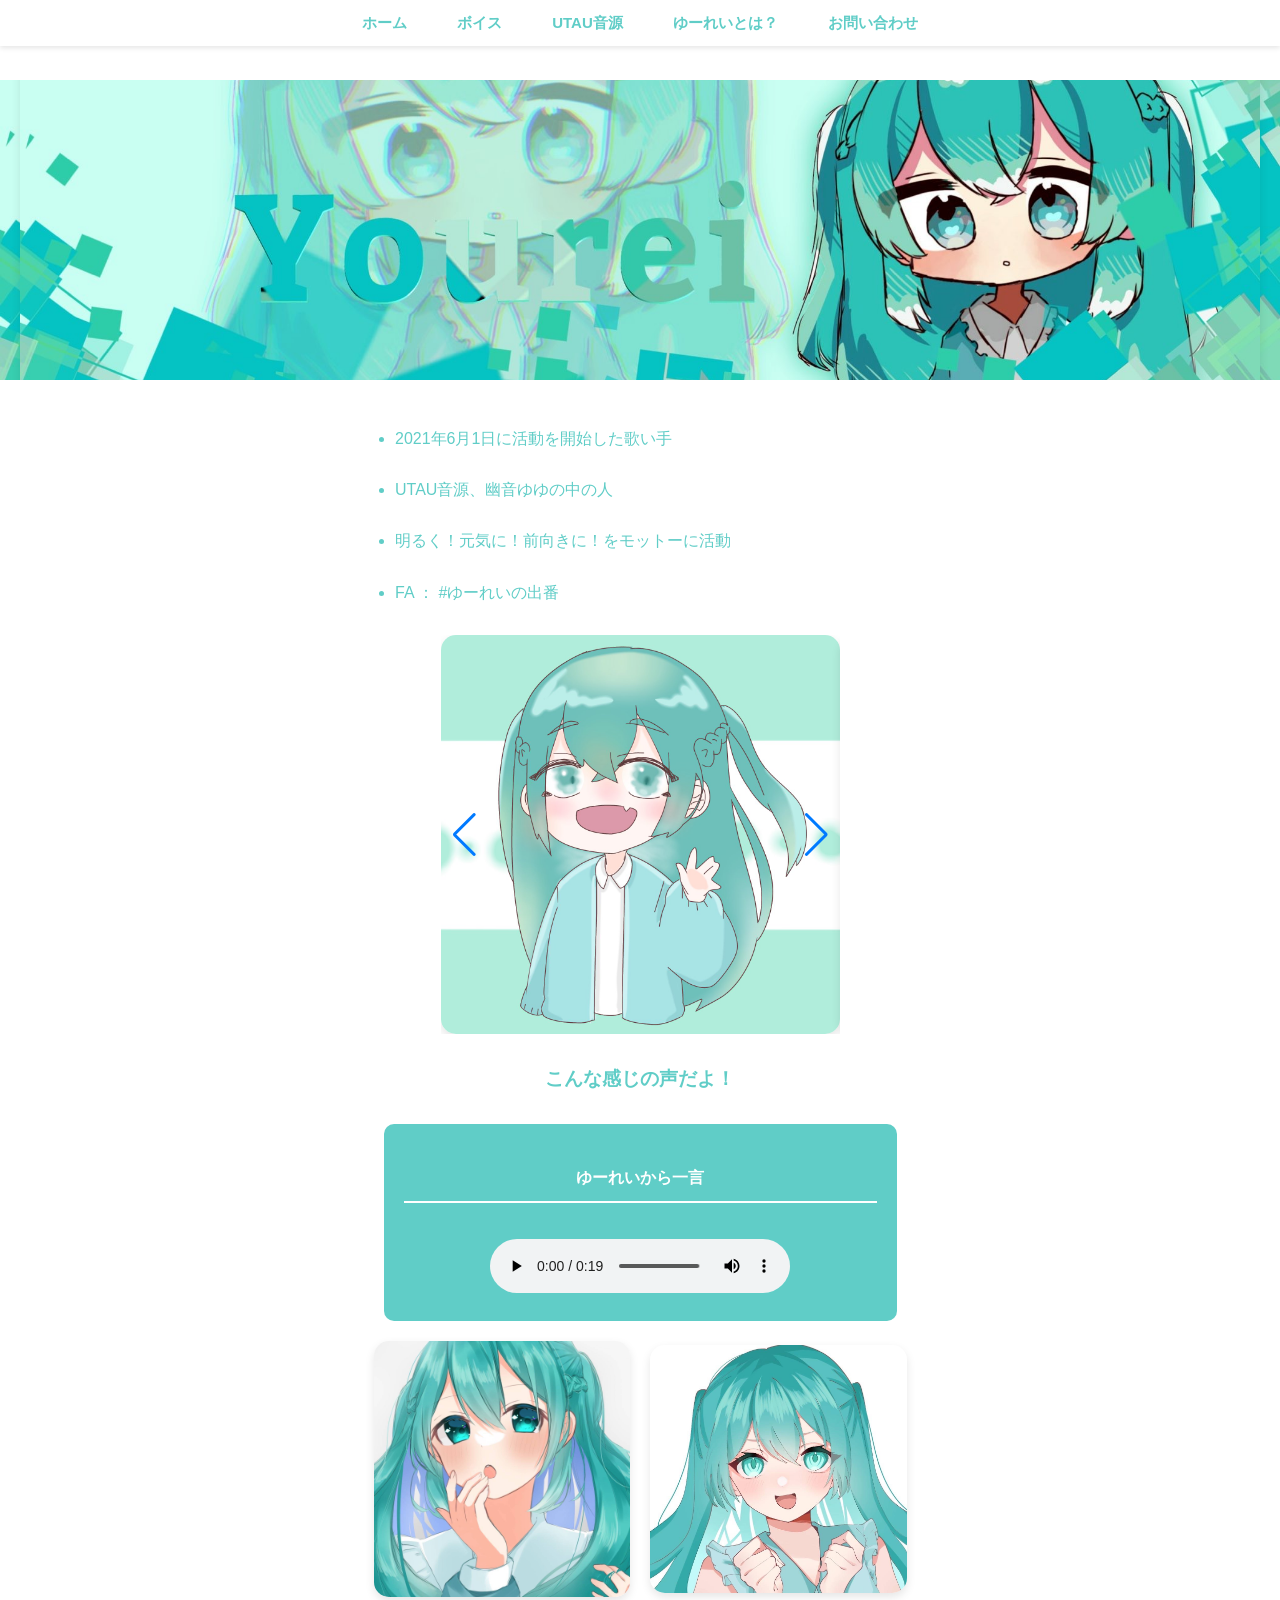
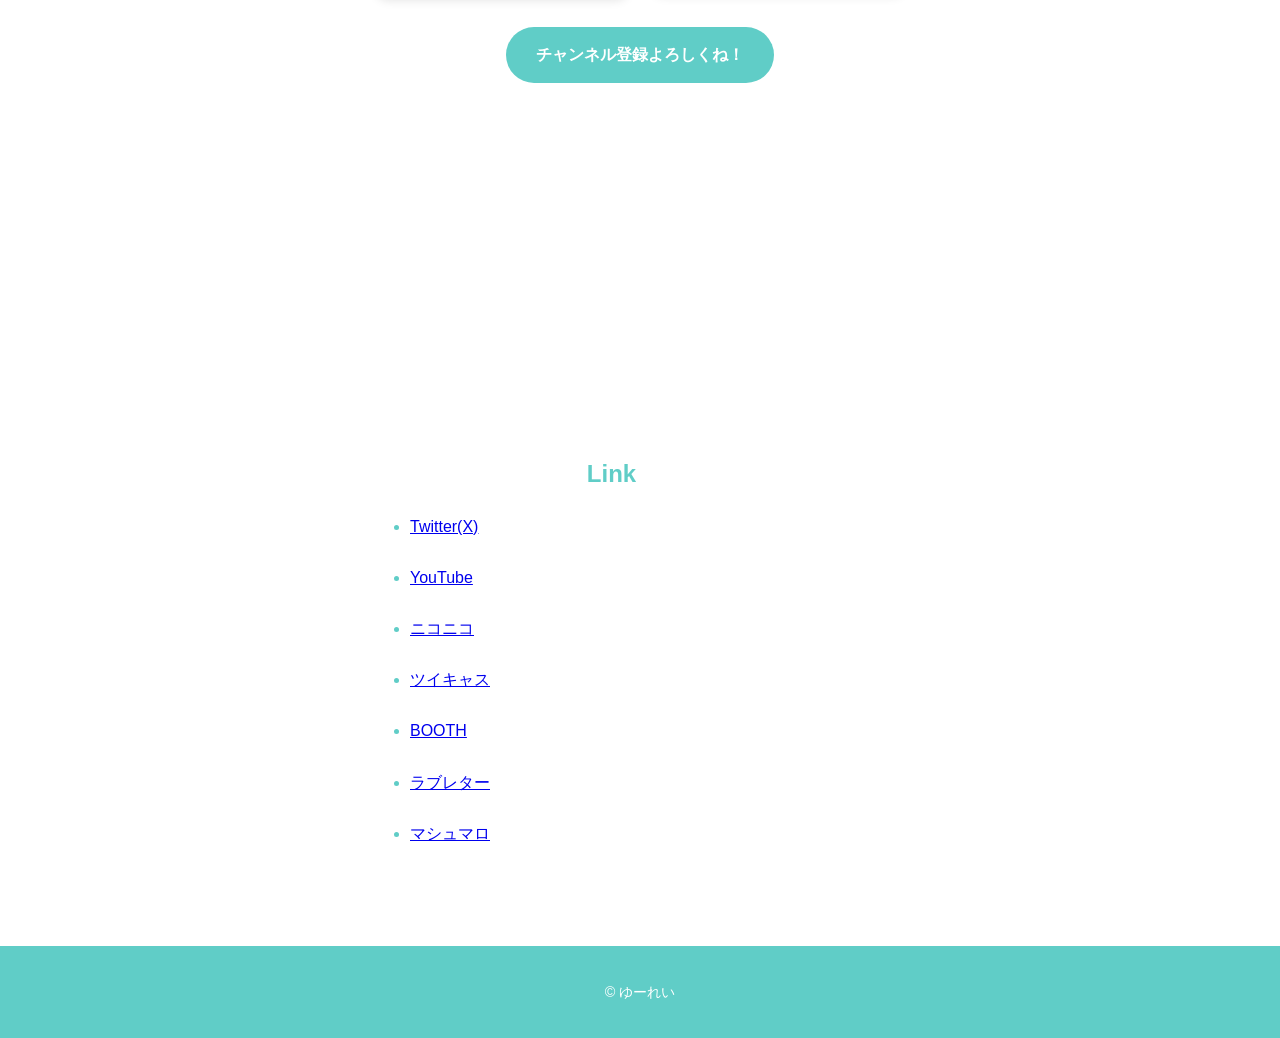
==== commit dda2fc35: "ゆーれいのサイトのテスト 更新" ====
--- a/index.html
+++ b/index.html
@@ -131,20 +131,24 @@
 </script>
 
 <script>
-  const btn = document.getElementById('js-hamburger');
-  const nav = document.getElementById('js-nav');
-  const navLinks = document.querySelectorAll('.sp-nav a');
+  document.addEventListener('DOMContentLoaded', () => {
+    const btn = document.getElementById('js-hamburger');
+    const nav = document.getElementById('js-nav');
+    const navLinks = document.querySelectorAll('.sp-nav a');
 
-  btn.addEventListener('click', () => {
-    btn.classList.toggle('is-active');
-    nav.classList.toggle('is-active');
-  });
+    if (btn && nav) {
+      btn.addEventListener('click', () => {
+        btn.classList.toggle('is-active');
+        nav.classList.toggle('is-active');
+      });
 
-  navLinks.forEach(link => {
-    link.addEventListener('click', () => {
-      btn.classList.remove('is-active');
-      nav.classList.remove('is-active');
-    });
+      navLinks.forEach(link => {
+        link.addEventListener('click', () => {
+          btn.classList.remove('is-active');
+          nav.classList.remove('is-active');
+        });
+      });
+    }
   });
 </script>
 
--- a/style.css
+++ b/style.css
@@ -1,4 +1,4 @@
-*{
+* {
     max-width: 100%;
     box-sizing: border-box;
     overflow-wrap: break-word;
@@ -26,28 +26,35 @@
     flex: 1;
 }
 
-header {text-align: center;
-padding: 40px 20px;
-background-image: url('photo/photo7.jpeg');
-background-size: 100% auto;
-background-repeat: no-repeat;
-background-position: center;
-color: white;
-width: 100%;
-height: 300px;
-overflow: hidden;
-min-height: 200px;
-display: flex;
-flex-direction:column;
-justify-content: center;
-align-items: center;
-box-sizing: border-box;
-background-color: white;
-margin: 0 0 30px 0;
-}
-
-header h1{
-    display:none;
+header {
+    text-align: center;
+    padding: 40px 20px;
+    background-image: url('photo/photo7.jpeg');
+    background-size: 100% auto;
+    background-repeat: no-repeat;
+    background-position: center;
+    color: white;
+    width: 100%;
+    height: 300px;
+    overflow: hidden;
+    min-height: 200px;
+    display: flex;
+    flex-direction: column;
+    justify-content: center;
+    align-items: center;
+    box-sizing: border-box;
+    background-color: white;
+    margin: 0 0 30px 0;
+}
+
+header h1 {
+    display: none;
+}
+
+@media (min-width: 601px) {
+    .sp-nav {
+        display: none !important;
+    }
 }
 
 .main-nav {
@@ -69,7 +76,7 @@
     list-style: none;
     padding: 0;
     margin: 0;
-    gap:  20px;
+    gap: 20px;
 }
 
 .main-nav a {
@@ -82,87 +89,92 @@
     font-size: 15px;
 }
 
-.hamburger{
+.main-nav a:hover {
+    background-color: #60CDC7;
+    color: white;
+}
+
+.hamburger {
     display: none;
 }
 
-@media (max-width: 600px){
-    .main-nav{
+@media (max-width: 480px) {
+
+    .main-nav {
         display: none;
     }
-}
-
-.hamburger {
-    display: flex;
-    flex-direction: column;
-    justify-content: space-around;
-    position: fixed;
-    top: 15px;
-    right: 15px;
-    width: 30px;
-    height:25px;
-    background: transparent;
-    border: none;
-    cursor: pointer;
-    z-index: 3000;
-    padding: 0;
-}
-
-.hamburger span{
-    width: 100%;
-    height: 3px;
-    background-color: #60CDC7;
-    border-radius: 2px;
-    transition: all 0.3s ease;
-}
-
-.sp-nav{
-    position: fixed;
-    top: 0;
-    right: -100%;
-    width: 100%;
-    height: 100vh;
-    background-color: rgba(255,255,255,0.95);
-    z-index: 2500;
-    transition: all 0.3s ease;
-    display: flex;
-    justify-content: center;
-    align-items: center;
-}
-
-.sp-nav ul{
-    list-style: none;
-    padding: 0;
-    text-align: center;
-}
-
-.sp-nav li{
-    margin: 25px 0;
-}
-
-.sp-nav a {
-    color: #60CDC7;
-    font-size: 1.2rem;
-    font-weight: bold;
-    text-decoration: none;
-  }
-
-  .sp-nav.is-active {
-    right: 0; 
-  }
-
-  .hamburger.is-active span:nth-child(1) {
-    transform: translateY(8px) rotate(45deg);
-  }
-  .hamburger.is-active span:nth-child(2) {
-    opacity: 0; 
-  }
-  .hamburger.is-active span:nth-child(3) {
-    transform: translateY(-8px) rotate(-45deg);
-  }
-
-
-@media(max-width: 480px){
+
+    .hamburger {
+        display: flex;
+        flex-direction: column;
+        justify-content: space-around;
+        position: fixed;
+        top: 15px;
+        right: 15px;
+        width: 30px;
+        height: 25px;
+        background: transparent;
+        border: none;
+        cursor: pointer;
+        z-index: 3000;
+        padding: 0;
+    }
+
+    .hamburger span {
+        width: 100%;
+        height: 3px;
+        background-color: #60CDC7;
+        border-radius: 2px;
+        transition: all 0.3s ease;
+    }
+
+    .sp-nav {
+        position: fixed;
+        top: 0;
+        right: -100%;
+        width: 100%;
+        height: 100vh;
+        background-color: rgba(255, 255, 255, 0.95);
+        z-index: 2500;
+        transition: all 0.3s ease;
+        display: flex;
+        justify-content: center;
+        align-items: center;
+    }
+
+    .sp-nav ul {
+        list-style: none;
+        padding: 0;
+        text-align: center;
+    }
+
+    .sp-nav li {
+        margin: 25px 0;
+    }
+
+    .sp-nav a {
+        color: #60CDC7;
+        font-size: 1.2rem;
+        font-weight: bold;
+        text-decoration: none;
+    }
+
+    .sp-nav.is-active {
+        right: 0; 
+    }
+
+    .hamburger.is-active span:nth-child(1) {
+        transform: translateY(8px) rotate(45deg);
+    }
+    .hamburger.is-active span:nth-child(2) {
+        opacity: 0; 
+    }
+    .hamburger.is-active span:nth-child(3) {
+        transform: translateY(-8px) rotate(-45deg);
+    }
+}
+
+@media (max-width: 480px) {
     .main-nav a {
         font-size: 10px;
         padding: 5px 8px;
@@ -173,30 +185,25 @@
     }
 }
 
-.main-nav a:hover {
-    background-color: #60CDC7;
-    color: white;
-}
-
-h1{
-    color:#60CDC7;
-    text-align: center;
-}
-
-h4{
+h1 {
+    color: #60CDC7;
+    text-align: center;
+}
+
+h4 {
     color: white;
     border-bottom: 2px solid white;
     padding-bottom: 10px;
     text-align: center;
 }
 
-h3{
+h3 {
     color: #60CDC7;
     padding-bottom: 10px;
     text-align: center;
 }
 
-h2{
+h2 {
     color: #60CDC7;
     text-align: center;
 }
@@ -207,7 +214,7 @@
     border-radius: 10px;
     color: white;
     text-align: center;
-    width:90%;
+    width: 90%;
     max-width: 560px;
     margin: 20px auto;
 }
@@ -218,7 +225,7 @@
     border-radius: 10px;
     color: #60CDC7;
     text-align: center;
-    width:90%;
+    width: 90%;
     max-width: 560px;
     margin: 20px auto;
 }
@@ -233,17 +240,15 @@
     margin-bottom: 50px;
     width: 90%;
     max-width: 600px;
-    padding: 0;
-    box-sizing: border-box;
-}
-
-img{
+}
+
+img {
     border-radius: 15px;
-    box-shadow:0 4px 10px rgba(0,0,0,0.1);
+    box-shadow: 0 4px 10px rgba(0,0,0,0.1);
     max-width: 100%;
 }
 
-.image-container{
+.image-container {
     width: 100%;
     display: flex;
     justify-content: center;
@@ -251,7 +256,7 @@
     gap: 20px;
 }
 
-.image-container img{
+.image-container img {
     max-width: 45%;
     height: auto;
 }
@@ -267,7 +272,7 @@
     transform: translateY(0);
 }
 
-.mySwiper{
+.mySwiper {
     width: 70%;
     max-width: 600px;
     margin: 30px;
@@ -284,7 +289,7 @@
     margin: 30px 0;
 }
 
-.btn-sns{
+.btn-sns {
     display: inline-block;
     padding: 15px 30px;
     background-color: #60CDC7;
@@ -295,7 +300,7 @@
     transition: 0.3s;
 }
 
-.btn-sns:hover{
+.btn-sns:hover {
     background-color: #4697A2;
 }
 
@@ -315,7 +320,7 @@
     transition: 0.3s;
 }
 
-.btn-booth:hover{
+.btn-booth:hover {
     background-color: #4697A2;
 }
 
@@ -325,7 +330,7 @@
     color: white;
     text-align: center;
     padding: 20px 0;
-    font-size:0.9em;
+    font-size: 0.9em;
     margin-top: auto;
     align-self: stretch;
     box-sizing: border-box;
@@ -336,7 +341,7 @@
     width: 100%;
 }
 
-#back-to-top{
+#back-to-top {
     position: fixed;
     bottom: 30px;
     right: 30px;
